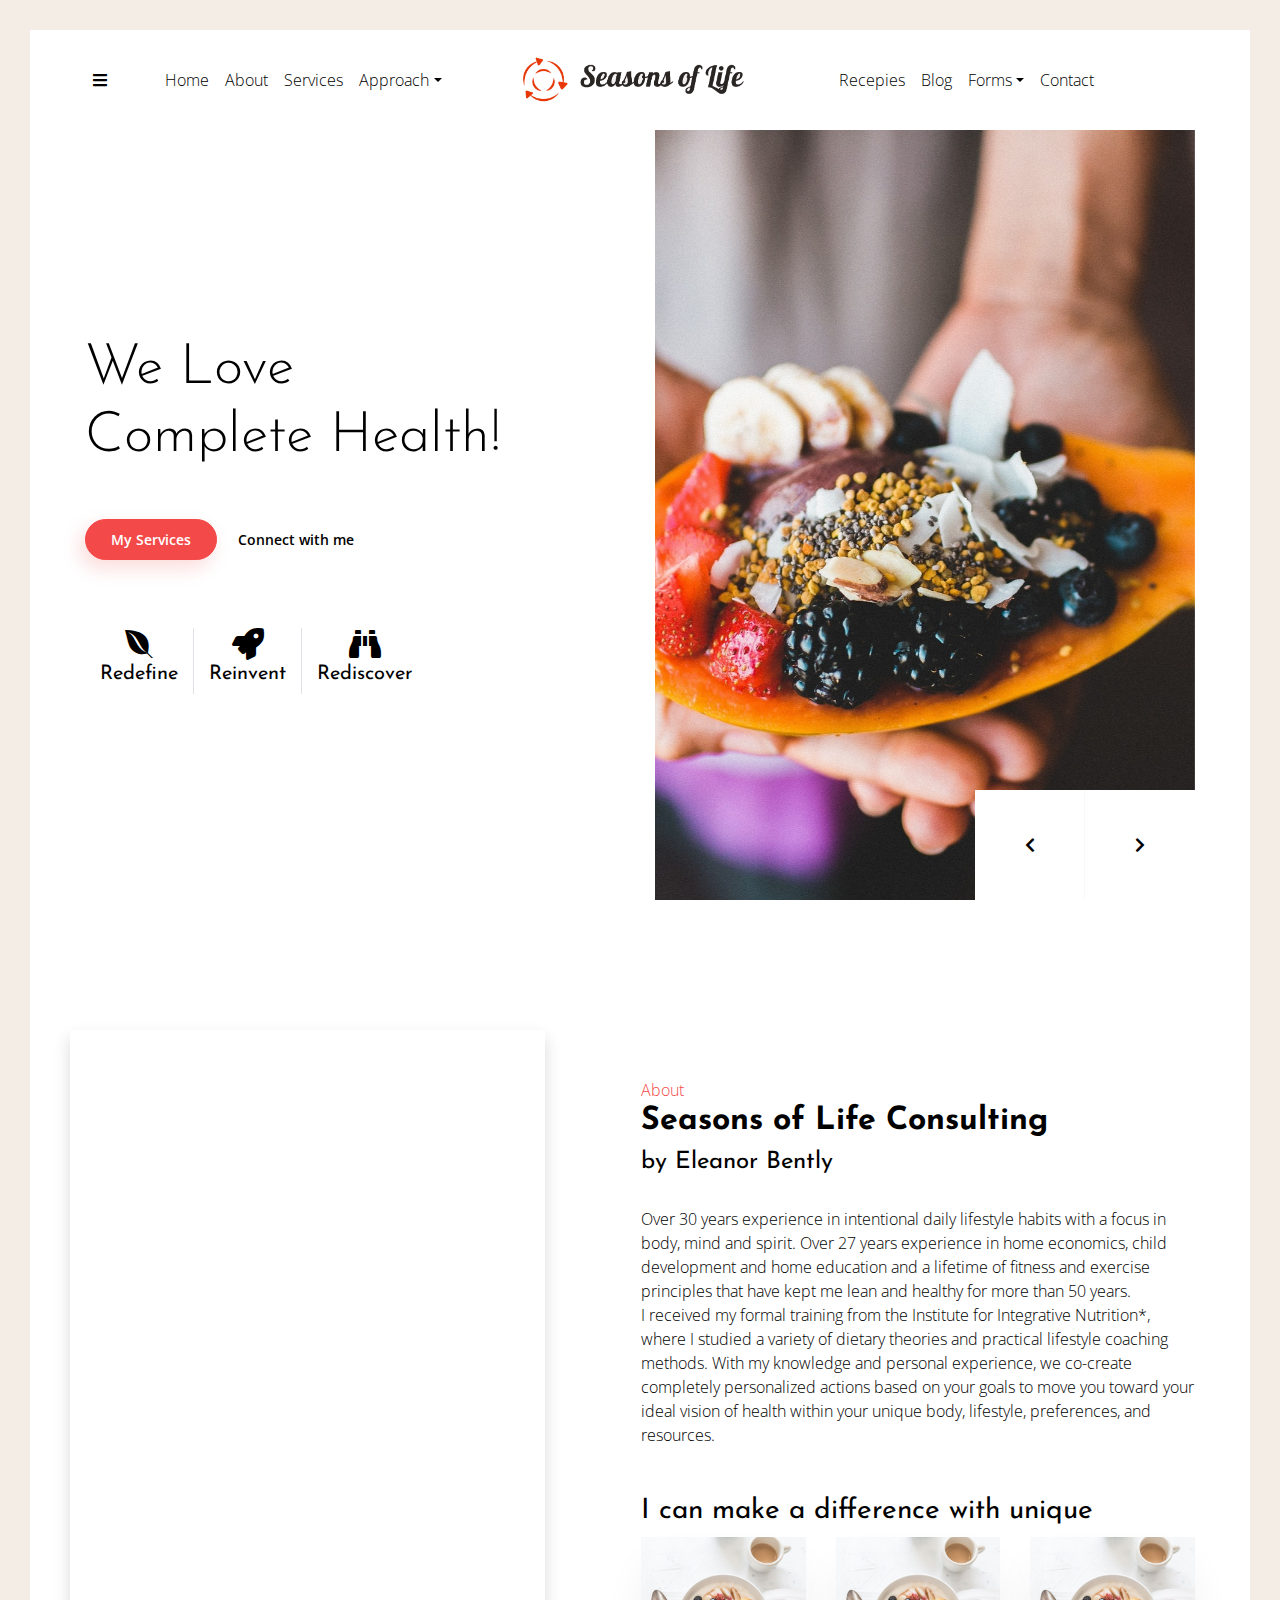
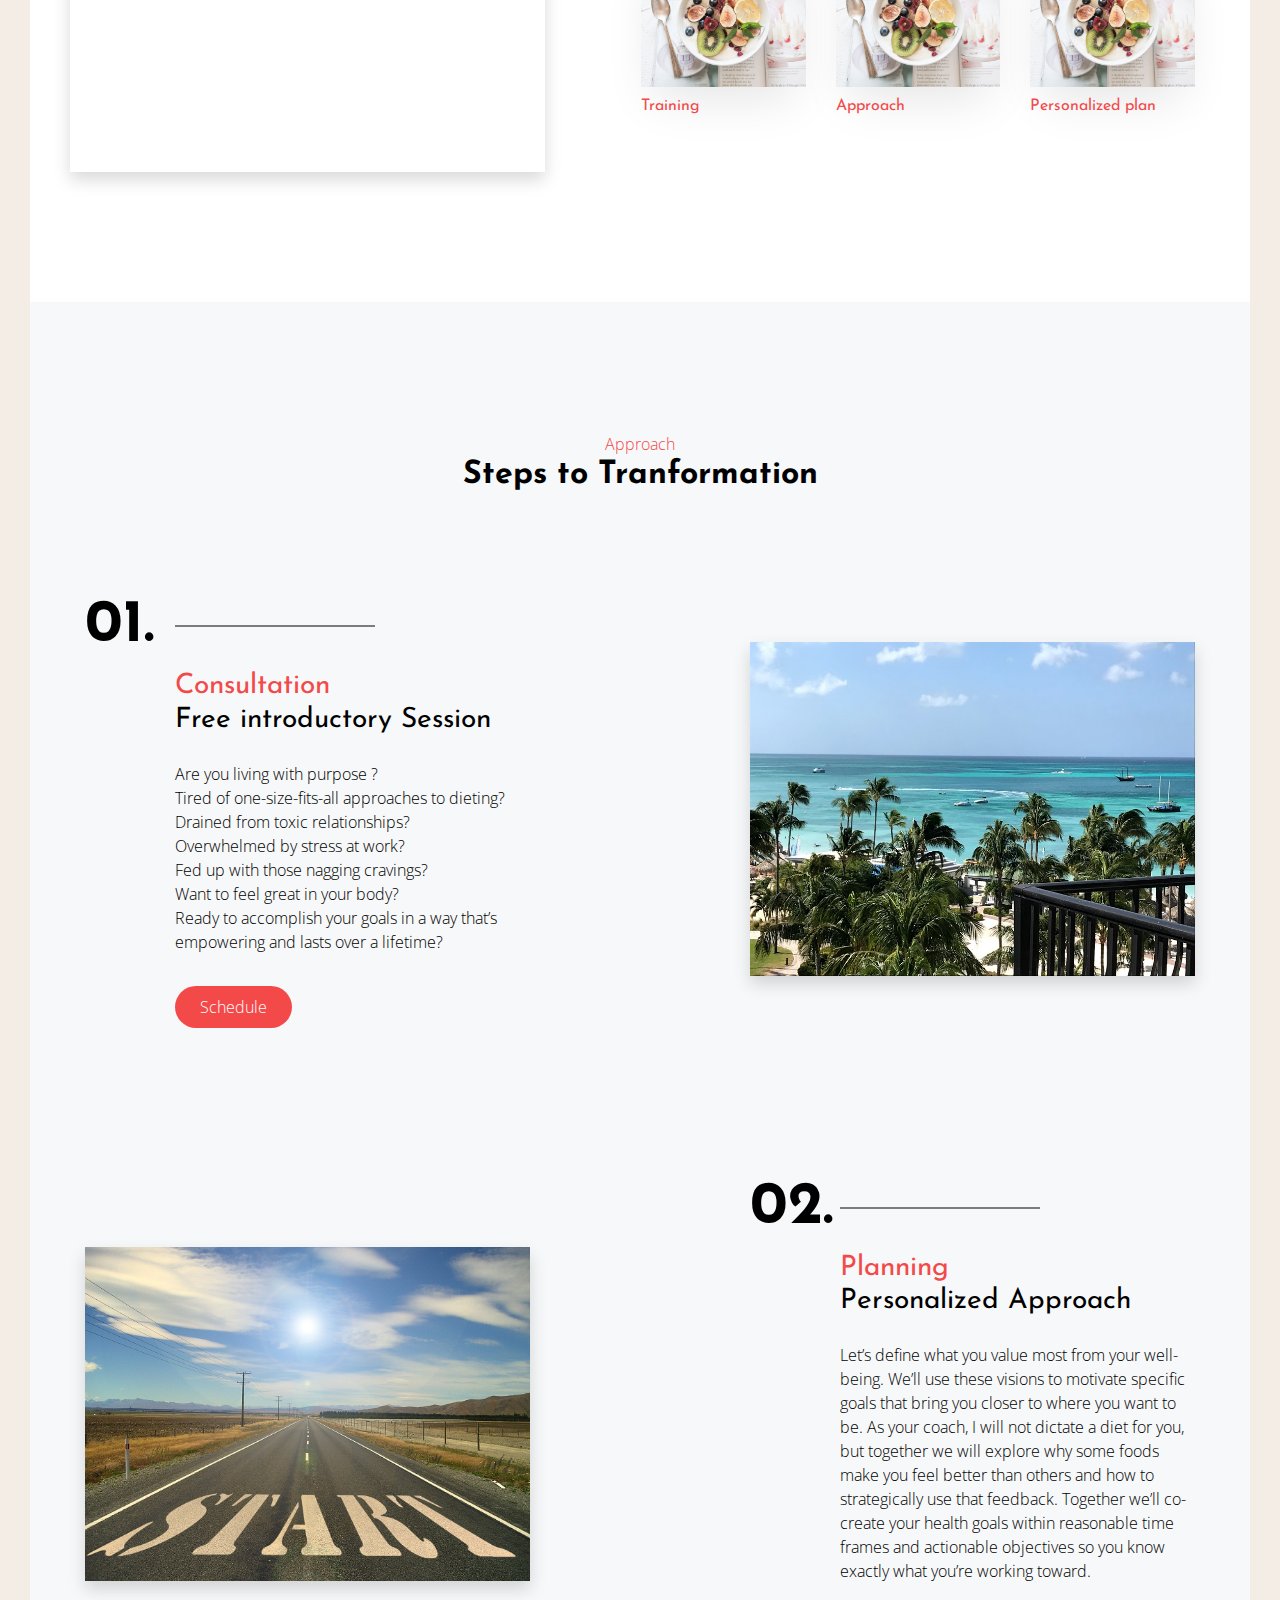
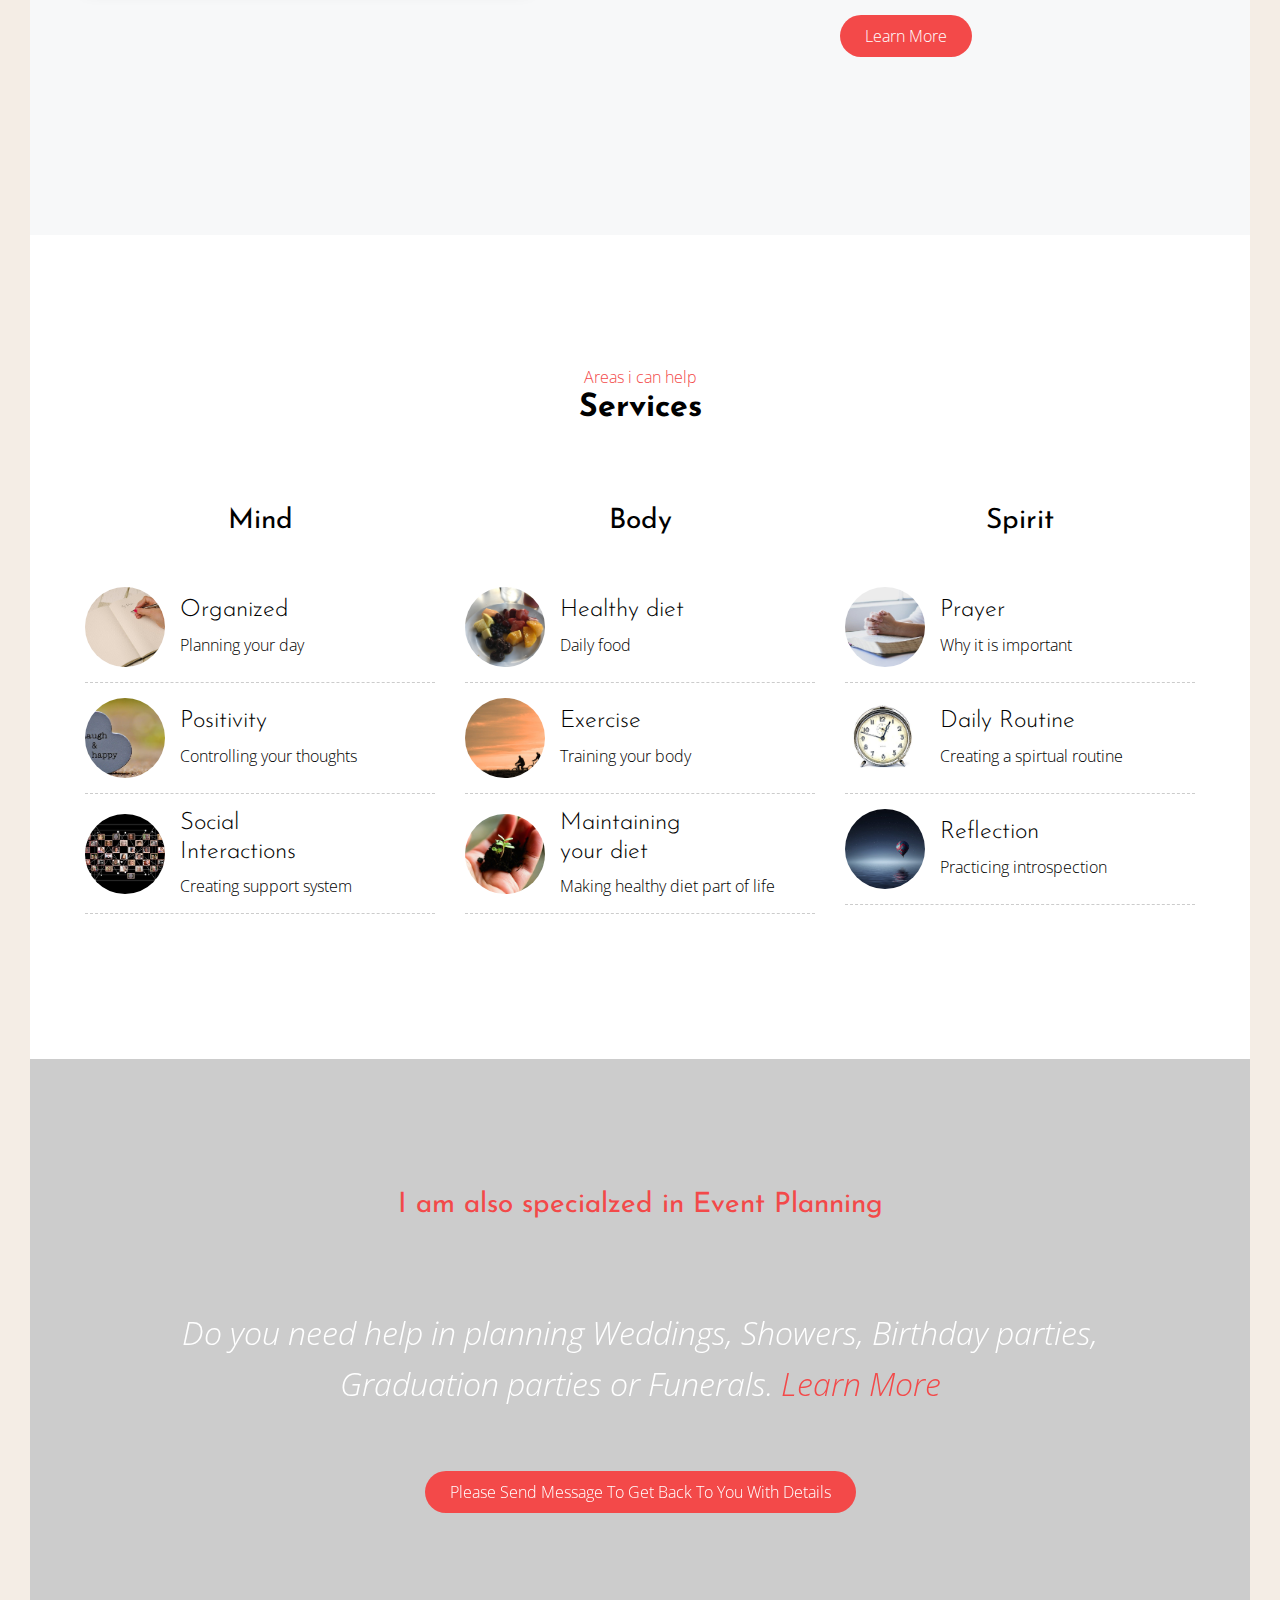
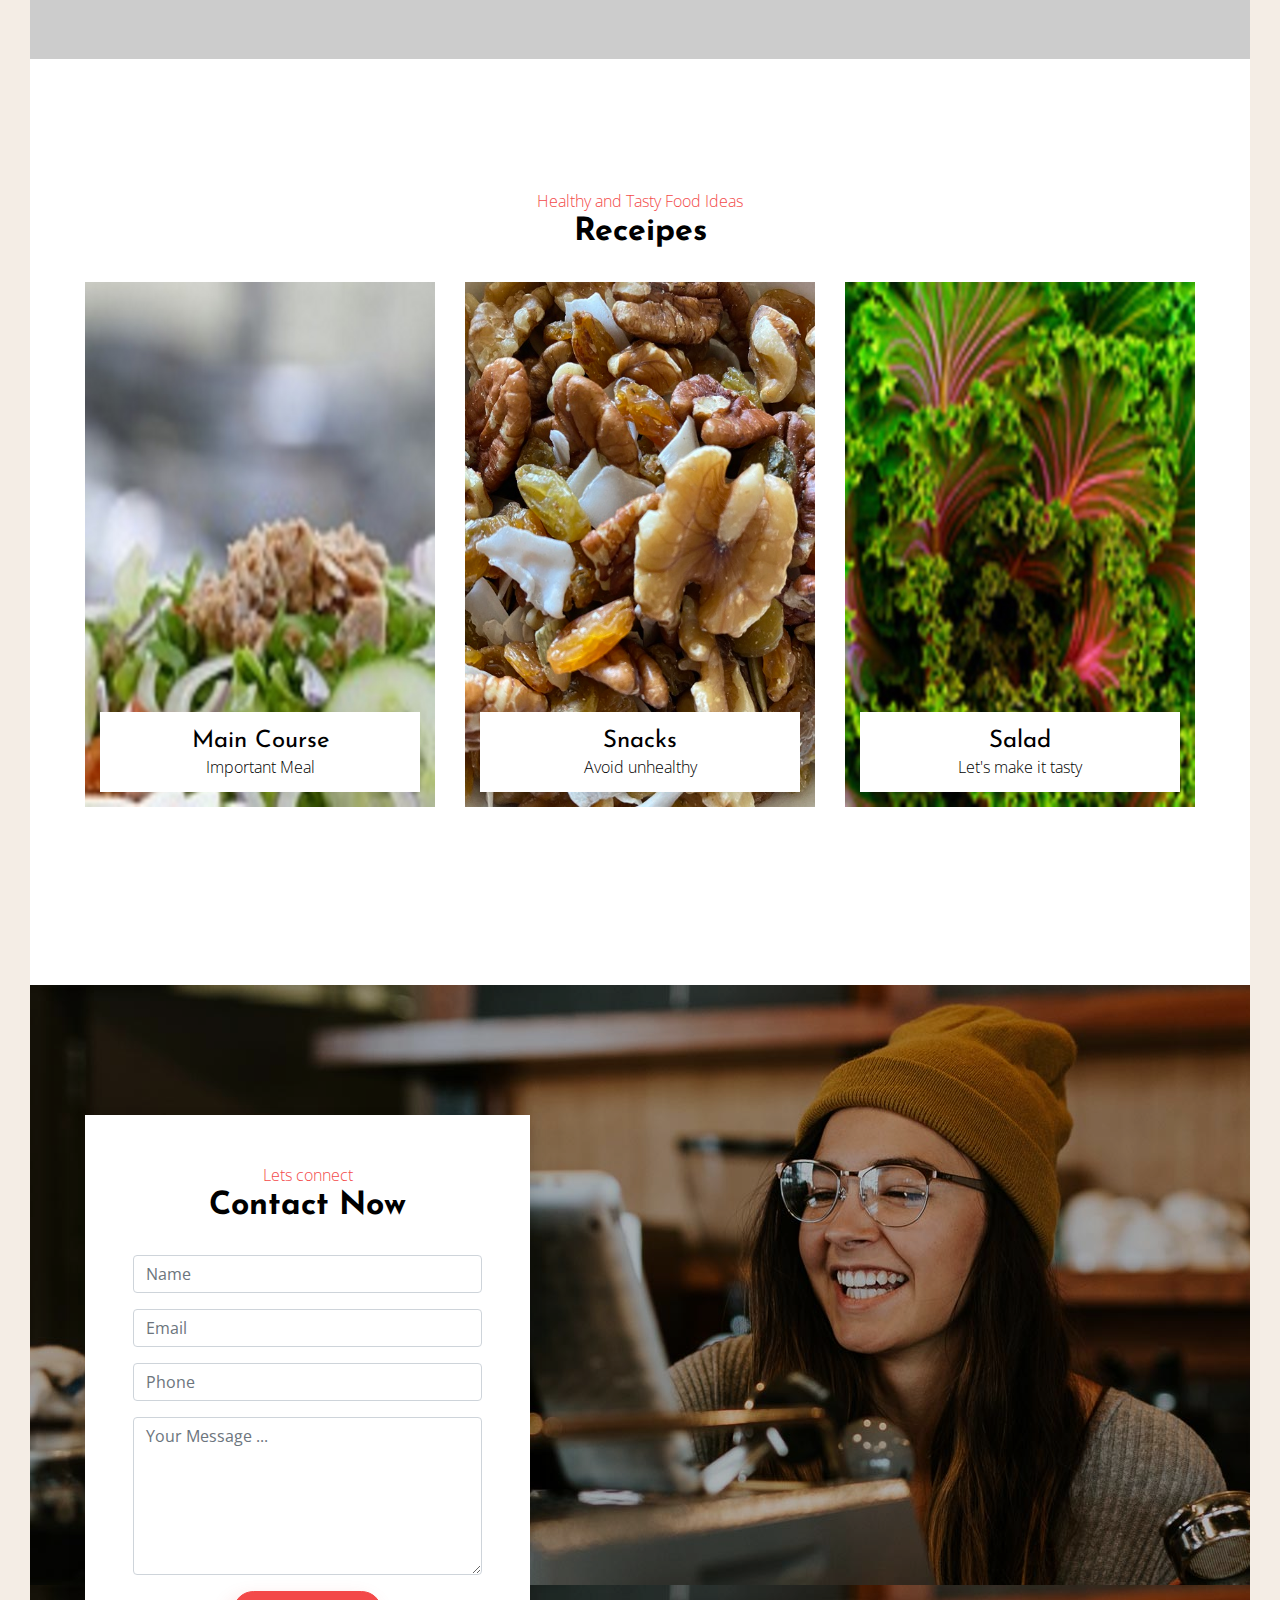
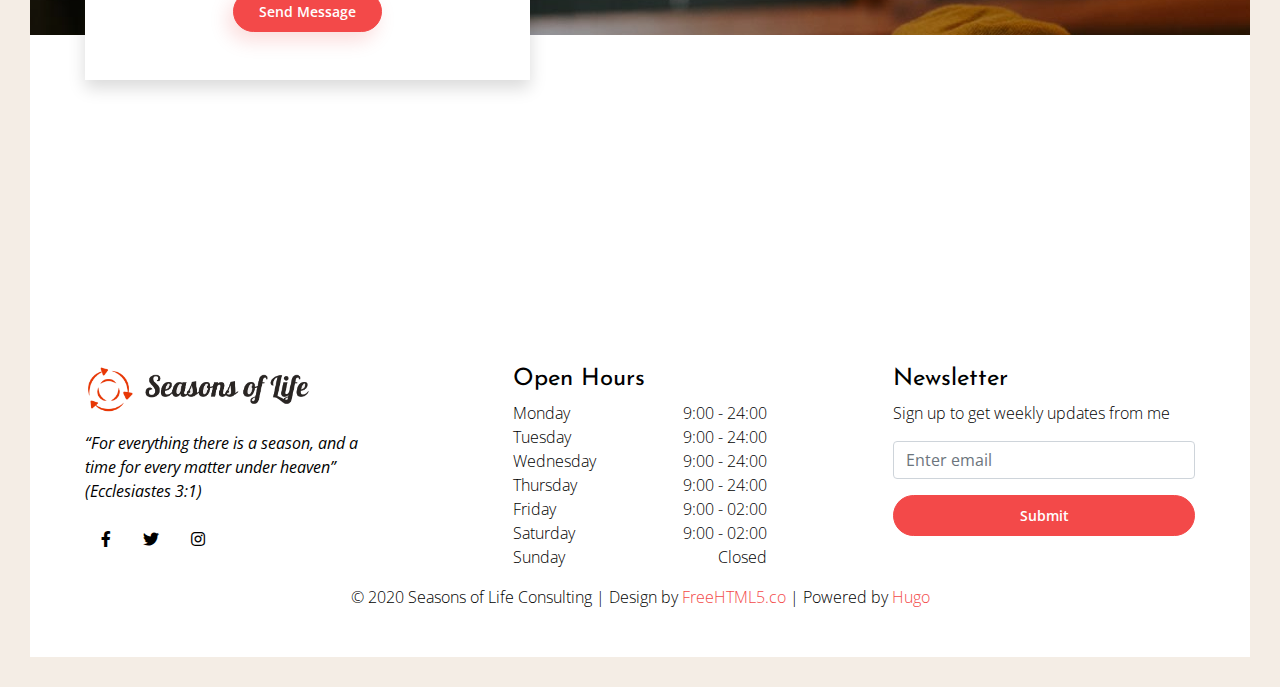
==== index.html @ 15b43d1e "event planning page" ====
<!DOCTYPE html>
<html lang="en-us">   <head>
	<meta name="generator" content="Hugo 0.58.3" />
    <meta charset="utf-8">
    <meta http-equiv="X-UA-Compatible" content="IE=edge">
    <title> Seasons of Life Consulting </title>
    <meta name="description" content="Seasons of Life Consulting">
    <meta name="keywords" content="">
    <meta name="viewport" content="width=device-width, initial-scale=1, shrink-to-fit=no">
	 <link rel="icon" href="img/faviicon.ico"/>
    
    <link rel="stylesheet" href="https://mksamplesite.github.io/solconsulting/vendor/bootstrap/bootstrap.min.css" >
    <link rel="stylesheet" href="https://mksamplesite.github.io/solconsulting/vendor/select2/select2.min.css" >
    
     
    <link rel="stylesheet" href="https://mksamplesite.github.io/solconsulting/vendor/owlcarousel/owl.carousel.min.css">
    
    <link rel="stylesheet" href="https://mksamplesite.github.io/solconsulting/css/featherlight.min.css" >
    <link rel="stylesheet" href="https://mksamplesite.github.io/solconsulting/css/tempusdominus-bootstrap-4.min.css" >
    <link rel="stylesheet" href="https://mksamplesite.github.io/solconsulting/css/brands.css" >
	<link rel="stylesheet" href="https://mksamplesite.github.io/solconsulting/css/custom.css" >

    
    <link rel="stylesheet" href="https://fonts.googleapis.com/css?family=Open+Sans:300,400,700|Josefin+Sans:300,400,700">
    <link rel="stylesheet" href="https://mksamplesite.github.io/solconsulting/css/all.css"  integrity="" crossorigin="anonymous">

    
    <link rel="stylesheet" href="https://mksamplesite.github.io/solconsulting/css/style.min.css" >

    
    <script src="https://mksamplesite.github.io/solconsulting/js/modernizr.js" ></script>
</head><body> <div id="side-nav" class="sidenav">
        <a href="javascript:void(0)" id="side-nav-close">&times;</a>
        
        <div class="sidenav-content">
            <p>
                Kuncen WB1, Wirobrajan 10010, DIY
            </p>
            <p>
                <span class="fs-16 primary-color">(+68) 120034509</span>
            </p>
            <p>info@yourdomain.com</p>
        </div>
    </div>	<div id="side-search" class="sidenav">
        <a href="javascript:void(0)" id="side-search-close">&times;</a>
        <div class="sidenav-content">
            <form action="">
    
                <div class="input-group md-form form-sm form-2 pl-0">
                  <input class="form-control my-0 py-1 red-border" type="text" placeholder="Search" aria-label="Search">
                  <div class="input-group-append">
                    <button class="input-group-text red lighten-3" id="basic-text1">
                        <i class="fas fa-search text-grey" aria-hidden="true"></i>
                    </button>
                  </div>
                </div>
    
            </form>
        </div>
        
         
    </div>	<div id="canvas-overlay"></div>
        <div class="boxed-page">
            <nav id="navbar-header" class="navbar navbar-expand-lg">
        <div class="container">
            <a class="navbar-brand navbar-brand-center d-flex align-items-center p-0 only-mobile" href='https://mksamplesite.github.io/solconsulting/'>
                <img src="https://mksamplesite.github.io/solconsulting/img/logo.png" alt="logo">
            </a>
            <button class="navbar-toggler" type="button" data-toggle="collapse" data-target="#navbarSupportedContent" aria-controls="navbarSupportedContent" aria-expanded="false" aria-label="Toggle navigation">
                <span class="fa fa-bars"></span>
            </button>
    
            <div class="collapse navbar-collapse justify-content-between" id="navbarSupportedContent">
                <ul class="navbar-nav d-flex justify-content-between">
                    <li class="nav-item only-desktop">
                        <a class="nav-link" id="side-nav-open" href="#">
                            <span class="fa fa-bars"></span>
                        </a>
                    </li>
                    <div class="d-flex flex-lg-row flex-column">
                        <li class="nav-item active">
                            <a class="nav-link" href="https://mksamplesite.github.io/solconsulting/">Home <span class="sr-only">(current)</span></a>
                        </li>
                        <li class="nav-item">
                            <a class="nav-link" href="https://mksamplesite.github.io/solconsulting/#gtco-welcome">About</a>
                        </li>
                        <li class="nav-item">
                            <a class="nav-link" href="https://mksamplesite.github.io/solconsulting/#gtco-menu">Services</a>
                        </li>
                        <li class="nav-item dropdown">
                            <a class="nav-link dropdown-toggle" href="#" id="navbarDropdown" role="button" data-toggle="dropdown" aria-haspopup="true" aria-expanded="false">Approach</a>
                            <div class="dropdown-menu" aria-labelledby="navbarDropdown">
                              <a class="dropdown-item" href="https://mksamplesite.github.io/solconsulting/#gtco-special-consult">Consultation</a>
                              <a class="dropdown-item" href="https://mksamplesite.github.io/solconsulting/#gtco-special-plan">Planning</a>
                            </div>
                        </li>
                    </div>
                </ul>
                
                <a class="navbar-brand navbar-brand-center d-flex align-items-center only-desktop" href="#">
                    <img src="https://mksamplesite.github.io/solconsulting/img/logo.png" alt="">
                </a>
                <ul class="navbar-nav d-flex justify-content-between">
                    <div class="d-flex flex-lg-row flex-column">
                        <li class="nav-item">
                            <a class="nav-link" href="https://mksamplesite.github.io/solconsulting/#gtco-team">Recepies</a>
                        </li>
                        <li class="nav-item">
                                <a class="nav-link" href="https://mksamplesite.github.io/solconsulting/blog">Blog</a>
                        </li>
                       <li class="nav-item dropdown">
                            <a class="nav-link dropdown-toggle" href="#" id="navbarDropdown2" role="button" data-toggle="dropdown" aria-haspopup="true" aria-expanded="false">Forms</a>
                            <div class="dropdown-menu" aria-labelledby="navbarDropdown2">
                              <a class="dropdown-item" href="https://mksamplesite.github.io/solconsulting//menform">Men's Health History</a>
                              <a class="dropdown-item" href="https://mksamplesite.github.io/solconsulting//womenform">Women's Health History</a>
							   <a class="dropdown-item" href="https://mksamplesite.github.io/solconsulting//revisitingform">Revisiting Form</a>
                            </div>
                        </li>
                        <li class="nav-item dropdown">
                            <a class="nav-link" href="https://mksamplesite.github.io/solconsulting/#gtco-reservation">Contact</a>
                        </li>
                    </div>
                    <li class="nav-item">
                        <a id="side-search-open" class="nav-link" href="#">
                            <span class="lnr lnr-magnifier"></span>
                        </a>
                    </li>
                </ul>
            </div>
        </div>
    </nav>

<body data-spy="scroll" data-target="#navbar" class="static-layout">
       		<div class="hero">
      <div class="container">
        <div class="row d-flex align-items-center">
            <div class="col-lg-6 hero-left">
                <h1 class="display-4 mb-5">We Love <br> Complete Health!</h1>
                <div class="mb-2">
                    <a class="btn btn-primary btn-shadow btn-lg" href="https://mksamplesite.github.io/solconsulting/#gtco-menu" role="button">My Services</a>
                    <a class="btn btn-icon btn-lg" href="https://mksamplesite.github.io/solconsulting/#gtco-reservation">
                       Connect with me</a>
                </div>
               
                <ul class="hero-info list-unstyled d-flex text-center mb-0">
                    <li class="border-right">
						<span class="fab fa-envira fa-2x"></span>
                        <h5>
                            Redefine
                        </h5>
                    </li>
                    <li class="border-right">
                        <span class="fa fa-rocket fa-2x"></span>
                        <h5>
                            Reinvent
                        </h5>
                    </li>
                    <li class="">
                        <span class="fa fa-binoculars fa-2x"></span>
                        <h5>
                            Rediscover
                        </h5>
                    </li>
                </ul>
    
            </div>
            <div class="col-lg-6 hero-right">
                <div class="owl-carousel owl-theme hero-carousel">
                    <div class="item">
                        <img class="img-fluid" src='https://mksamplesite.github.io/solconsulting/img/heronew-1.jpg' alt="">
                    </div>
                    <div class="item">
                        <img class="img-fluid" src='https://mksamplesite.github.io/solconsulting/img/heronew-4.jpg' alt="">
                    </div>
                    <div class="item">
                        <img class="img-fluid" src='https://mksamplesite.github.io/solconsulting/img/heronew-3.jpg' alt="">
                    </div>
                </div>
            </div>
        </div>
      </div>
    </div>	
    
<section id="gtco-welcome" class="bg-white section-padding">
    <div class="container">
        <div class="section-content">
            <div class="row">
                <div class="col-sm-5 img-bg d-flex shadow align-items-center justify-content-center justify-content-md-end img-2" style='background-image: url(https://mksamplesite.github.io/solconsulting/img/profile2.png);'>
                </div>
                <div class="col-sm-7 py-5 pl-md-0 pl-4">
                    <div class="heading-section pl-lg-5 ml-md-5">
                        <span class="subheading">
                            About
                        </span>
                        <h2>
                            Seasons of Life Consulting
                        </h2>
						<h4>
                            by Eleanor Bently
                        </h4>
                    </div>
                    <div class="pl-lg-5 ml-md-5">
                        <p>Over 30 years experience in intentional daily lifestyle habits with a focus in body, mind and spirit. Over 27 years experience in home economics, child development and home education and a lifetime of fitness and exercise principles that have kept me lean and healthy for more than 50 years.<br/>I received my formal training from the Institute for Integrative Nutrition*, where I studied a variety of dietary theories and practical lifestyle coaching methods. With my knowledge and personal experience, we co-create completely personalized actions based on your goals to move you toward your ideal vision of health within your unique body, lifestyle, preferences, and resources.</p>
                        <h3 class="mt-5">I can make a difference with unique</h3>
                        <div class="row">
                            <div class="col-4">
                                <a href="./training/" class="thumb-menu">
                                    <img class="img-fluid img-cover" src='https://mksamplesite.github.io/solconsulting/img/hero-1.jpg' />
                                    <h6>Training</h6>
                                </a>
                            </div>
                            <div class="col-4">
                                <a href="#" class="thumb-menu">
                                    <img class="img-fluid img-cover" src='https://mksamplesite.github.io/solconsulting/img/hero-1.jpg' />
                                    <h6>Approach</h6>
                                </a>
                            </div>
                            <div class="col-4">
                                <a href="#" class="thumb-menu">
                                    <img class="img-fluid img-cover" src='https://mksamplesite.github.io/solconsulting/img/hero-1.jpg'/>
                                    <h6>Personalized plan</h6>
                                </a>
                            </div>
                        </div>
                    </div>
                </div>
            </div>
        </div>
    </div>
</section>
		
    
    
<section id="gtco-special-dishes" class="bg-grey section-padding">
    <div class="container">
        <div class="section-content">
            <div class="heading-section text-center">
                <span class="subheading">
                    Approach
                </span>
                <h2>
                    Steps to Tranformation
                </h2>
            </div>
            <div class="row mt-5" id="gtco-special-consult">
                <div class="col-lg-5 col-md-6 align-self-center py-5">
                    <h2 class="special-number">01.</h2>
                    <div class="dishes-text">
                        <h3><span>Consultation</span><br>Free introductory Session</h3>
                        <p class="pt-3">Are you living with purpose ?<br/>
						Tired of one-size-fits-all approaches to dieting?<br/>
						Drained from toxic relationships?<br/>
						Overwhelmed by stress at work? <br/>
						Fed up with those nagging cravings?<br/>
						Want to feel great in your body?<br/>
						Ready to accomplish your goals in a way that’s empowering and lasts over a lifetime?</p>
                        <a href="#gtco-reservation" class="btn-primary mt-3">Schedule</a>
                    </div>
                </div>
                <div class="col-lg-5 offset-lg-2 col-md-6 align-self-center mt-4 mt-md-0">
                    <img src='https://mksamplesite.github.io/solconsulting/img/Specials1.jpg' alt="" class="img-fluid shadow w-100">
                </div>
            </div>
            <div class="row mt-5" id="gtco-special-plan">
                <div class="col-lg-5 col-md-6 align-self-center order-2 order-md-1 mt-4 mt-md-0">
                    <img src='https://mksamplesite.github.io/solconsulting/img/road.jpg' alt="" class="img-fluid shadow w-100">
                </div>
                <div class="col-lg-5 offset-lg-2 col-md-6 align-self-center order-1 order-md-2 py-5">
                    <h2 class="special-number">02.</h2>
                    <div class="dishes-text">
                        <h3><span>Planning</span><br> Personalized Approach</h3>
                        <p class="pt-3">Let’s define what you value most from your well-being. We’ll use these visions to motivate specific goals that bring you closer to where you want to be. As your coach, I will not dictate a diet for you, but together we will explore why some foods make you feel better than others and how to strategically use that feedback. Together we’ll co-create your health goals within reasonable time frames and actionable objectives so you know exactly what you’re working toward.</p>
                        <a href="#" class="btn-primary mt-3">Learn More<span><i class="fa fa-long-arrow-right"></i></span></a>
                    </div>
                </div>
            </div>
        </div>
    </div>
</section>

    
    
<section id="gtco-menu" class="section-padding">
    <div class="container">
        <div class="section-content">
            <div class="row mb-5">
                <div class="col-md-12">
                    <div class="heading-section text-center">
                        <span class="subheading">
                            Areas i can help
                        </span>
                        <h2>
                            Services
                        </h2>
                    </div>  
                </div>
            </div>
            <div class="row">
                <div class="col-lg-4 menu-wrap">
                    <div class="heading-menu">
                        <h3 class="text-center mb-5">Mind</h3>
                    </div>
                    <div class="menus d-flex align-items-center">
                        <div class="menu-img rounded-circle">
                            <img class="img-fluid" src='https://mksamplesite.github.io/solconsulting/img/organized.jpg' alt="">
                        </div>
                        <div class="text-wrap">
                            <div class="row align-items-start">
                                <div class="col-8">
                                    <h4>Organized</h4>
                                </div>
                            </div>
                            <p>Planning your day</p>
                        </div>
                    </div>
                    <div class="menus d-flex align-items-center">
                        <div class="menu-img rounded-circle">
                            <img class="img-fluid" src='https://mksamplesite.github.io/solconsulting/img/positivity.jpg' alt="">
                        </div>
                        <div class="text-wrap">
                            <div class="row align-items-start">
                                <div class="col-8">
                                    <h4>Positivity</h4>
                                </div>
                 
                            </div>
                            <p>Controlling your thoughts</p>
                        </div>
                    </div>
                    <div class="menus d-flex align-items-center">
                        <div class="menu-img rounded-circle">
                            <img class="img-fluid" src='https://mksamplesite.github.io/solconsulting/img/social.jpg' alt="">
                        </div>
                        <div class="text-wrap">
                            <div class="row align-items-start">
                                <div class="col-8">
                                    <h4>Social Interactions</h4>
                                </div>
                 
                            </div>
                            <p>Creating support system</p>
                        </div>
                    </div>
                </div>
                <div class="col-lg-4 menu-wrap">
                    <div class="heading-menu">
                        <h3 class="text-center mb-5">Body</h3>
                    </div>
                    <div class="menus d-flex align-items-center">
                        <div class="menu-img rounded-circle">
                            <img class="img-fluid" src='https://mksamplesite.github.io/solconsulting/img/diet.jpg' alt="">
                        </div>
                        <div class="text-wrap">
                            <div class="row align-items-start">
                                <div class="col-8">
                                    <h4>Healthy diet</h4>
                                </div>
                 
                            </div>
                            <p>Daily food </p>
                        </div>
                    </div>
                    <div class="menus d-flex align-items-center">
                        <div class="menu-img rounded-circle">
                            <img class="img-fluid" src='https://mksamplesite.github.io/solconsulting/img/exercise.jpg' alt="">
                        </div>
                        <div class="text-wrap">
                            <div class="row align-items-start">
                                <div class="col-8">
                                    <h4>Exercise</h4>
                                </div>
                 
                            </div>
                            <p>Training your body</p>
                        </div>
                    </div>
                    <div class="menus d-flex align-items-center">
                        <div class="menu-img rounded-circle">
                            <img class="img-fluid" src='https://mksamplesite.github.io/solconsulting/img/maintain.jpg' alt="">
                        </div>
                        <div class="text-wrap">
                            <div class="row align-items-start">
                                <div class="col-8">
                                    <h4>Maintaining your diet</h4>
                                </div>
                 
                            </div>
                            <p>Making healthy diet part of life</p>
                        </div>
                    </div>
                </div>
                <div class="col-lg-4 menu-wrap">
                    <div class="heading-menu">
                        <h3 class="text-center mb-5">Spirit</h3>
                    </div>
                    <div class="menus d-flex align-items-center">
                        <div class="menu-img rounded-circle">
                            <img class="img-fluid" src='https://mksamplesite.github.io/solconsulting/img/prayer.jpg' alt="">
                        </div>
                        <div class="text-wrap">
                            <div class="row align-items-start">
                                <div class="col-8">
                                    <h4>Prayer</h4>
                                </div>
                 
                            </div>
                            <p>Why it is important</p>
                        </div>
                    </div>
                    <div class="menus d-flex align-items-center">
                        <div class="menu-img rounded-circle">
                            <img class="img-fluid" src='https://mksamplesite.github.io/solconsulting/img/clock.jpg' alt="">
                        </div>
                        <div class="text-wrap">
                            <div class="row align-items-start">
                                <div class="col-8">
                                    <h4>Daily Routine</h4>
                                </div>
                 
                            </div>
                            <p>Creating a spirtual routine</p>
                        </div>
                    </div>
                    <div class="menus d-flex align-items-center">
                        <div class="menu-img rounded-circle">
                            <img class="img-fluid" src='https://mksamplesite.github.io/solconsulting/img/ballon.jpg' alt="">
                        </div>
                        <div class="text-wrap">
                            <div class="row align-items-start">
                                <div class="col-8">
                                    <h4>Reflection</h4>
                                </div>
                 
                            </div>
                            <p>Practicing introspection</p>
                        </div>
                    </div>
                </div>
            </div>
        </div>
    </div>
</section>


    
<section id="gtco-testimonial" class="overlay bg-fixed section-padding" style='background-image: url(https://mksamplesite.github.io/solconsulting/img/event/IMG_01.JPG);'>
    <div class="container">
        <div class="section-content">
            <div class="heading-section text-center">
                <h3 class="subheading">
                  I am also specialzed in Event Planning
                </h3>
            </div>
            <div class="row">
                
                <div class="testi-content testi-carousel owl-carousel">
                    <div class="testi-item">
                        <i class="testi-icon fa fa-3x"></i>
                        <p class="testi-text">Do you need help in planning Weddings, Showers, Birthday parties, Graduation parties or Funerals.
						<a href="./eventplanning/">Learn More</a><p>
					   <a class="btn-primary mt-3" href="https://mksamplesite.github.io/solconsulting/#gtco-reservation" role="button">Please send message to get back to you with details</a>
						
                    </div>
                </div>
                
            </div>
        </div>
    </div>
</section>


    
<section id="gtco-team" class="bg-white section-padding">
    <div class="container">
        <div class="section-content">
            <div class="heading-section text-center">
                <span class="subheading">
                    Healthy and Tasty Food Ideas
                </span>
                <h2>
                    Receipes
                </h2>
            </div>
            <div class="row">
			 <div class="col-md-4">
                    <div class="team-card mb-5">
                        <img class="img-fluid" src='https://mksamplesite.github.io/solconsulting/img/Recepie3.jpg' alt="">
                        <div class="team-desc">
                            <h4 class="mb-0">Main Course</h4>
							 <p class="mb-1">Important Meal</p>
                            <ul class="list-inline mb-0 team-social-links">
                                <li class="list-inline-item">
                                    <a href="#">
                                        Explore
                                    </a>
                                </li>
                            </ul>
							
                        </div>
                    </div>
                </div>
                <div class="col-md-4">
                    <div class="team-card mb-5">
                        <img class="img-fluid" src='https://mksamplesite.github.io/solconsulting/img/Recepie1.jpeg' alt="">
                        <div class="team-desc">
                            <h4 class="mb-0">Snacks</h4>
							<p class="mb-1">Avoid unhealthy</p>
                            <ul class="list-inline mb-0 team-social-links">
                                <li class="list-inline-item">
                                    <a href="#">
                                        Explore
                                    </a>
                                </li>
                            </ul>
                        </div>
                    </div>
                </div>
                <div class="col-md-4">
                    <div class="team-card mb-5">
                        <img class="img-fluid" src='https://mksamplesite.github.io/solconsulting/img/Recepie2.jpeg' alt="">
                        <div class="team-desc">
                            <h4 class="mb-0">Salad</h4>
							<p class="mb-1">Let's make it tasty</p>
                            <ul class="list-inline mb-0 team-social-links">
                                <li class="list-inline-item">
                                    <a href="#">
                                        Explore
                                    </a>
                                </li>
                            </ul>
                        </div>
                    </div>
                </div>
            </div>
        </div>
    </div>
</section>

                                    
    
<section id="gtco-reservation" class="bg-fixed bg-white section-padding overlay" style='background-image: url(https://mksamplesite.github.io/solconsulting/img/reservation-bg.jpg);'>
    <div class="container">
        <div class="row">
            <div class="col-lg-5">
                <div class="section-content bg-white p-5 shadow">
                    <div class="heading-section text-center">
                        <span class="subheading">
                            Lets connect
                        </span>
                        <h2>
                            Contact Now
                        </h2>
                    </div>
                    <form method="post" name="contact-us" action="https://formspree.io/xqkywwgp">
                        <div class="row">
                            <div class="col-md-12 form-group">
                                <input type="text" class="form-control" id="name" name="name" placeholder="Name">
                            </div>
                            <div class="col-md-12 form-group">
                                <input type="text" class="form-control" id="email" name="email" placeholder="Email">
                            </div>
                            <div class="col-md-12 form-group">
                                <input type="number" class="form-control" id="phoneNumber" name="phoneNumber" placeholder="Phone">
                            </div>
                 
                            <div class="col-md-12 form-group">
                                <textarea class="form-control" id="message" name="message" rows="6" placeholder="Your Message ..."></textarea>
                            </div>
                            <div class="col-md-12 text-center">
                                <button class="btn btn-primary btn-shadow btn-lg" type="submit" name="submit">Send Message</button>
                            </div>
                        </div>
                    </form>
                </div>
            </div>
        </div>
        
    </div>
</section>
<footer class="mastfoot pb-5 bg-white section-padding pb-0">
    <div class="inner container">
         <div class="row">
         	<div class="col-lg-4">
         		<div class="footer-widget pr-lg-5 pr-0">
         			<img src="https://mksamplesite.github.io/solconsulting/img/logo.png" class="img-fluid footer-logo mb-3" alt="">
	         		<p style="text-align:"><b><i>&ldquo;For everything there is a season, and a time for every matter under heaven&rdquo; <br/>(Ecclesiastes 3:1)</i></b></p>
	         		<nav class="nav nav-mastfoot justify-content-start">
		                <a class="nav-link" href="https://facebook.com">
		                	<i class="fab fa-facebook-f"></i>
		                </a>
		                <a class="nav-link" href="https://twitter.com">
		                	<i class="fab fa-twitter"></i>
		                </a>
		                <a class="nav-link" href="https://instagram.com">
		                	<i class="fab fa-instagram"></i>
		                </a>
		            </nav>
         		</div>
         		
         	</div>
         	<div class="col-lg-4">
         		<div class="footer-widget px-lg-5 px-0">
         			<h4>Open Hours</h4>
	         		<ul class="list-unstyled open-hours">
		                <li class="d-flex justify-content-between"><span>Monday</span><span>9:00 - 24:00</span></li>
		                <li class="d-flex justify-content-between"><span>Tuesday</span><span>9:00 - 24:00</span></li>
		                <li class="d-flex justify-content-between"><span>Wednesday</span><span>9:00 - 24:00</span></li>
		                <li class="d-flex justify-content-between"><span>Thursday</span><span>9:00 - 24:00</span></li>
		                <li class="d-flex justify-content-between"><span>Friday</span><span>9:00 - 02:00</span></li>
		                <li class="d-flex justify-content-between"><span>Saturday</span><span>9:00 - 02:00</span></li>
		                <li class="d-flex justify-content-between"><span>Sunday</span><span> Closed</span></li>
		              </ul>
         		</div>
         		
         	</div>

         	<div class="col-lg-4">
         		<div class="footer-widget pl-lg-5 pl-0">
         			<h4>Newsletter</h4>
	         		<p>Sign up to get weekly updates from me</p>
	         		<form id="newsletter" method="post" action="https://formspree.io/xeqrvvpl">
						<div class="form-group">
							<input type="email" class="form-control" name="emailNewsletter" id="emailNewsletter" aria-describedby="emailNewsletter" placeholder="Enter email">
						</div>
						<button type="submit" class="btn btn-primary w-100">Submit</button>
					</form>
         		</div>
         		
         	</div>
         	<div class="col-md-12 d-flex align-items-center">
         		<p class="mx-auto text-center mb-0">&copy 2020 Seasons of Life Consulting | Design by <a href="https://freehtml5.co/" target="_blank">FreeHTML5.co</a> | Powered by <a href="https://gohugo.io">Hugo</a></p>
         	</div>
            
        </div>
    </div>
</footer>	
</div>
</div>
	
	<script src="https://mksamplesite.github.io/solconsulting/js/jquery.min.js"></script>
	<script src="https://mksamplesite.github.io/solconsulting/js/moment.min.js"></script>
	<script src="https://mksamplesite.github.io/solconsulting/vendor/bootstrap/popper.min.js"></script>
	<script src="https://mksamplesite.github.io/solconsulting/vendor/bootstrap/bootstrap.min.js"></script>
	<script src="https://mksamplesite.github.io/solconsulting/vendor/select2/select2.min.js"></script>
	<script src="https://mksamplesite.github.io/solconsulting/vendor/owlcarousel/owl.carousel.min.js"></script>
	<script src="https://mksamplesite.github.io/solconsulting/js/featherlight.min.js" ></script>
	<script src="https://mksamplesite.github.io/solconsulting/vendor/stellar/jquery.stellar.js" type="text/javascript" charset="utf-8"></script>
	<script src="https://mksamplesite.github.io/solconsulting/js/tempusdominus-bootstrap-4.min.js" ></script>
	
	 
	<script src="https://mksamplesite.github.io/solconsulting/js/app.min.js"></script>
	
	
	
		
<script type="application/javascript">
var doNotTrack = false;
if (!doNotTrack) {
	(function(i,s,o,g,r,a,m){i['GoogleAnalyticsObject']=r;i[r]=i[r]||function(){
	(i[r].q=i[r].q||[]).push(arguments)},i[r].l=1*new Date();a=s.createElement(o),
	m=s.getElementsByTagName(o)[0];a.async=1;a.src=g;m.parentNode.insertBefore(a,m)
	})(window,document,'script','https://www.google-analytics.com/analytics.js','ga');
	ga('create', 'UA-123-45', 'auto');
	
	ga('send', 'pageview');
}
</script>

	
	
	</body>
</html>
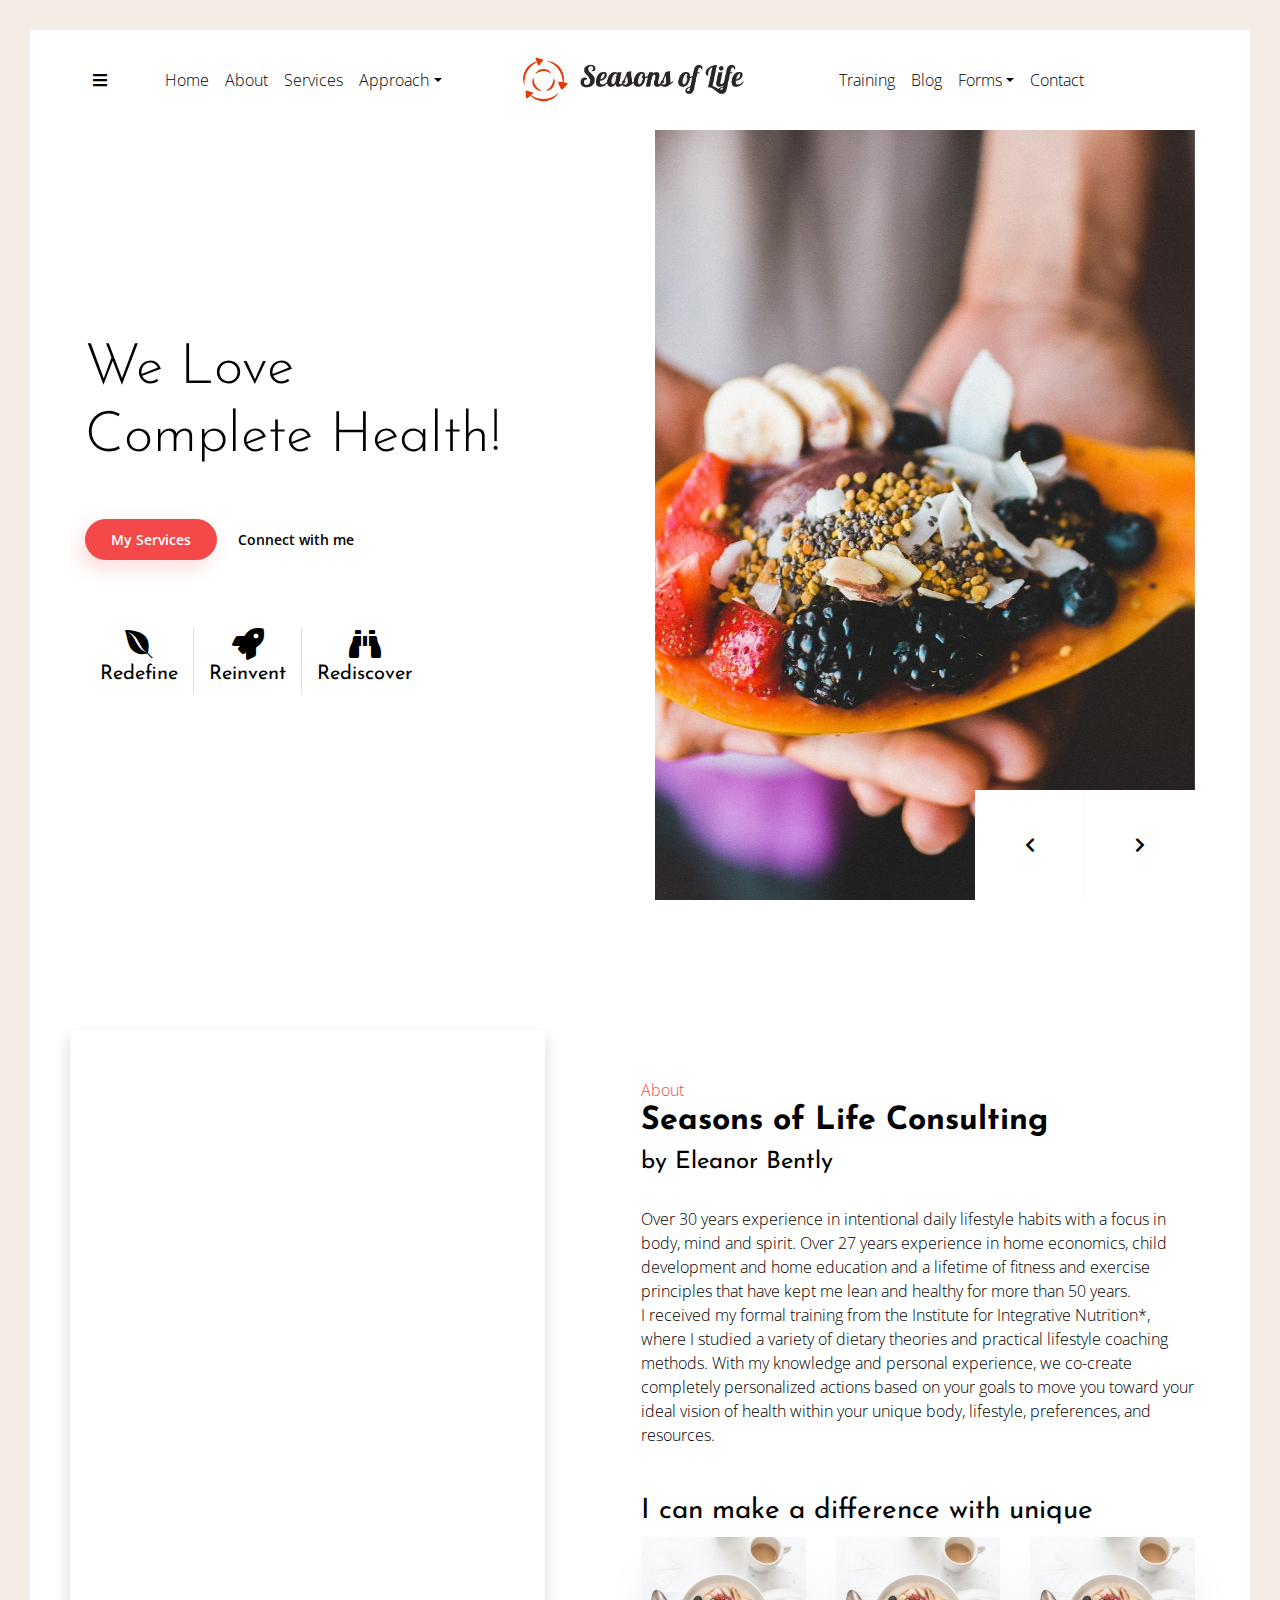
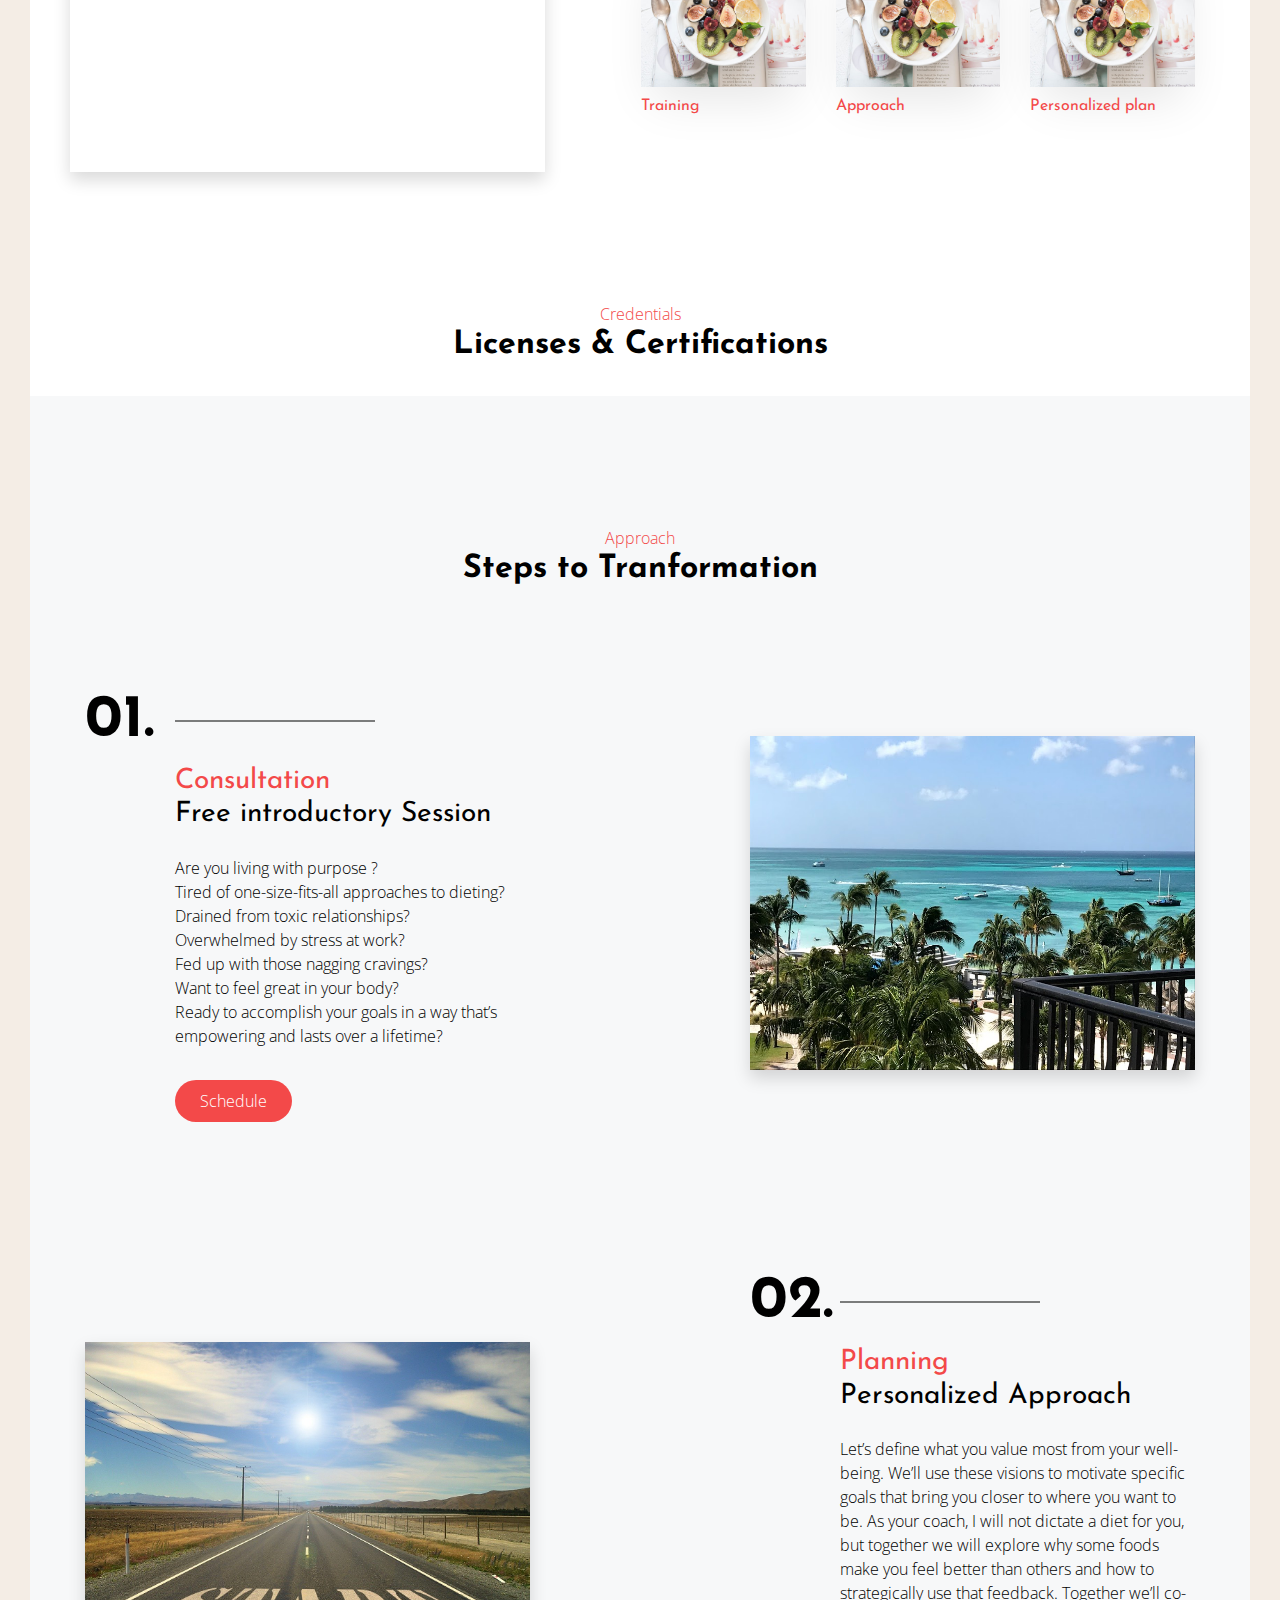
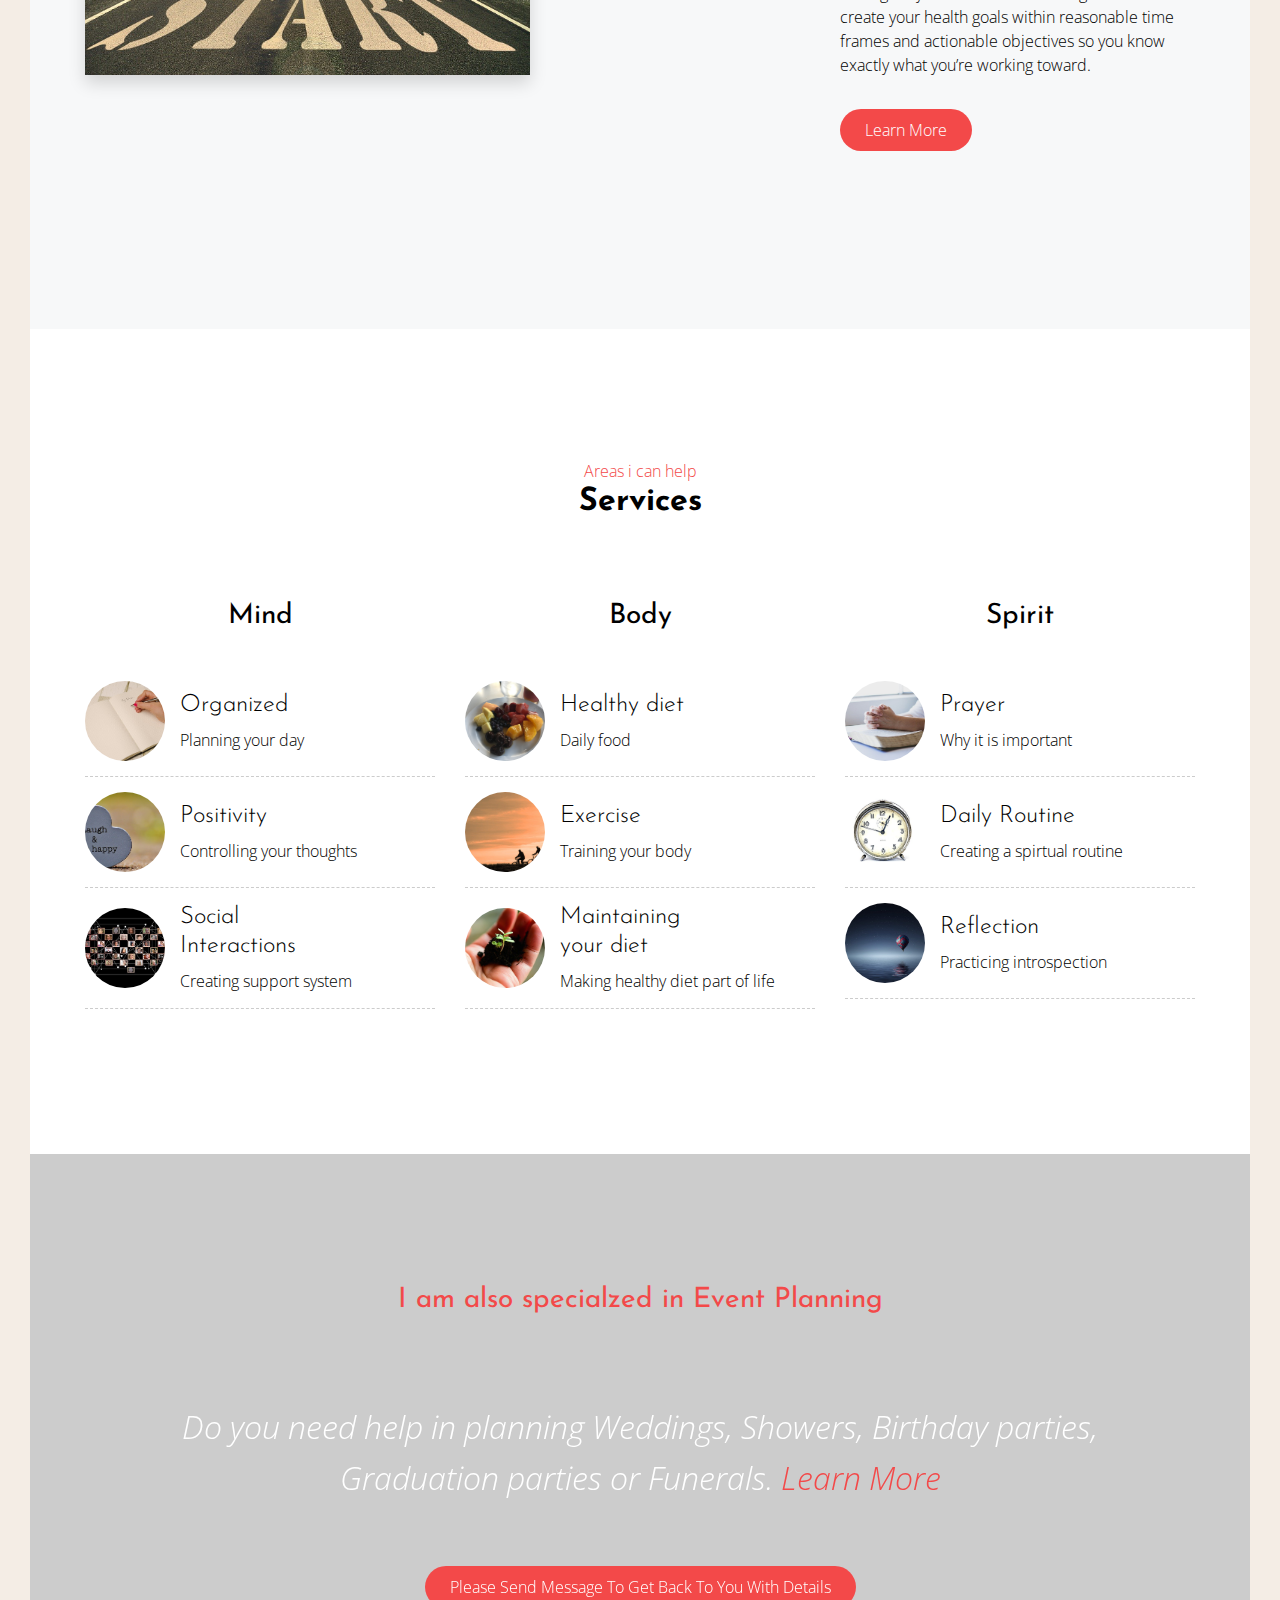
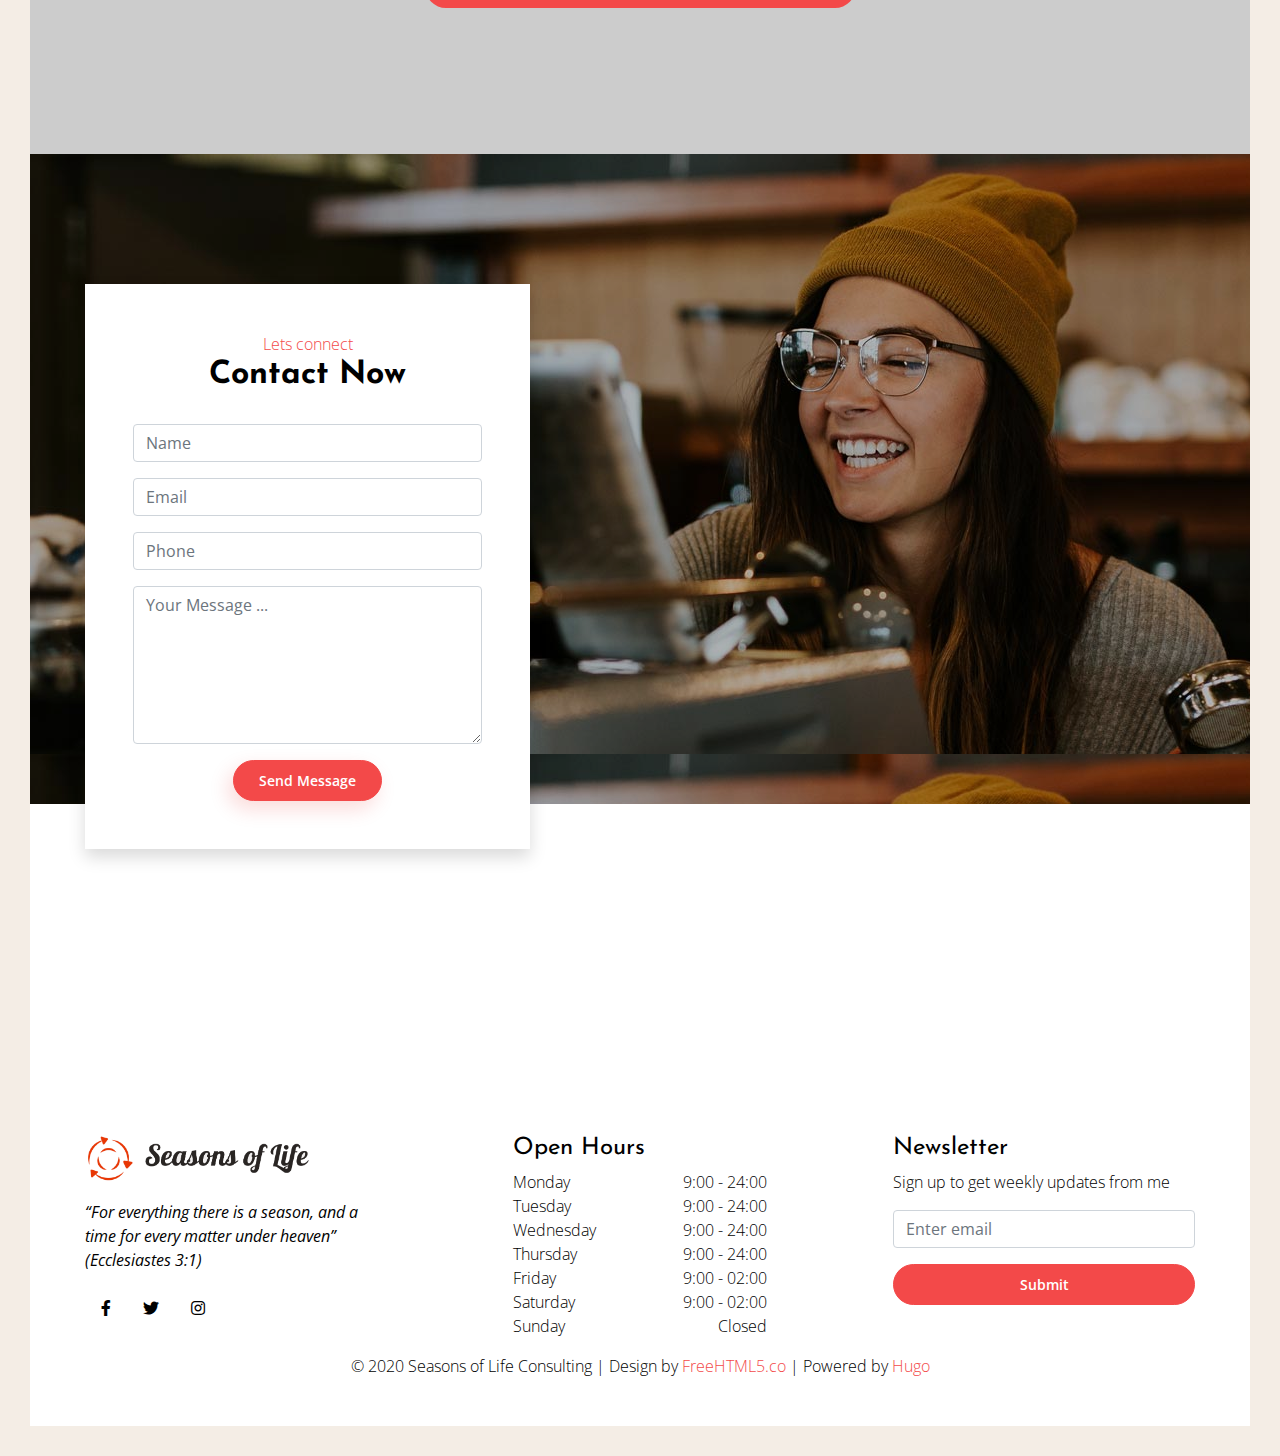
==== commit 92ba7b73: "badges and even text blocks" ====
--- a/index.html
+++ b/index.html
@@ -103,7 +103,7 @@
                 <ul class="navbar-nav d-flex justify-content-between">
                     <div class="d-flex flex-lg-row flex-column">
                         <li class="nav-item">
-                            <a class="nav-link" href="https://mksamplesite.github.io/solconsulting/#gtco-team">Recepies</a>
+                            <a class="nav-link" href="https://mksamplesite.github.io/solconsulting//training">Training</a>
                         </li>
                         <li class="nav-item">
                                 <a class="nav-link" href="https://mksamplesite.github.io/solconsulting/blog">Blog</a>
@@ -185,7 +185,7 @@
     <div class="container">
         <div class="section-content">
             <div class="row">
-                <div class="col-sm-5 img-bg d-flex shadow align-items-center justify-content-center justify-content-md-end img-2" style='background-image: url(https://mksamplesite.github.io/solconsulting/img/profile2.png);'>
+                <div class="col-sm-5 img-bg d-flex shadow align-items-center justify-content-center justify-content-md-end img-2" style='background-image: url(https://mksamplesite.github.io/solconsulting/img/profile.png);'>
                 </div>
                 <div class="col-sm-7 py-5 pl-md-0 pl-4">
                     <div class="heading-section pl-lg-5 ml-md-5">
@@ -228,7 +228,46 @@
         </div>
     </div>
 </section>
-		
+	
+     
+    
+<section id="gtco-licences" class="bg-white">
+    <div class="container">
+        <div class="section-content">
+            <div class="heading-section text-center">
+                <span class="subheading">
+                    Credentials
+                </span>
+                <h2>
+                    Licenses & Certifications
+                </h2>
+            </div>
+            <div class="row">
+			   <div class="col-xs-6 col-md-4 col-lg-4">
+                        <div data-iframe-width="250" data-iframe-height="270" data-share-badge-id="855ea9d8-f6dc-4682-9113-b9bb2018a3ff" data-share-badge-host="https://www.youracclaim.com" data-iframe-font="badgesite"></div><script type="text/javascript" async src="//cdn.youracclaim.com/assets/utilities/embed.js"></script>
+                    
+                </div>
+                <div class="col-xs-6 col-md-4 col-lg-4">
+                        <div data-iframe-width="250" data-iframe-height="270" data-share-badge-id="0bc08499-4bf0-4818-b3ac-7a7be61728fb" data-share-badge-host="https://www.youracclaim.com"></div><script type="text/javascript" async src="//cdn.youracclaim.com/assets/utilities/embed.js"></script>
+                    
+                </div>
+				<div class="col-xs-6 col-md-4 col-lg-4">
+                        <div data-iframe-width="250" data-iframe-height="270" data-share-badge-id="fb530a81-3305-4110-8717-09a88f3c87ae" data-share-badge-host="https://www.youracclaim.com"></div><script type="text/javascript" async src="//cdn.youracclaim.com/assets/utilities/embed.js"></script>
+                    
+                </div>
+				<div class="col-xs-6 col-md-4 col-lg-4">
+                        <div data-iframe-width="250" data-iframe-height="270" data-share-badge-id="440bb70c-2a58-4049-adea-9de50062e7ca" data-share-badge-host="https://www.youracclaim.com"></div><script type="text/javascript" async src="//cdn.youracclaim.com/assets/utilities/embed.js"></script>
+                    
+                </div>
+				<div class="col-xs-6 col-md-4 col-lg-4">
+                        <div data-iframe-width="250" data-iframe-height="270" data-share-badge-id="386912ce-2450-4c3a-9294-33460fc8b40d" data-share-badge-host="https://www.youracclaim.com"></div><script type="text/javascript" async src="//cdn.youracclaim.com/assets/utilities/embed.js"></script>
+                    
+                </div>
+            </div>
+        </div>
+    </div>
+</section>
+	 
     
     
 <section id="gtco-special-dishes" class="bg-grey section-padding">
@@ -463,74 +502,6 @@
                     </div>
                 </div>
                 
-            </div>
-        </div>
-    </div>
-</section>
-
-
-    
-<section id="gtco-team" class="bg-white section-padding">
-    <div class="container">
-        <div class="section-content">
-            <div class="heading-section text-center">
-                <span class="subheading">
-                    Healthy and Tasty Food Ideas
-                </span>
-                <h2>
-                    Receipes
-                </h2>
-            </div>
-            <div class="row">
-			 <div class="col-md-4">
-                    <div class="team-card mb-5">
-                        <img class="img-fluid" src='https://mksamplesite.github.io/solconsulting/img/Recepie3.jpg' alt="">
-                        <div class="team-desc">
-                            <h4 class="mb-0">Main Course</h4>
-							 <p class="mb-1">Important Meal</p>
-                            <ul class="list-inline mb-0 team-social-links">
-                                <li class="list-inline-item">
-                                    <a href="#">
-                                        Explore
-                                    </a>
-                                </li>
-                            </ul>
-							
-                        </div>
-                    </div>
-                </div>
-                <div class="col-md-4">
-                    <div class="team-card mb-5">
-                        <img class="img-fluid" src='https://mksamplesite.github.io/solconsulting/img/Recepie1.jpeg' alt="">
-                        <div class="team-desc">
-                            <h4 class="mb-0">Snacks</h4>
-							<p class="mb-1">Avoid unhealthy</p>
-                            <ul class="list-inline mb-0 team-social-links">
-                                <li class="list-inline-item">
-                                    <a href="#">
-                                        Explore
-                                    </a>
-                                </li>
-                            </ul>
-                        </div>
-                    </div>
-                </div>
-                <div class="col-md-4">
-                    <div class="team-card mb-5">
-                        <img class="img-fluid" src='https://mksamplesite.github.io/solconsulting/img/Recepie2.jpeg' alt="">
-                        <div class="team-desc">
-                            <h4 class="mb-0">Salad</h4>
-							<p class="mb-1">Let's make it tasty</p>
-                            <ul class="list-inline mb-0 team-social-links">
-                                <li class="list-inline-item">
-                                    <a href="#">
-                                        Explore
-                                    </a>
-                                </li>
-                            </ul>
-                        </div>
-                    </div>
-                </div>
             </div>
         </div>
     </div>
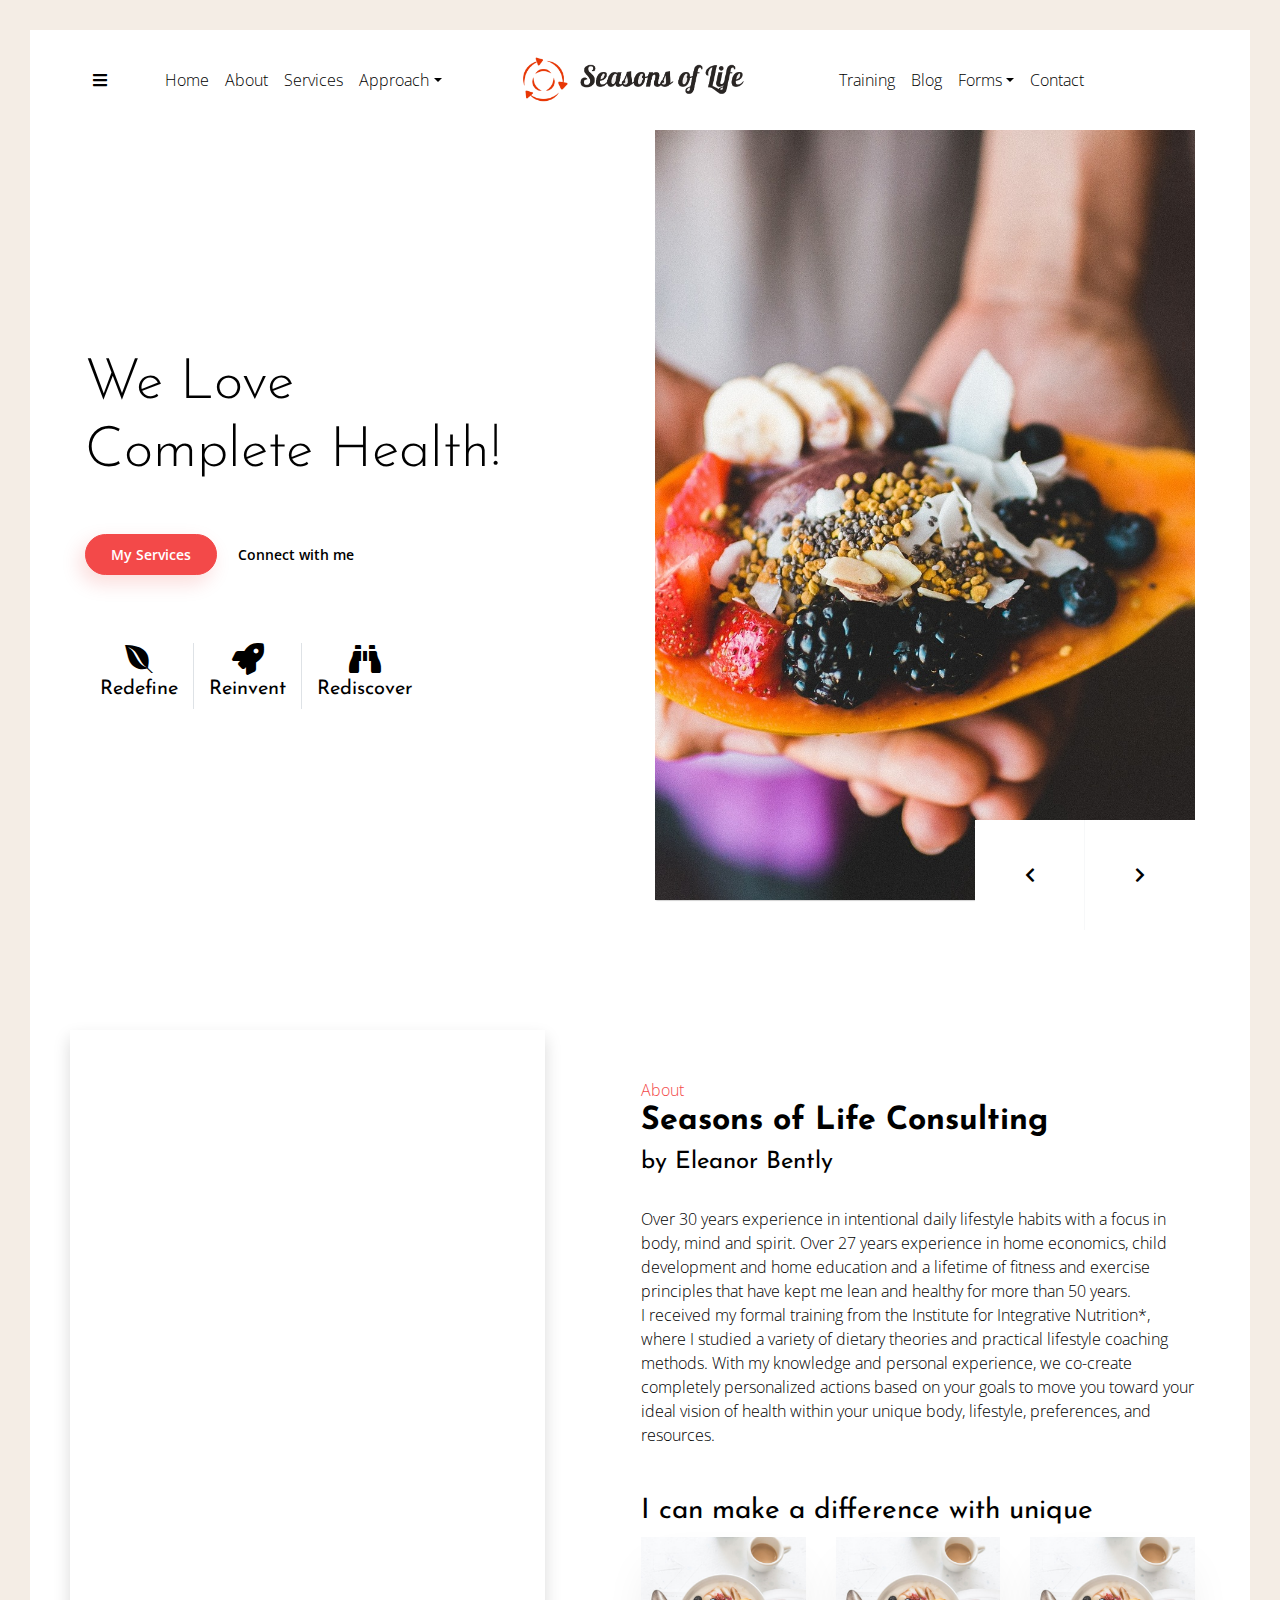
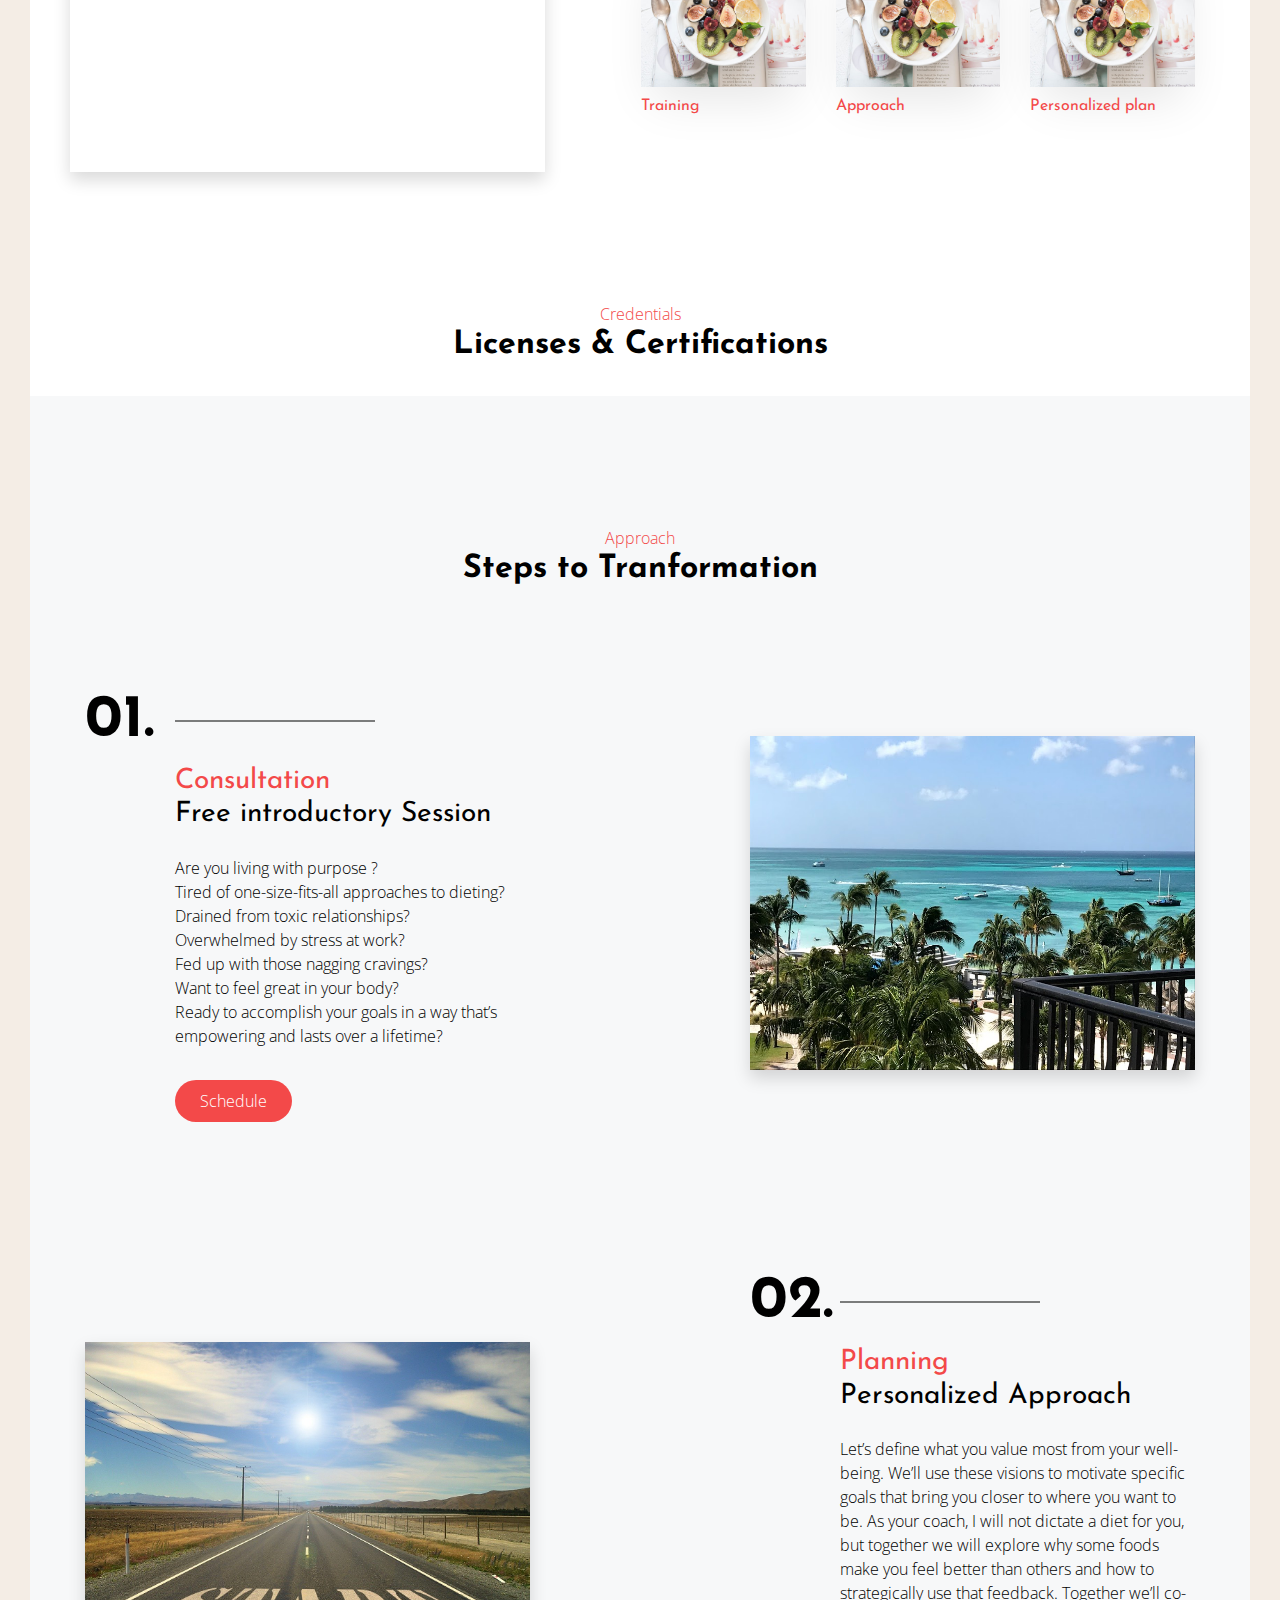
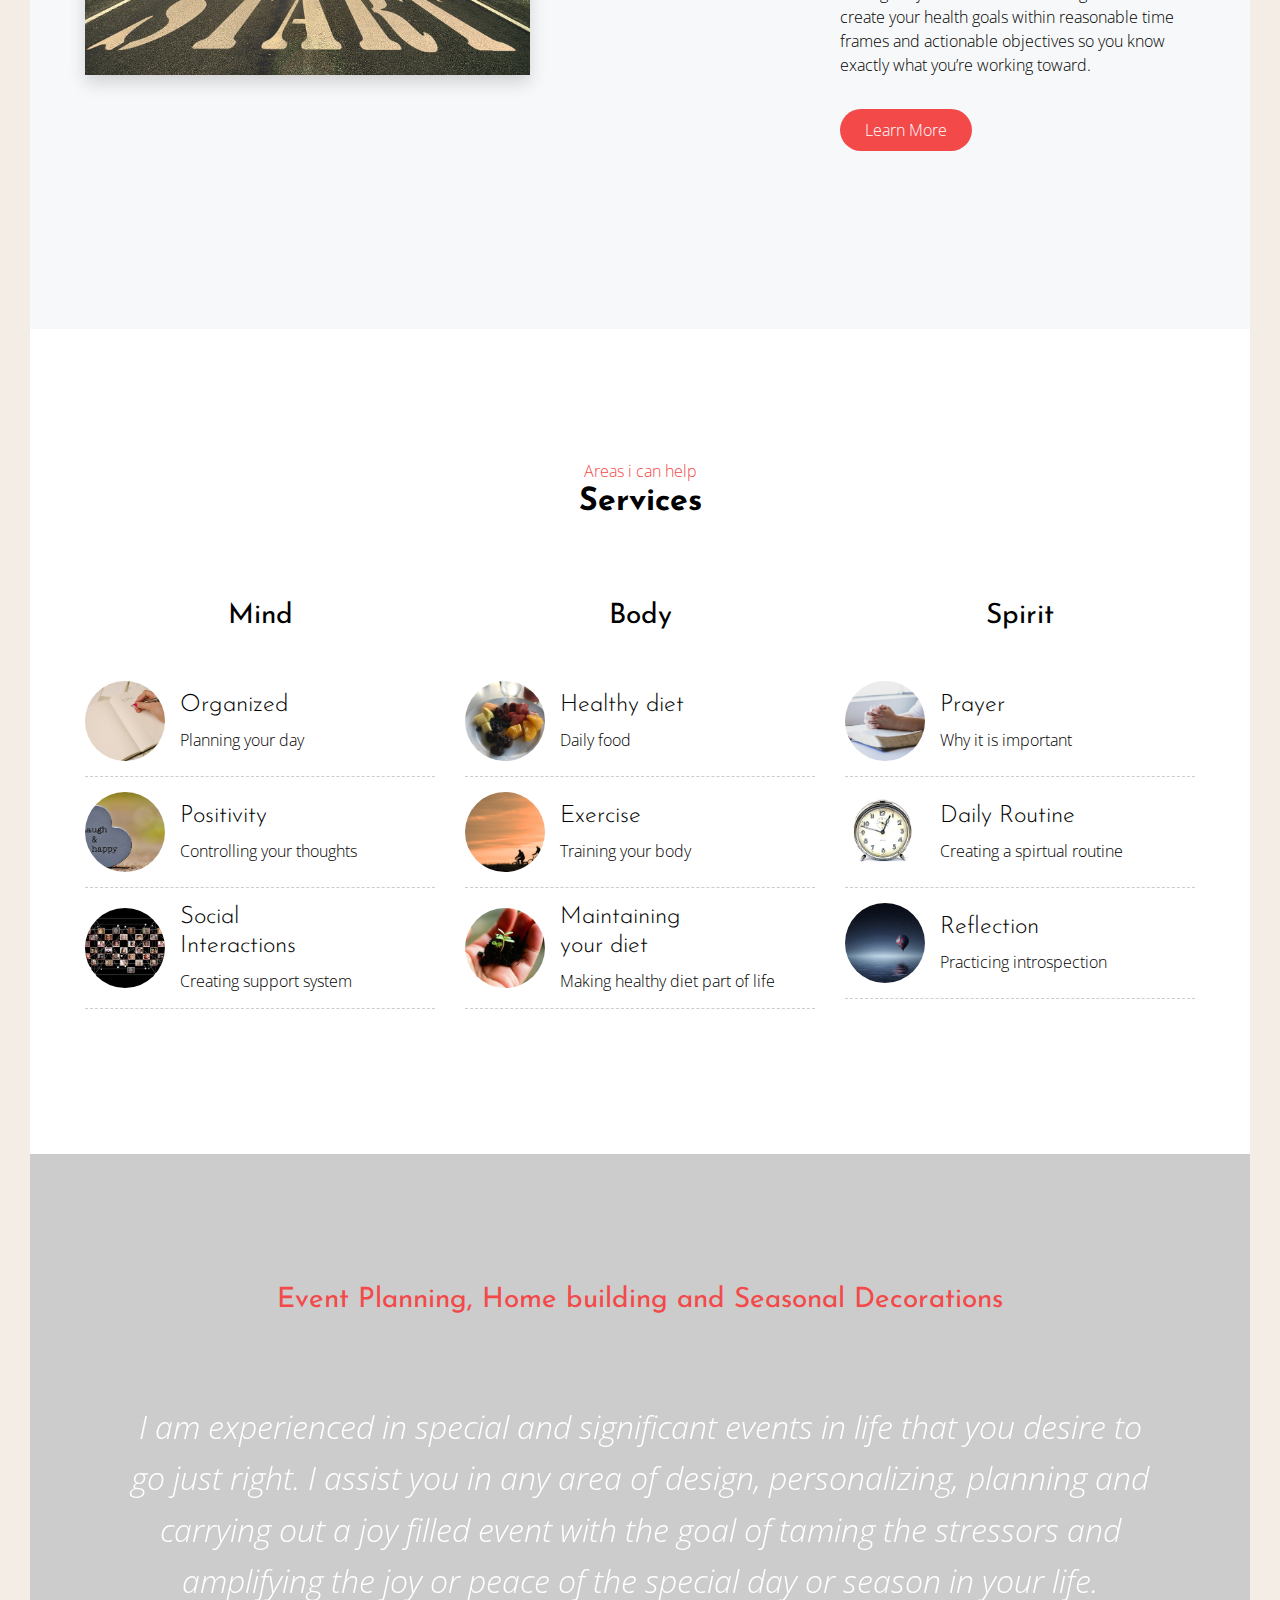
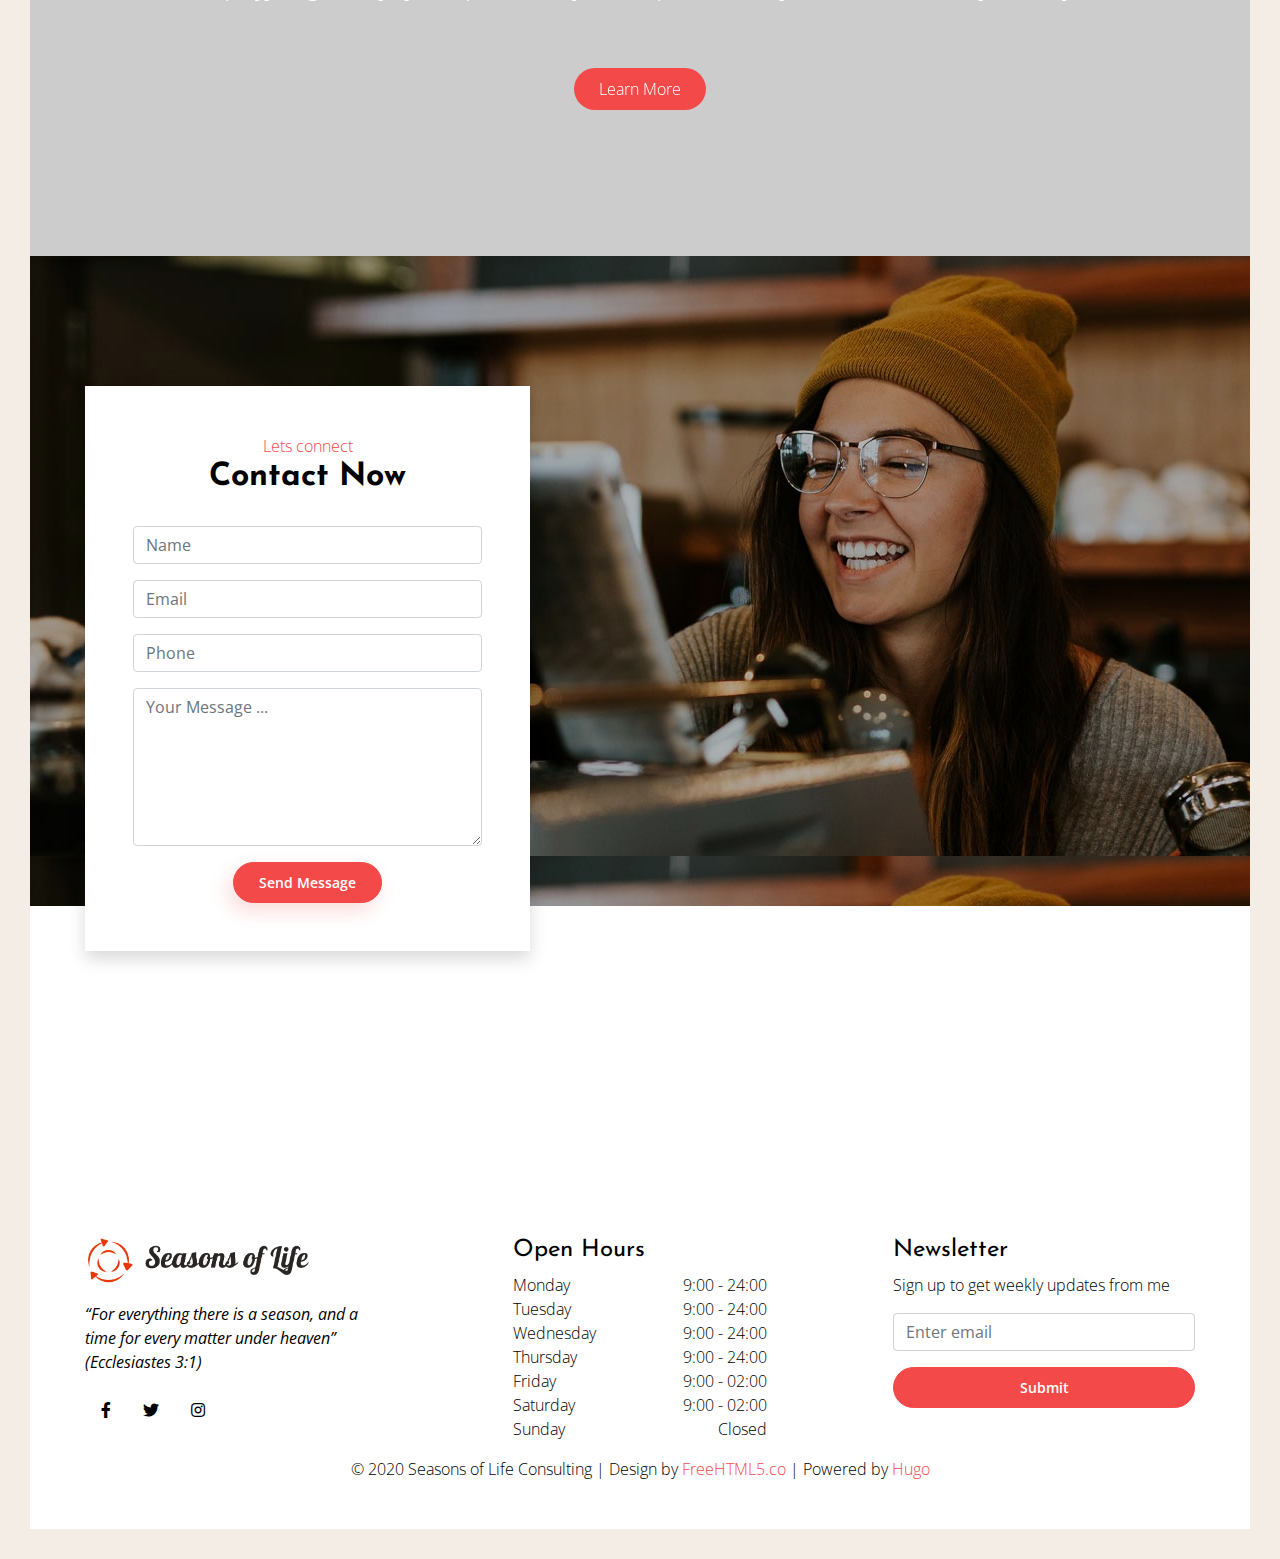
==== commit 8be40ce8: "event planning" ====
--- a/index.html
+++ b/index.html
@@ -487,7 +487,7 @@
         <div class="section-content">
             <div class="heading-section text-center">
                 <h3 class="subheading">
-                  I am also specialzed in Event Planning
+                  Event Planning, Home building and Seasonal Decorations
                 </h3>
             </div>
             <div class="row">
@@ -495,9 +495,10 @@
                 <div class="testi-content testi-carousel owl-carousel">
                     <div class="testi-item">
                         <i class="testi-icon fa fa-3x"></i>
-                        <p class="testi-text">Do you need help in planning Weddings, Showers, Birthday parties, Graduation parties or Funerals.
-						<a href="./eventplanning/">Learn More</a><p>
-					   <a class="btn-primary mt-3" href="https://mksamplesite.github.io/solconsulting/#gtco-reservation" role="button">Please send message to get back to you with details</a>
+                        <p class="testi-text">
+						I am experienced in special and significant events in life that you desire to go just right. I assist you in any area of design, personalizing, planning and carrying out a joy filled event with the goal of taming the stressors and amplifying the joy or peace of the special day or season in your life.
+						<p>
+					   <a class="btn-primary mt-3" href="https://mksamplesite.github.io/solconsulting//eventplanning" role="button">Learn More</a>
 						
                     </div>
                 </div>
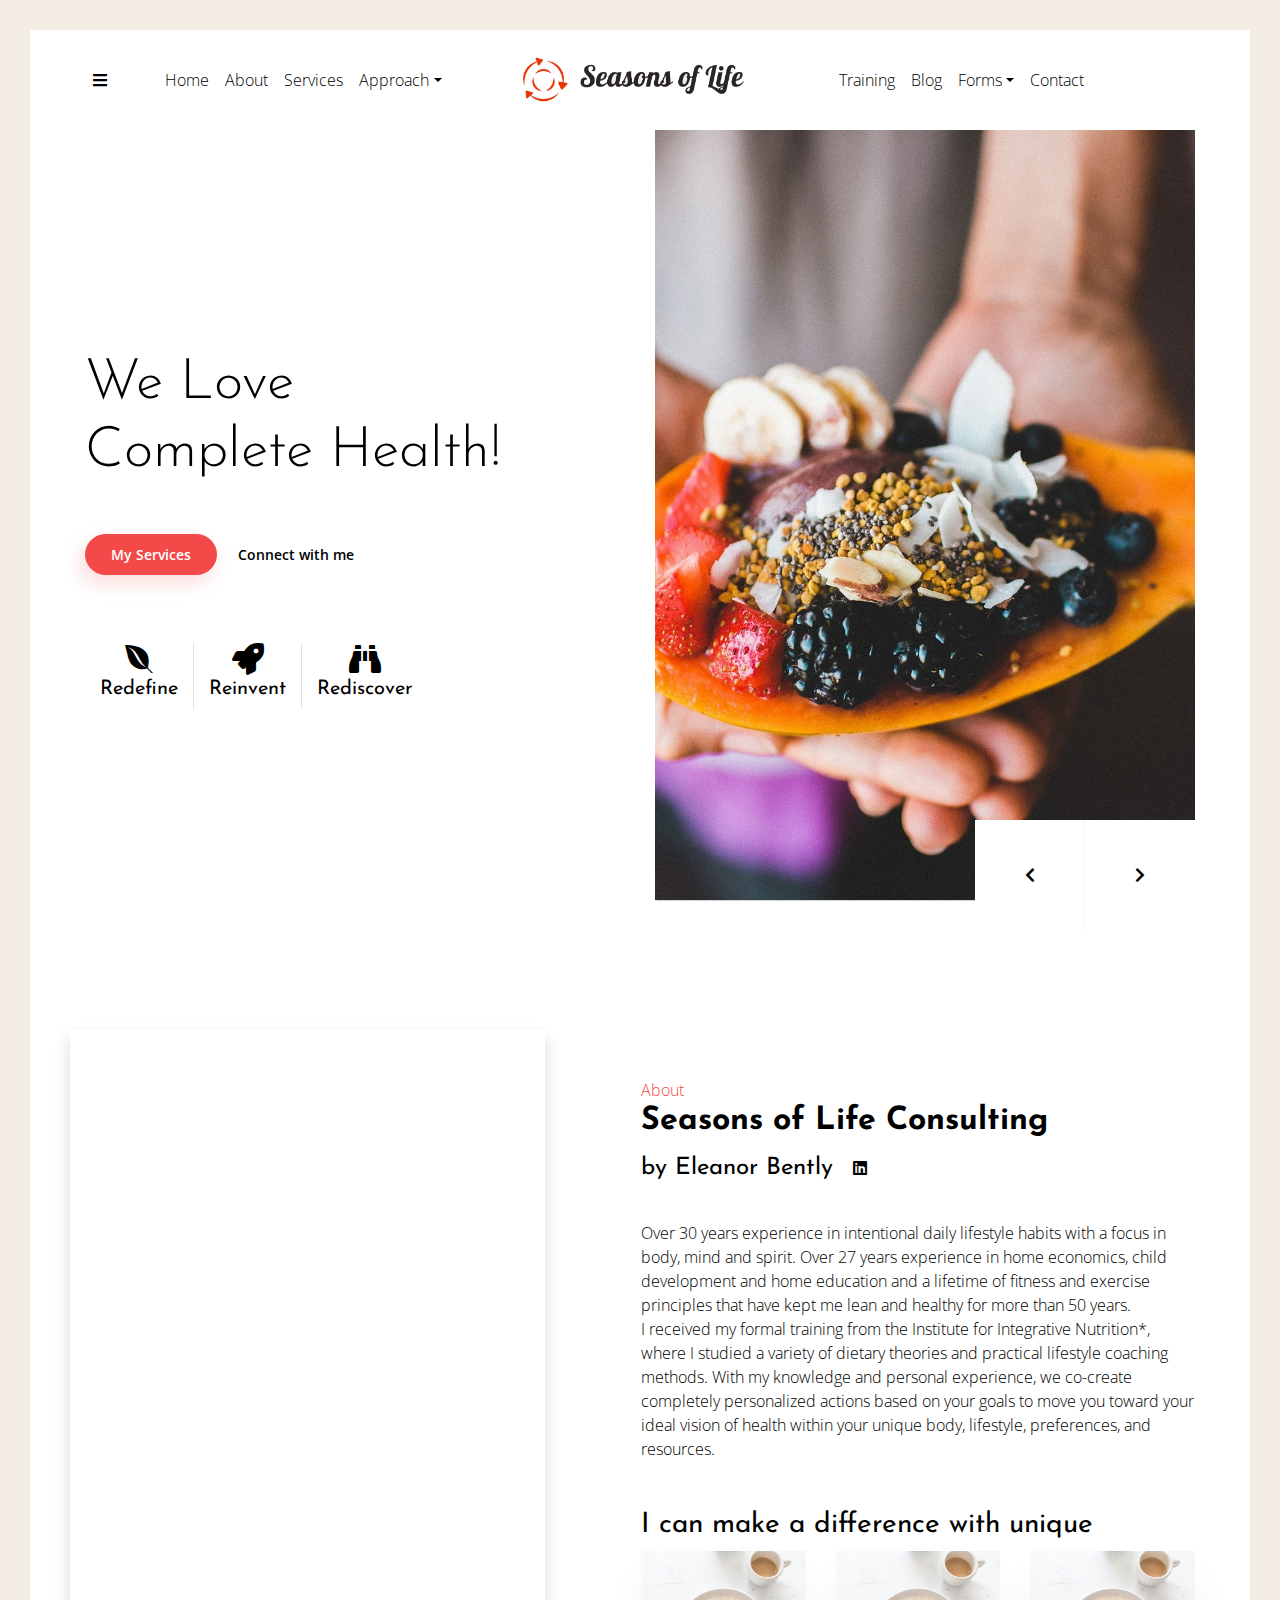
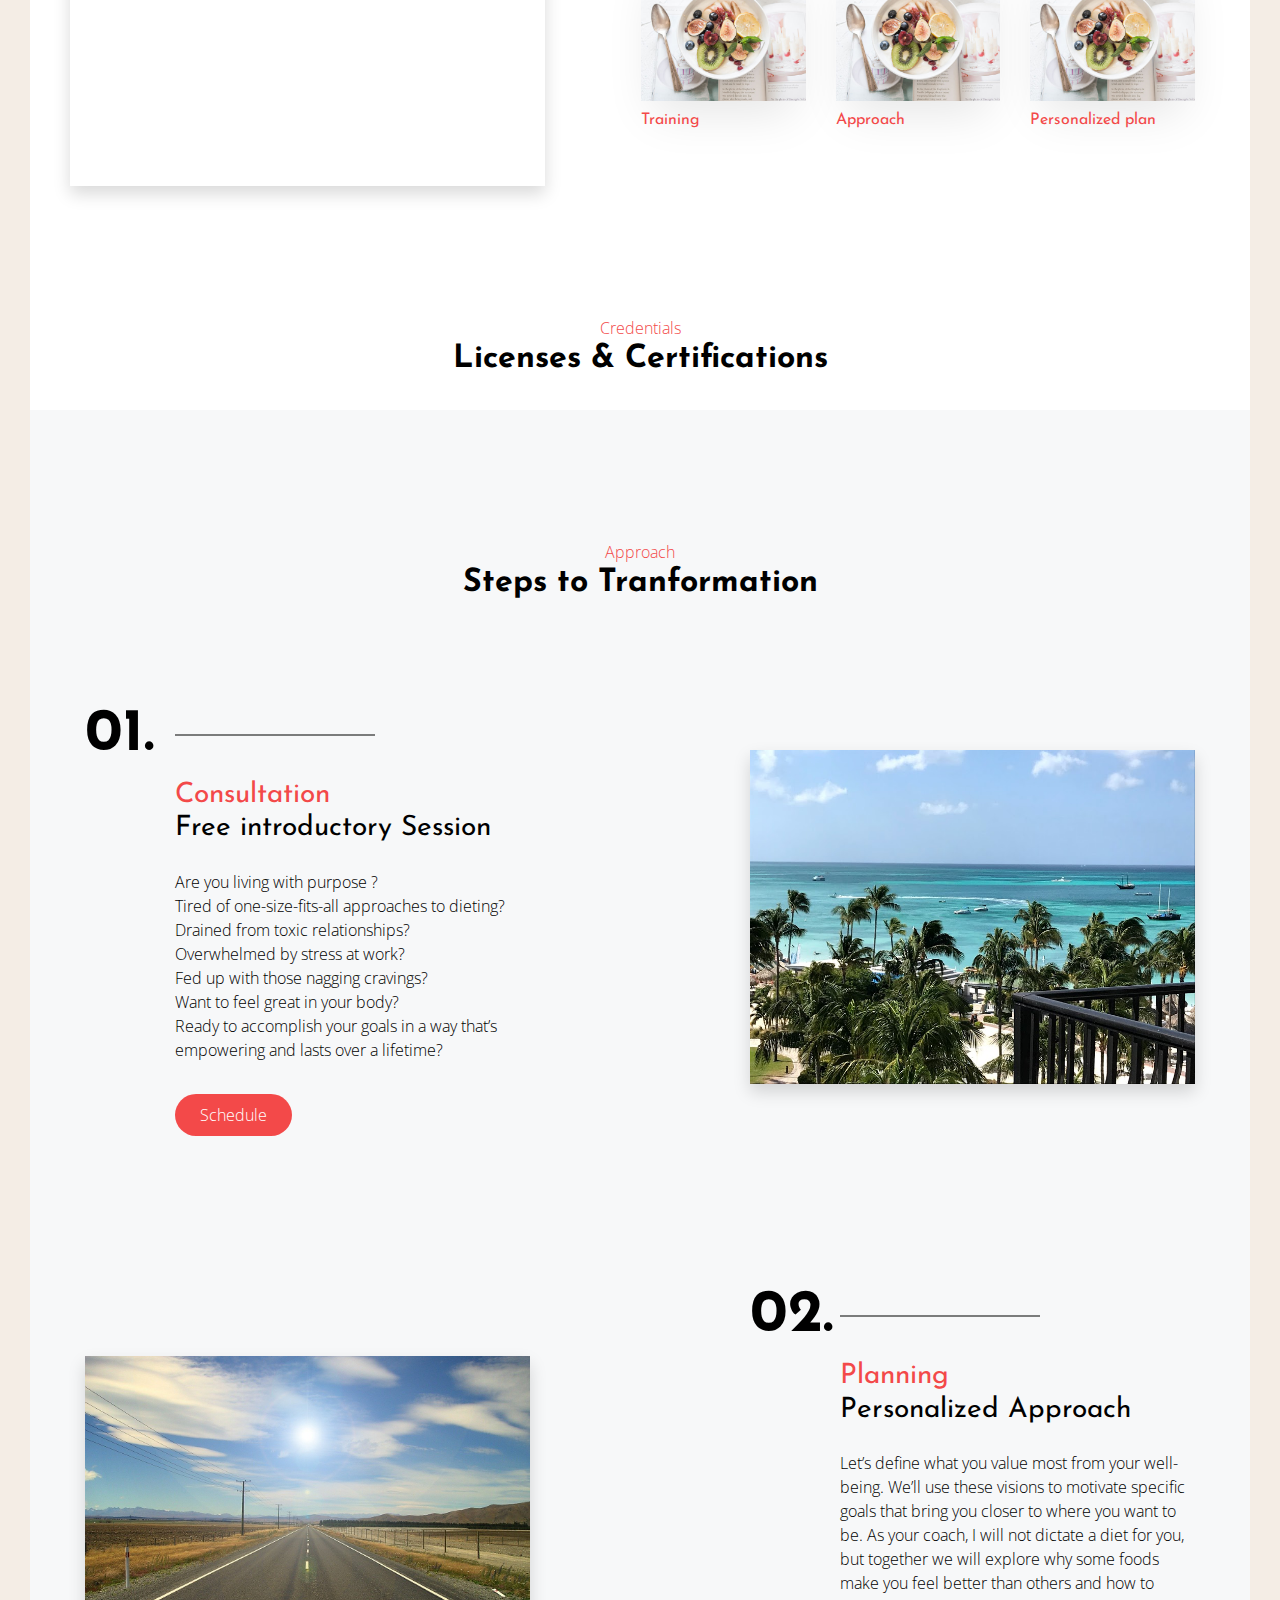
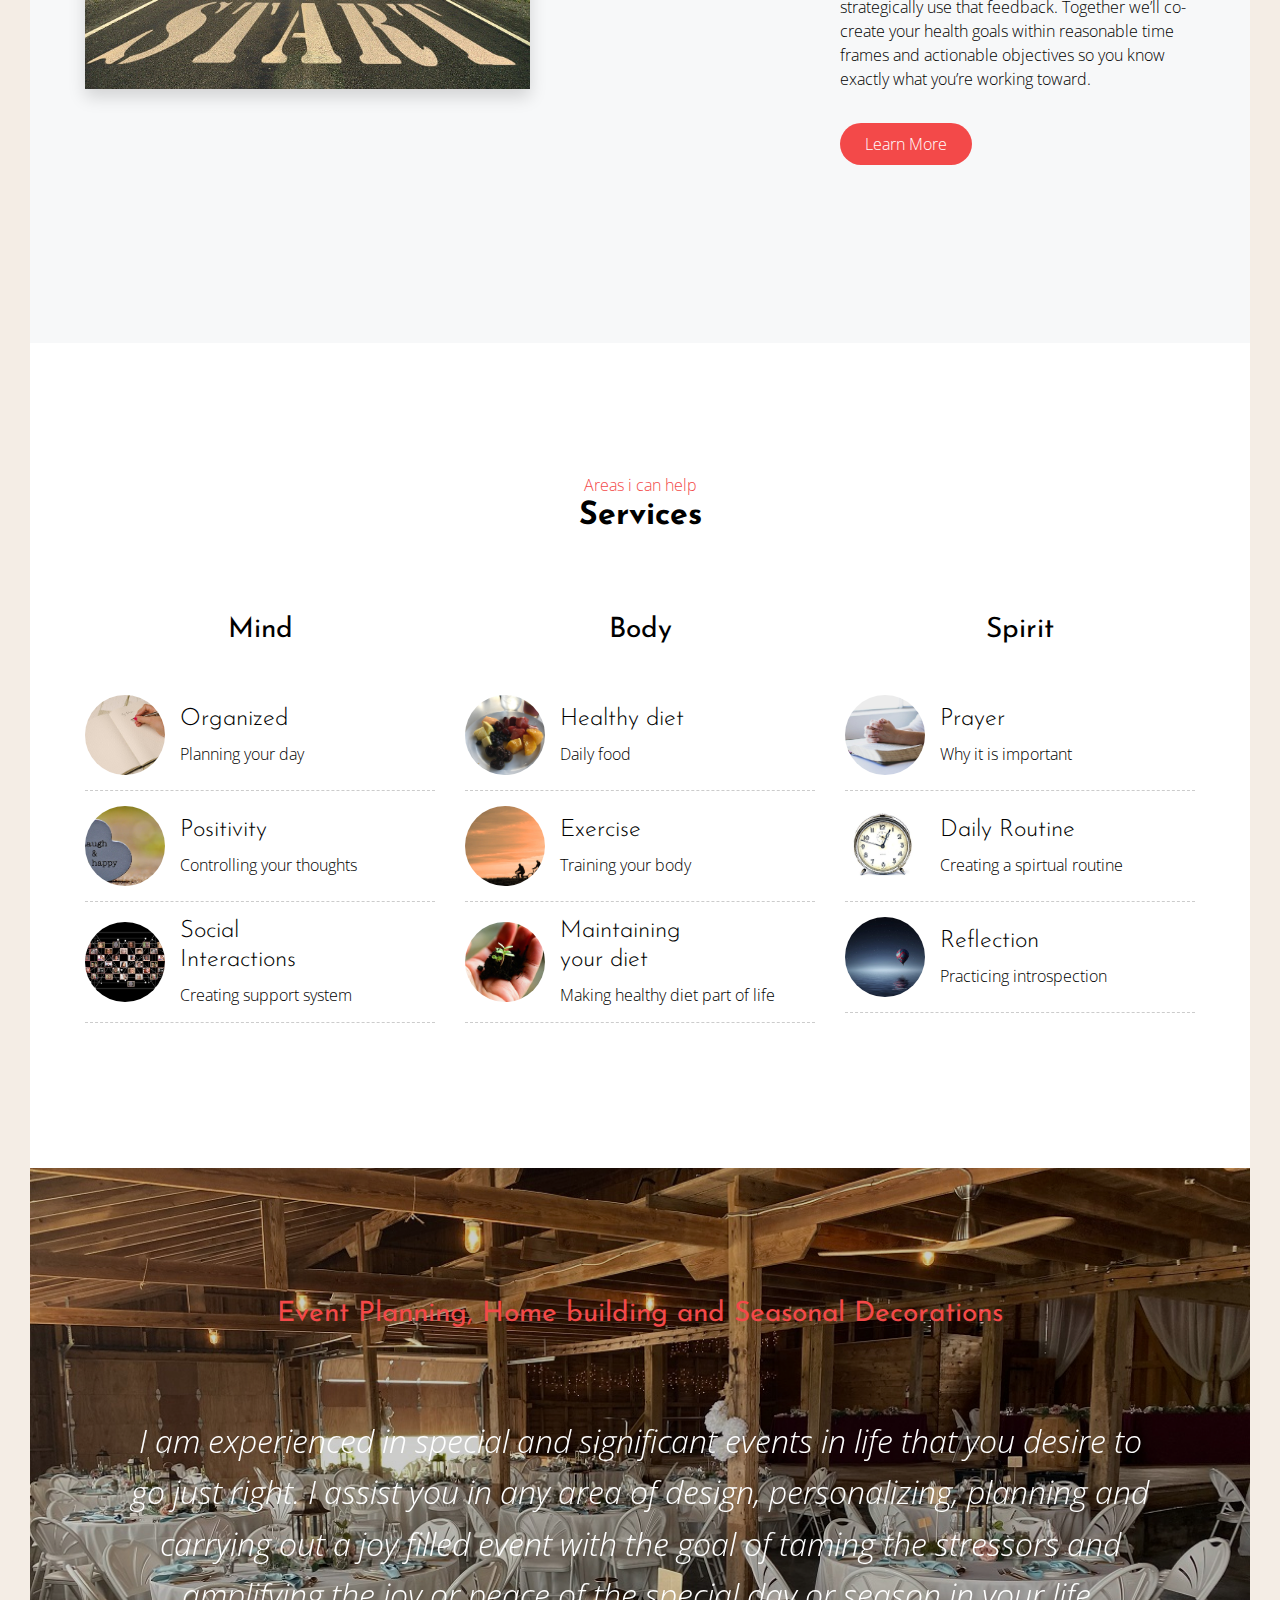
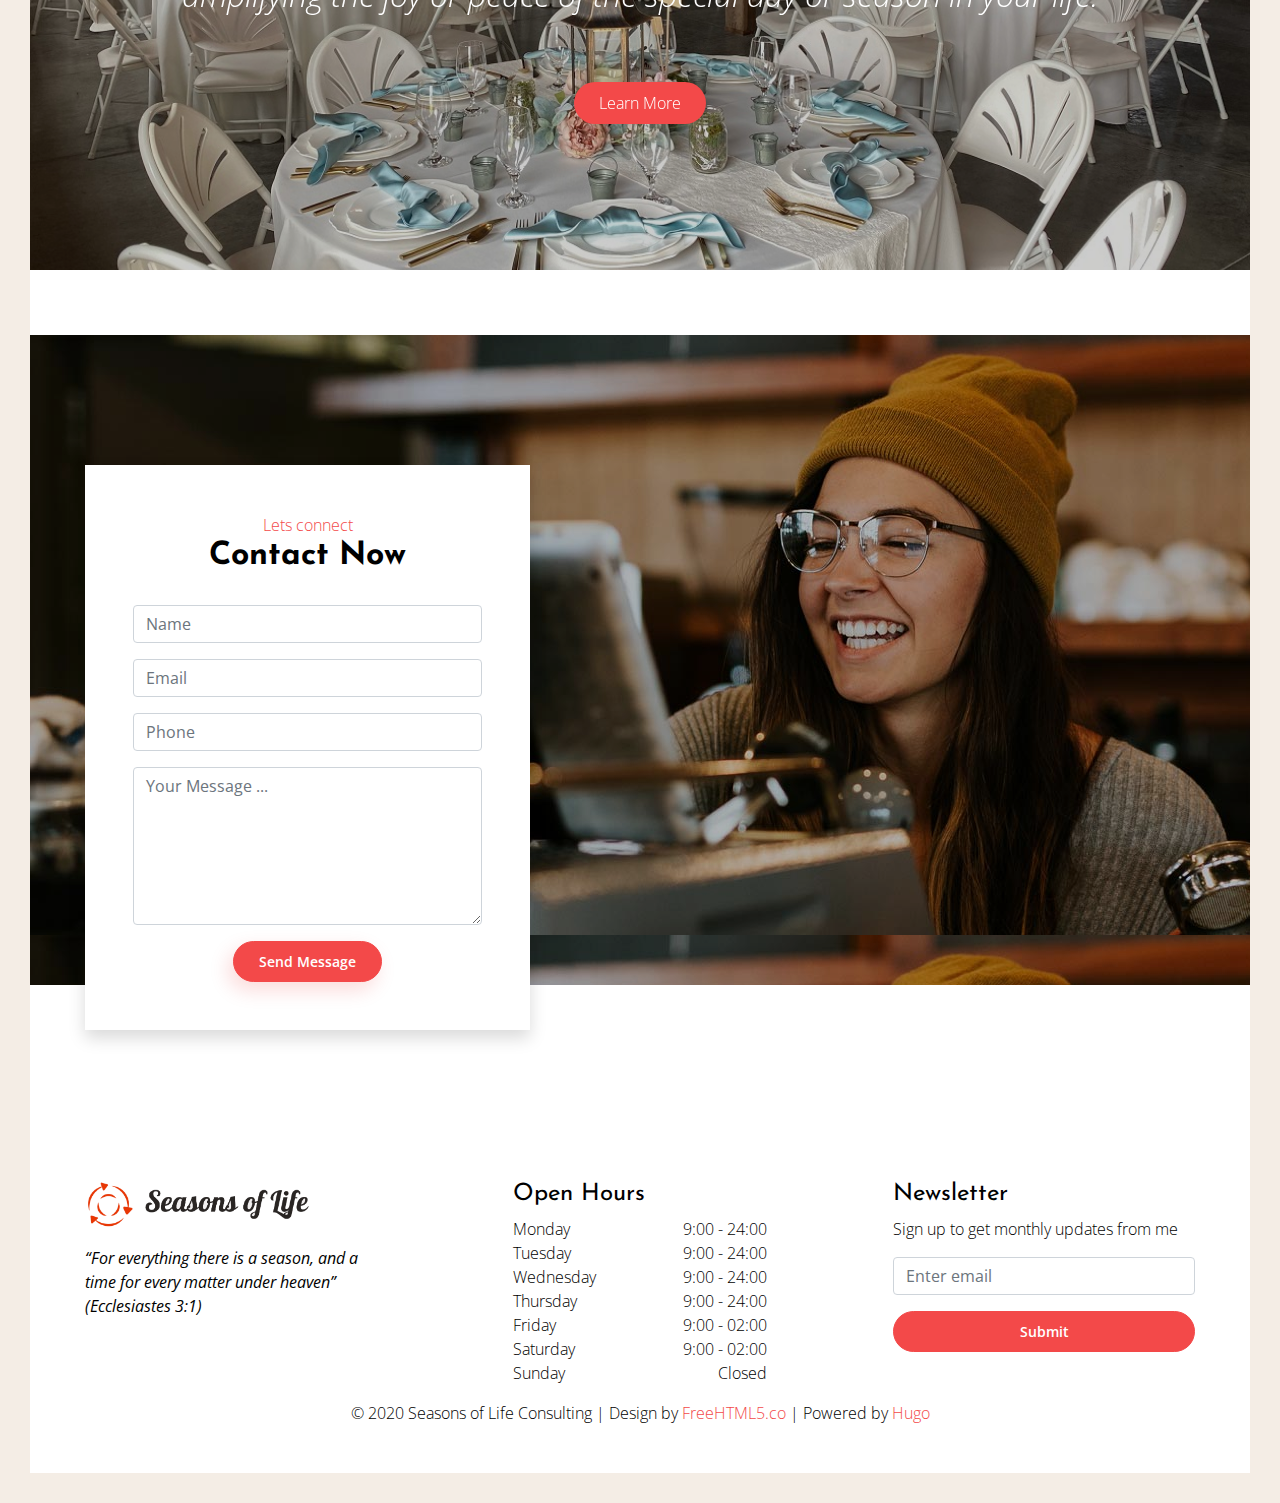
==== commit 003cbd1d: "modified" ====
--- a/index.html
+++ b/index.html
@@ -195,9 +195,20 @@
                         <h2>
                             Seasons of Life Consulting
                         </h2>
-						<h4>
-                            by Eleanor Bently
-                        </h4>
+						<div style="display:block">
+							<div style="display:inline-block">
+								<h4>
+									by Eleanor Bently 
+								</h4>
+							</div>
+							<div style="display:inline-block">
+								<nav class="nav nav-mastfoot justify-content-start">
+								<a class="nav-link" href="https://www.linkedin.com/in/eleanor-bently-59248623/">
+									<i class="fab fa-linkedin"></i>
+								</a>
+							   </nav>
+							</div>
+					   </div>
                     </div>
                     <div class="pl-lg-5 ml-md-5">
                         <p>Over 30 years experience in intentional daily lifestyle habits with a focus in body, mind and spirit. Over 27 years experience in home economics, child development and home education and a lifetime of fitness and exercise principles that have kept me lean and healthy for more than 50 years.<br/>I received my formal training from the Institute for Integrative Nutrition*, where I studied a variety of dietary theories and practical lifestyle coaching methods. With my knowledge and personal experience, we co-create completely personalized actions based on your goals to move you toward your ideal vision of health within your unique body, lifestyle, preferences, and resources.</p>
@@ -482,7 +493,7 @@
 
 
     
-<section id="gtco-testimonial" class="overlay bg-fixed section-padding" style='background-image: url(https://mksamplesite.github.io/solconsulting/img/event/IMG_01.JPG);'>
+<section id="gtco-testimonial" class="overlay bg-fixed section-padding" style='background-image: url(https://mksamplesite.github.io/solconsulting/img/event.JPG);'>
     <div class="container">
         <div class="section-content">
             <div class="heading-section text-center">
@@ -510,7 +521,7 @@
 
                                     
     
-<section id="gtco-reservation" class="bg-fixed bg-white section-padding overlay" style='background-image: url(https://mksamplesite.github.io/solconsulting/img/reservation-bg.jpg);'>
+<section id="gtco-reservation" class="bg-fixed bg-white section-padding overlay mt-4" style='background-image: url(https://mksamplesite.github.io/solconsulting/img/reservation-bg.jpg);'>
     <div class="container">
         <div class="row">
             <div class="col-lg-5">
@@ -556,17 +567,6 @@
          		<div class="footer-widget pr-lg-5 pr-0">
          			<img src="https://mksamplesite.github.io/solconsulting/img/logo.png" class="img-fluid footer-logo mb-3" alt="">
 	         		<p style="text-align:"><b><i>&ldquo;For everything there is a season, and a time for every matter under heaven&rdquo; <br/>(Ecclesiastes 3:1)</i></b></p>
-	         		<nav class="nav nav-mastfoot justify-content-start">
-		                <a class="nav-link" href="https://facebook.com">
-		                	<i class="fab fa-facebook-f"></i>
-		                </a>
-		                <a class="nav-link" href="https://twitter.com">
-		                	<i class="fab fa-twitter"></i>
-		                </a>
-		                <a class="nav-link" href="https://instagram.com">
-		                	<i class="fab fa-instagram"></i>
-		                </a>
-		            </nav>
          		</div>
          		
          	</div>
@@ -589,7 +589,7 @@
          	<div class="col-lg-4">
          		<div class="footer-widget pl-lg-5 pl-0">
          			<h4>Newsletter</h4>
-	         		<p>Sign up to get weekly updates from me</p>
+	         		<p>Sign up to get monthly updates from me</p>
 	         		<form id="newsletter" method="post" action="https://formspree.io/xeqrvvpl">
 						<div class="form-group">
 							<input type="email" class="form-control" name="emailNewsletter" id="emailNewsletter" aria-describedby="emailNewsletter" placeholder="Enter email">
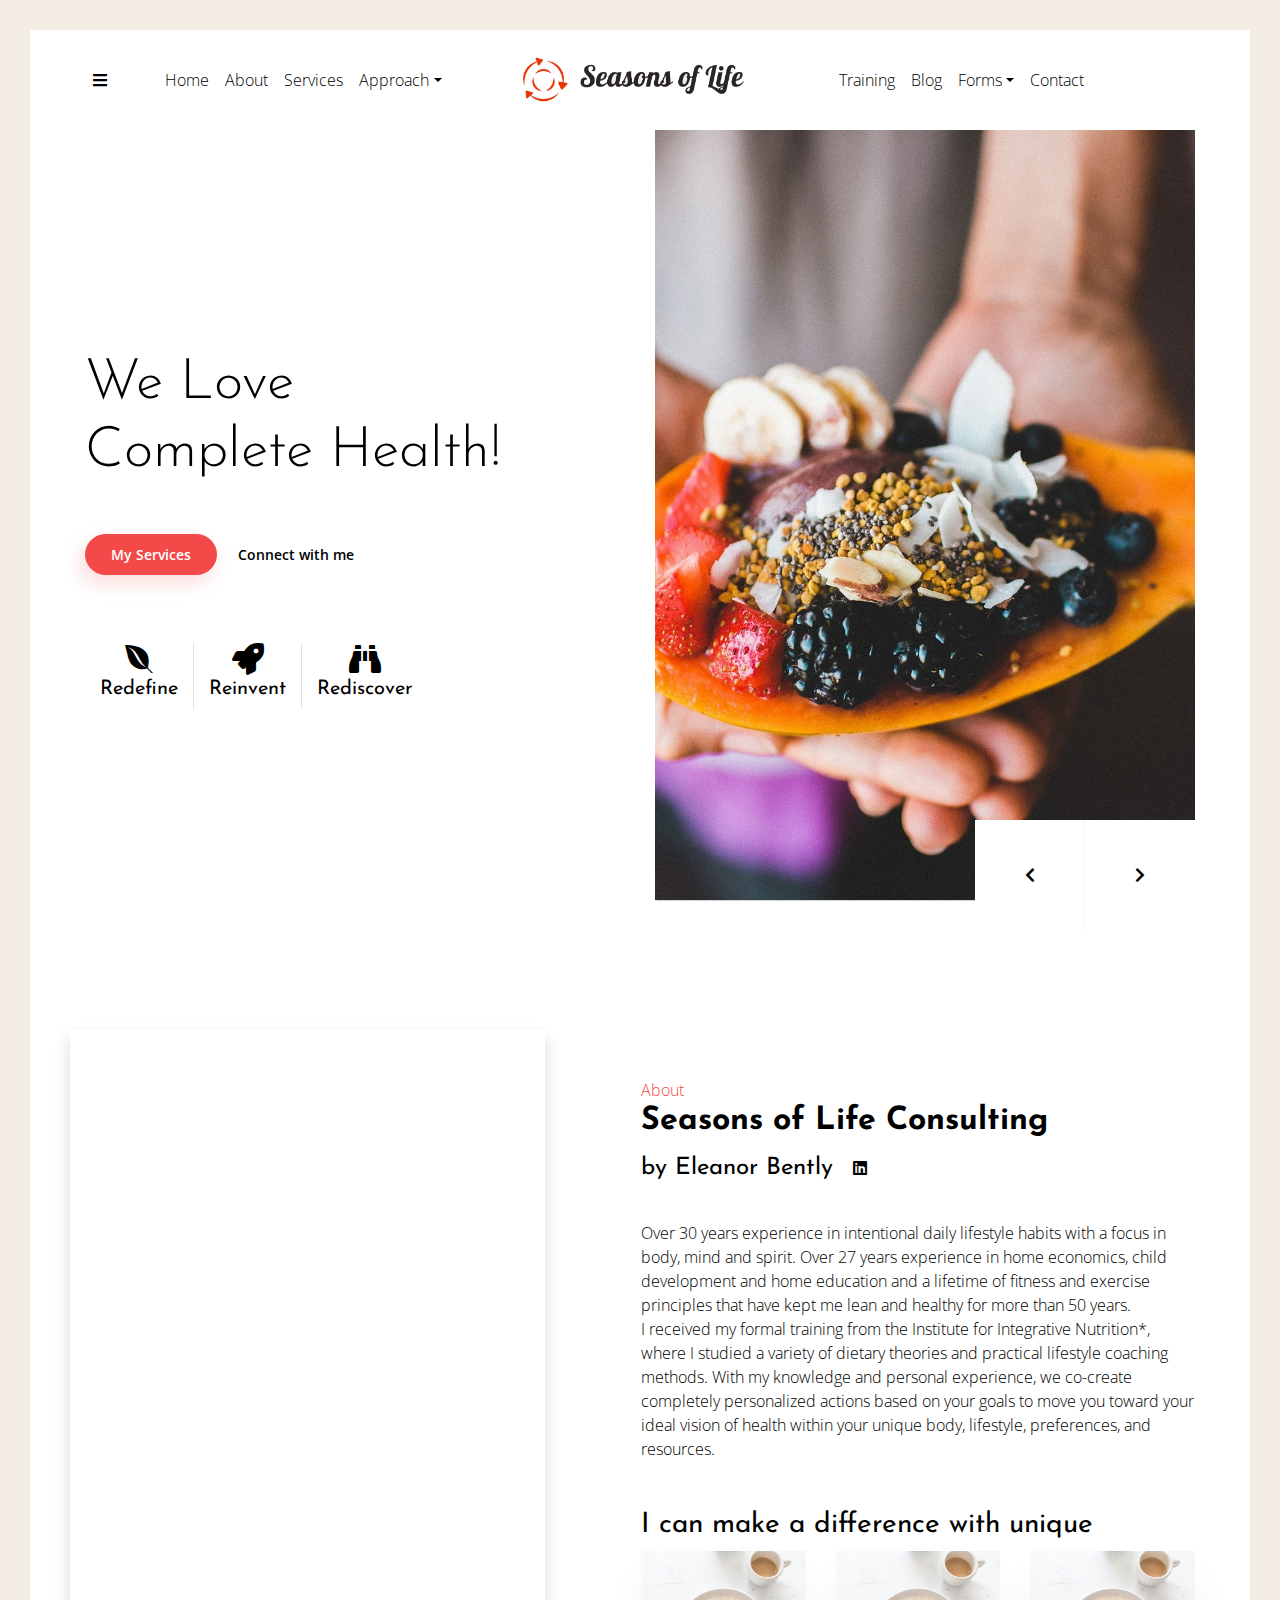
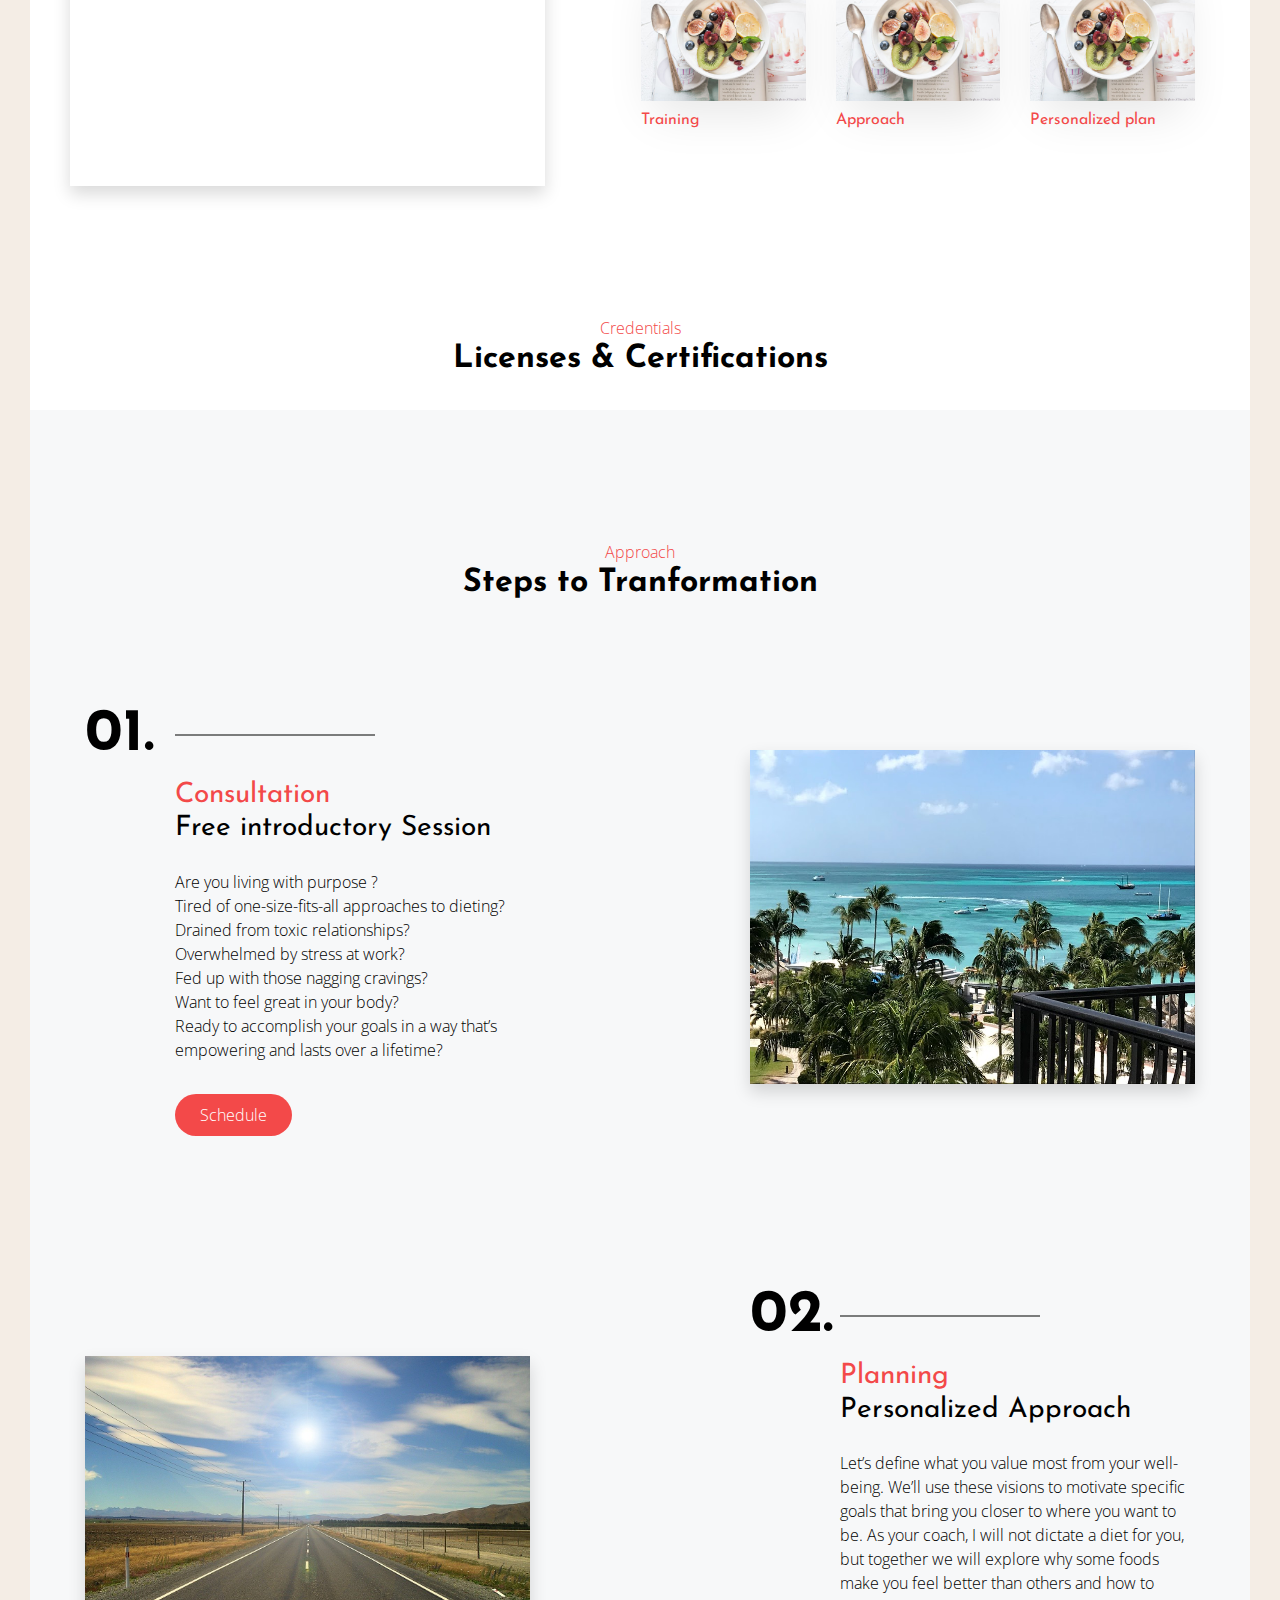
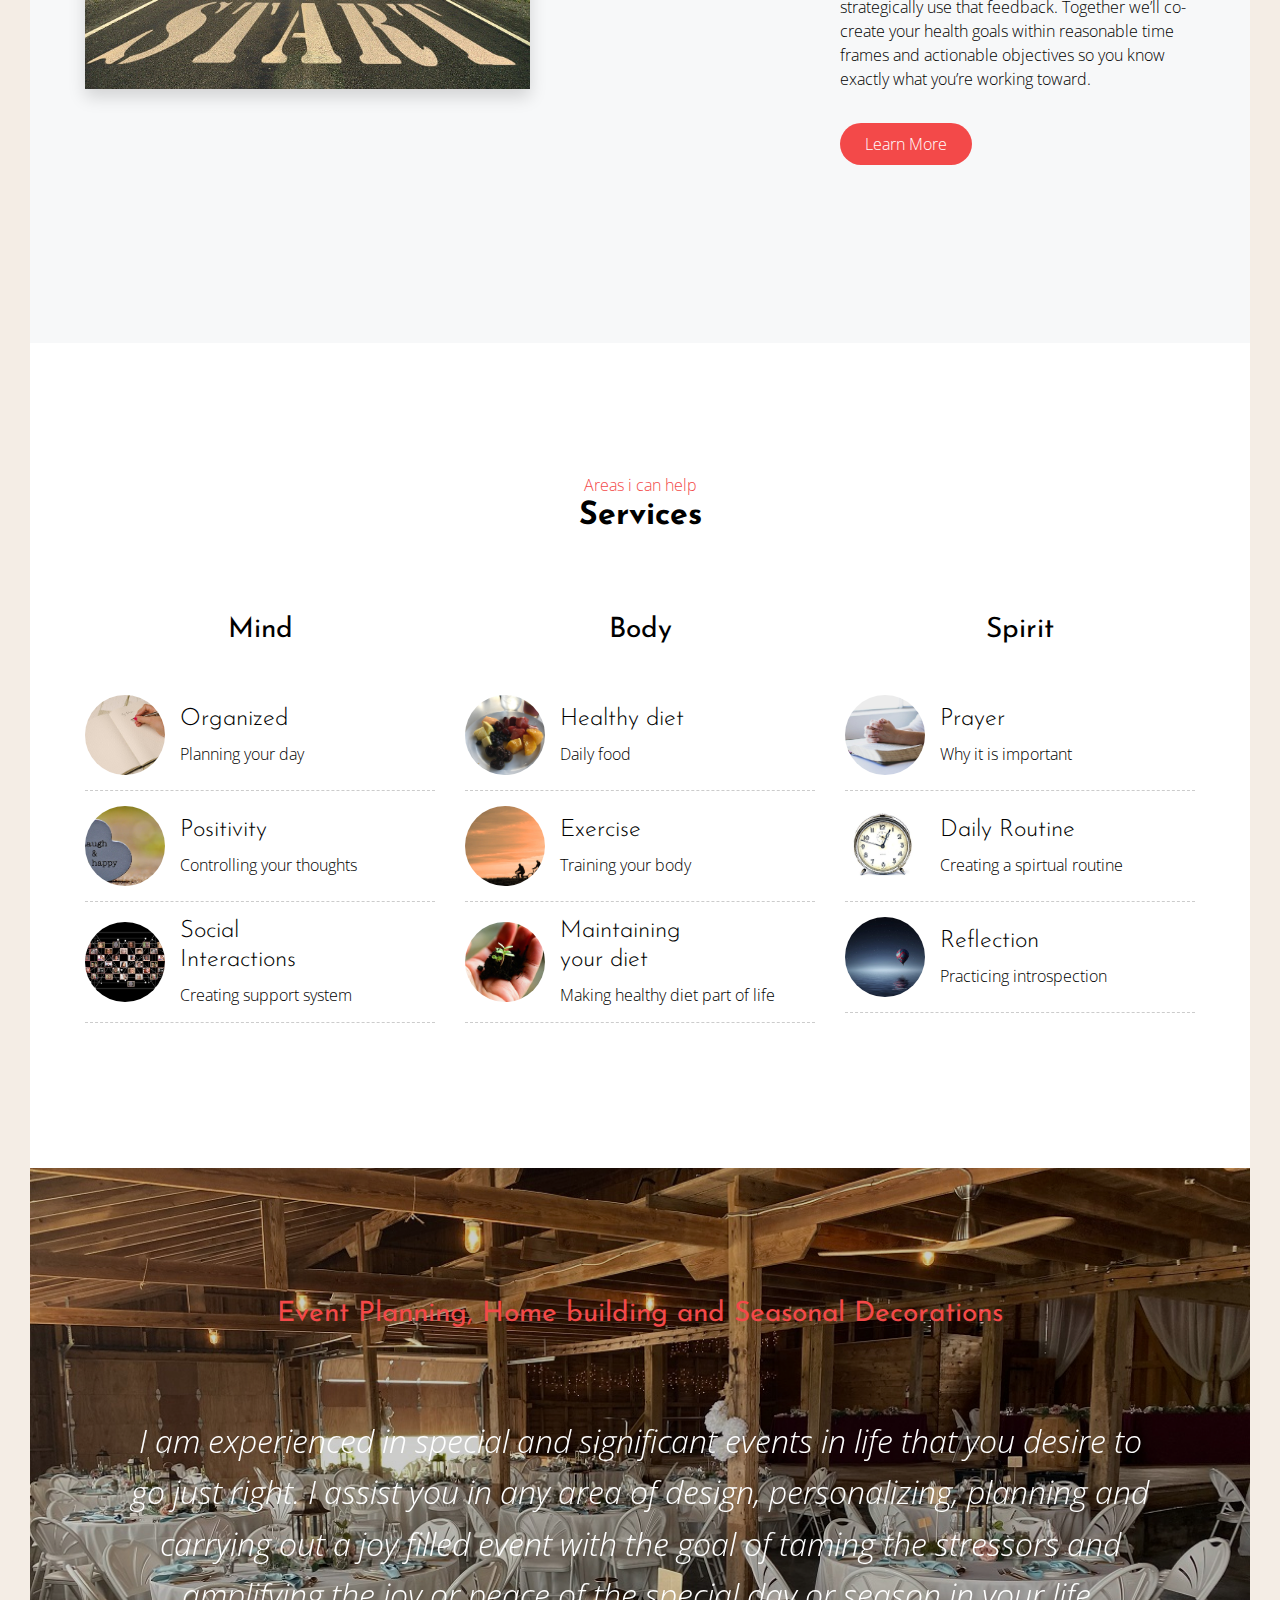
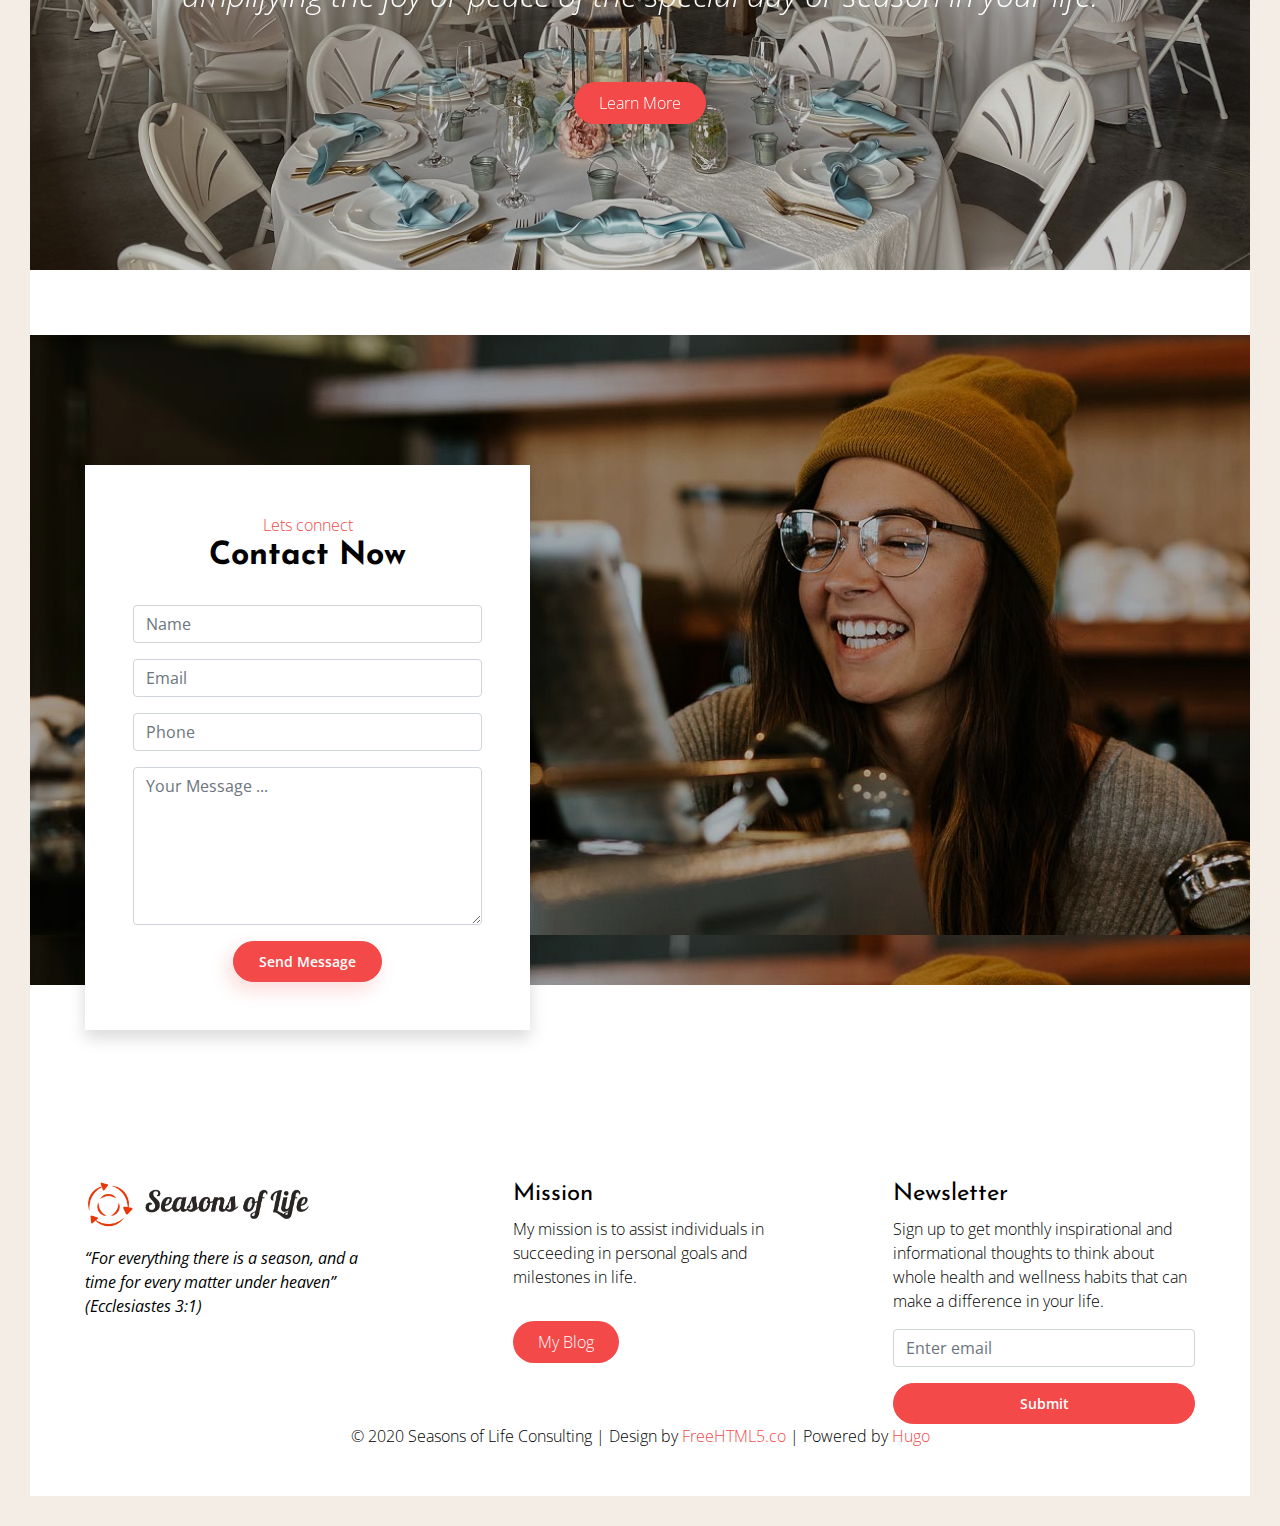
==== commit 6f2075f7: "allcorrected" ====
--- a/index.html
+++ b/index.html
@@ -572,16 +572,11 @@
          	</div>
          	<div class="col-lg-4">
          		<div class="footer-widget px-lg-5 px-0">
-         			<h4>Open Hours</h4>
-	         		<ul class="list-unstyled open-hours">
-		                <li class="d-flex justify-content-between"><span>Monday</span><span>9:00 - 24:00</span></li>
-		                <li class="d-flex justify-content-between"><span>Tuesday</span><span>9:00 - 24:00</span></li>
-		                <li class="d-flex justify-content-between"><span>Wednesday</span><span>9:00 - 24:00</span></li>
-		                <li class="d-flex justify-content-between"><span>Thursday</span><span>9:00 - 24:00</span></li>
-		                <li class="d-flex justify-content-between"><span>Friday</span><span>9:00 - 02:00</span></li>
-		                <li class="d-flex justify-content-between"><span>Saturday</span><span>9:00 - 02:00</span></li>
-		                <li class="d-flex justify-content-between"><span>Sunday</span><span> Closed</span></li>
-		              </ul>
+         			<h4>Mission</h4>
+	         		<p>
+					My mission is to assist individuals in succeeding in personal goals and milestones in life.
+					</p>
+					<a href="./blog" class="btn-primary mt-3">My Blog<span><i class="fa fa-long-arrow-right"></i></span></a>
          		</div>
          		
          	</div>
@@ -589,7 +584,7 @@
          	<div class="col-lg-4">
          		<div class="footer-widget pl-lg-5 pl-0">
          			<h4>Newsletter</h4>
-	         		<p>Sign up to get monthly updates from me</p>
+	         		<p>Sign up to get monthly inspirational and informational thoughts to think about whole health and wellness habits that can make a difference in your life.</p>
 	         		<form id="newsletter" method="post" action="https://formspree.io/xeqrvvpl">
 						<div class="form-group">
 							<input type="email" class="form-control" name="emailNewsletter" id="emailNewsletter" aria-describedby="emailNewsletter" placeholder="Enter email">
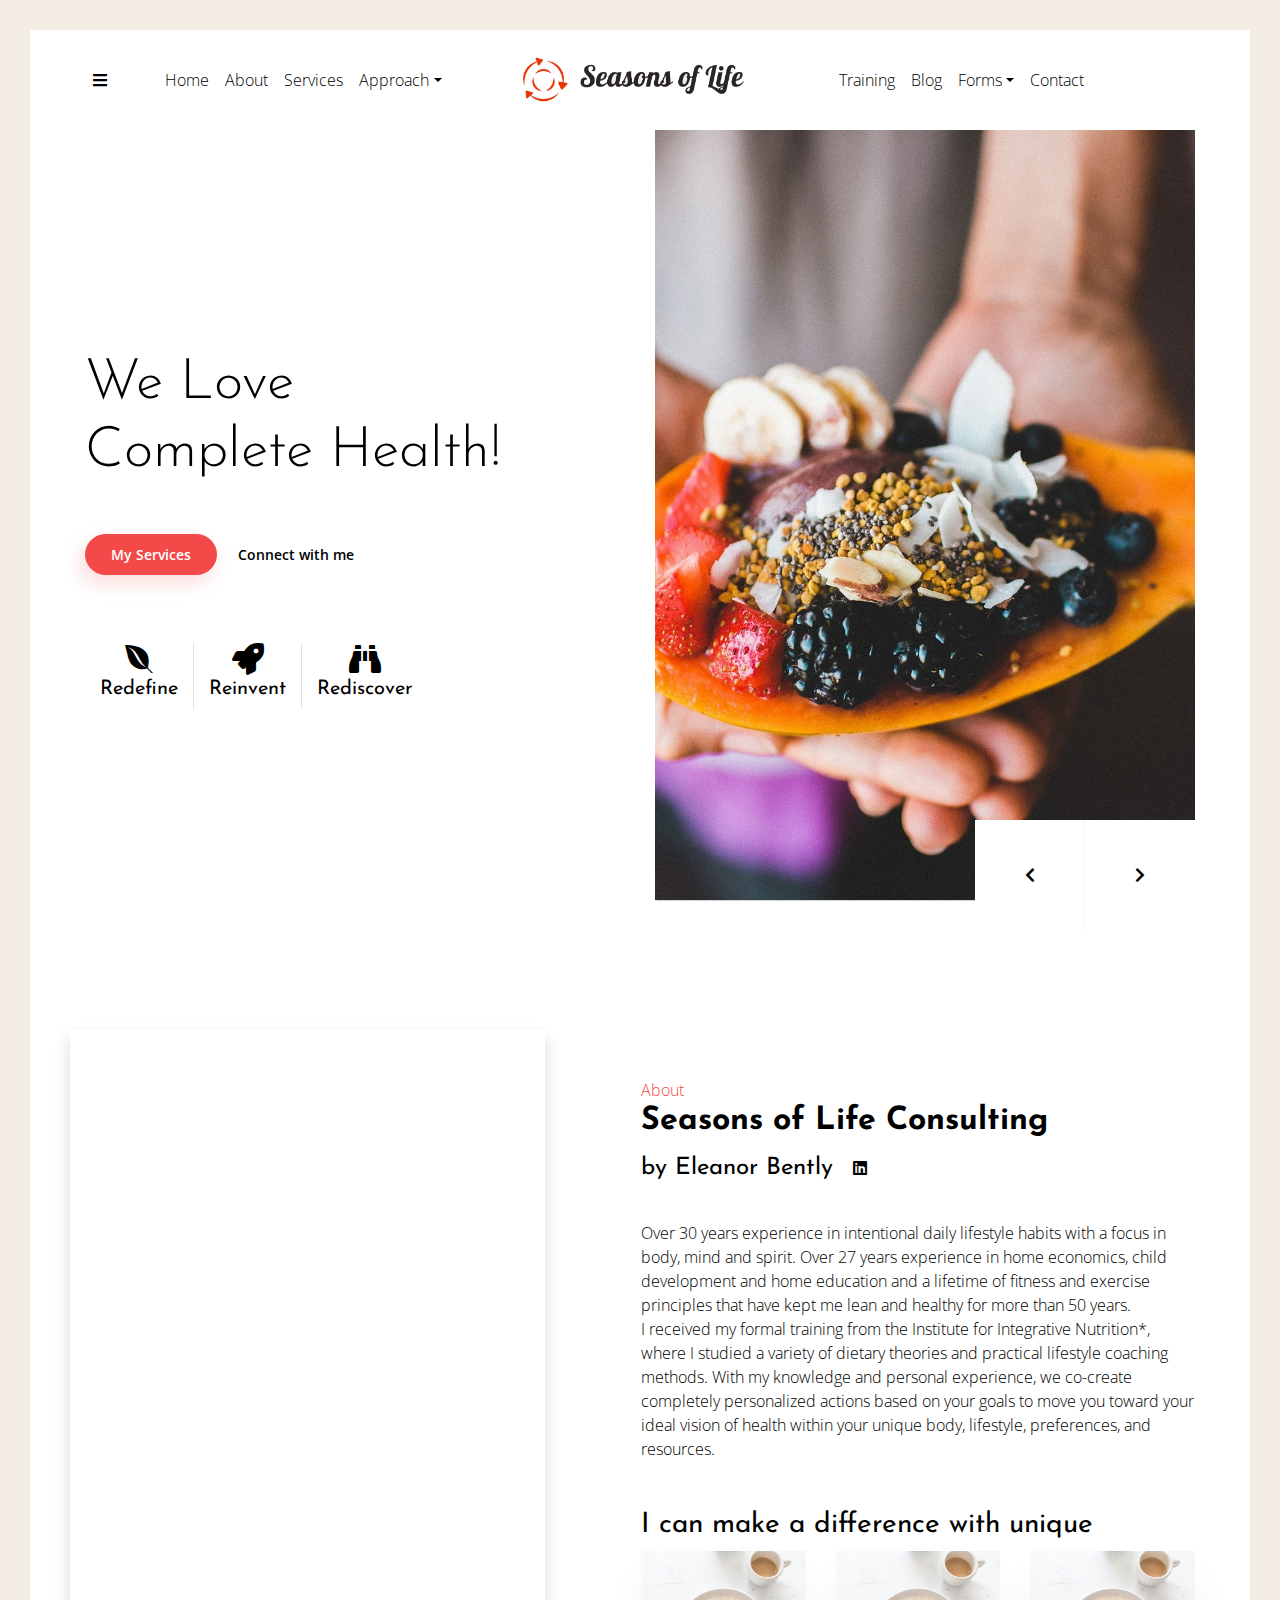
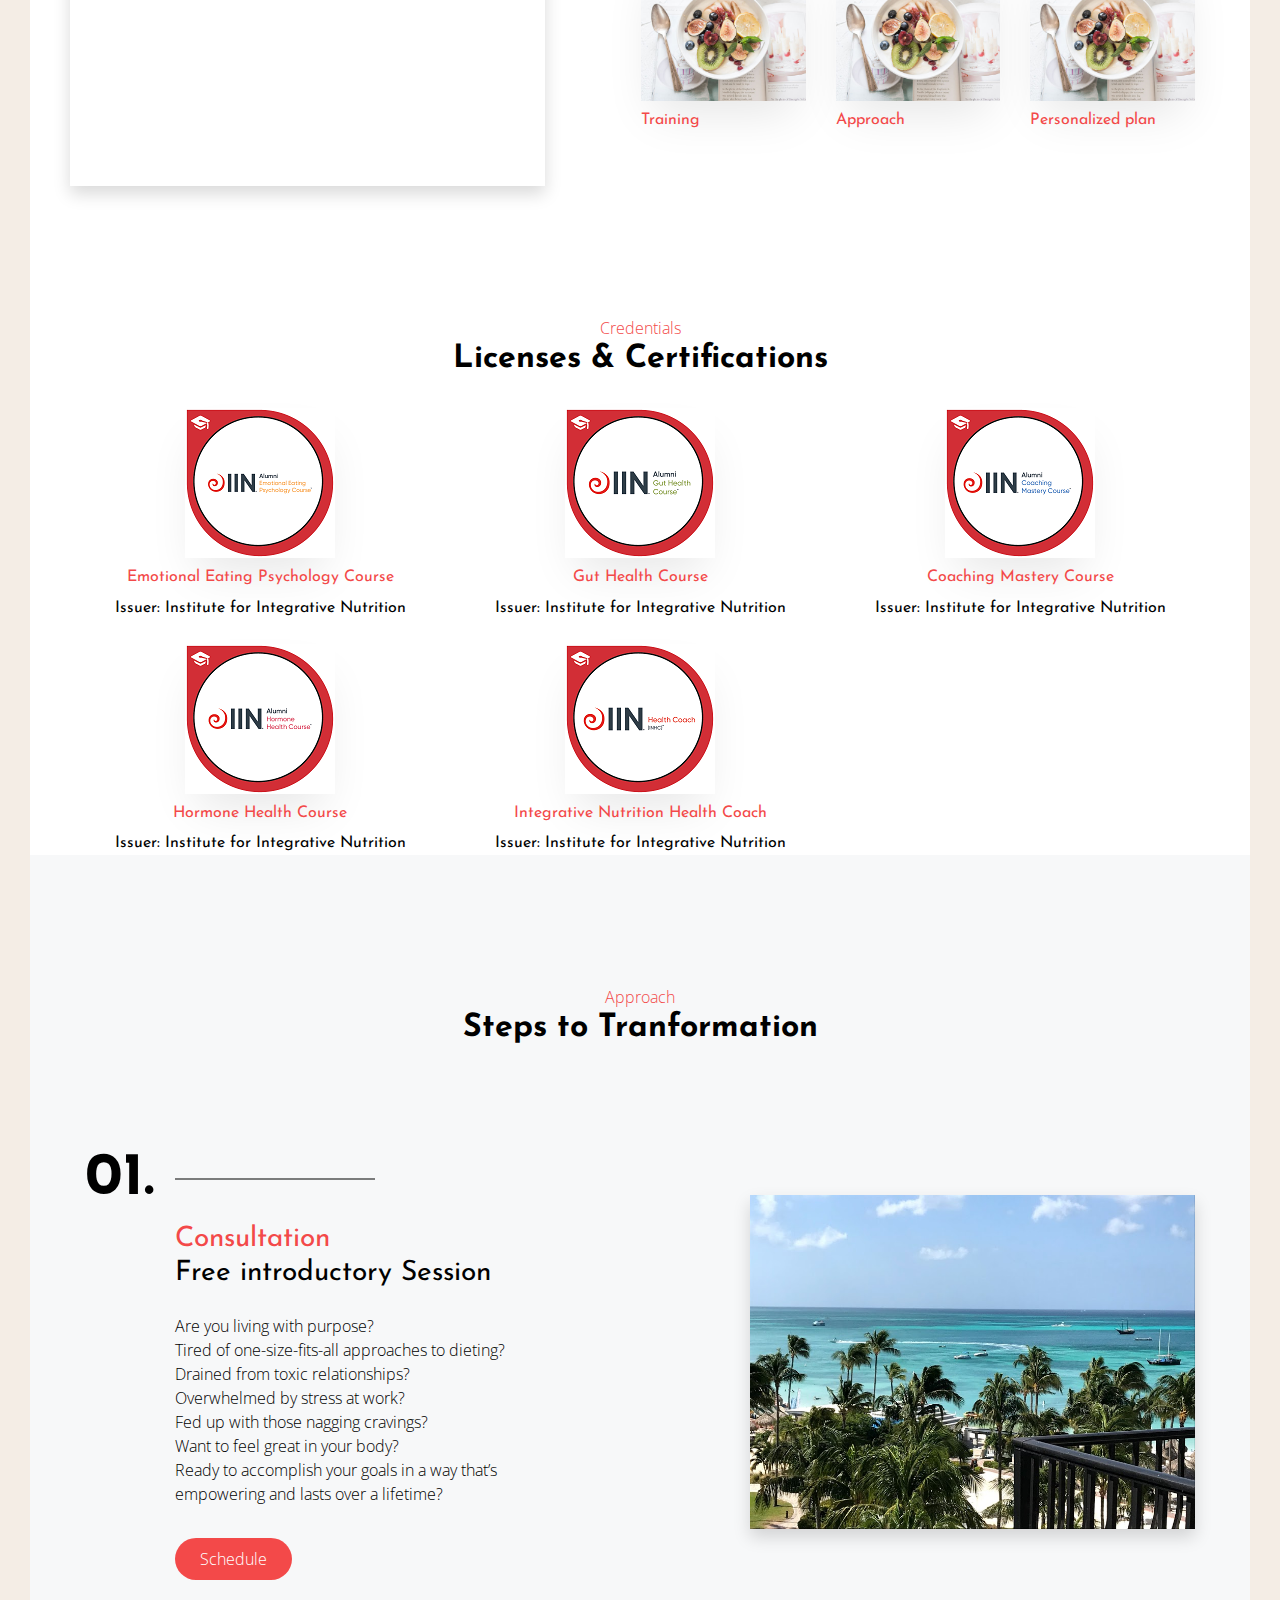
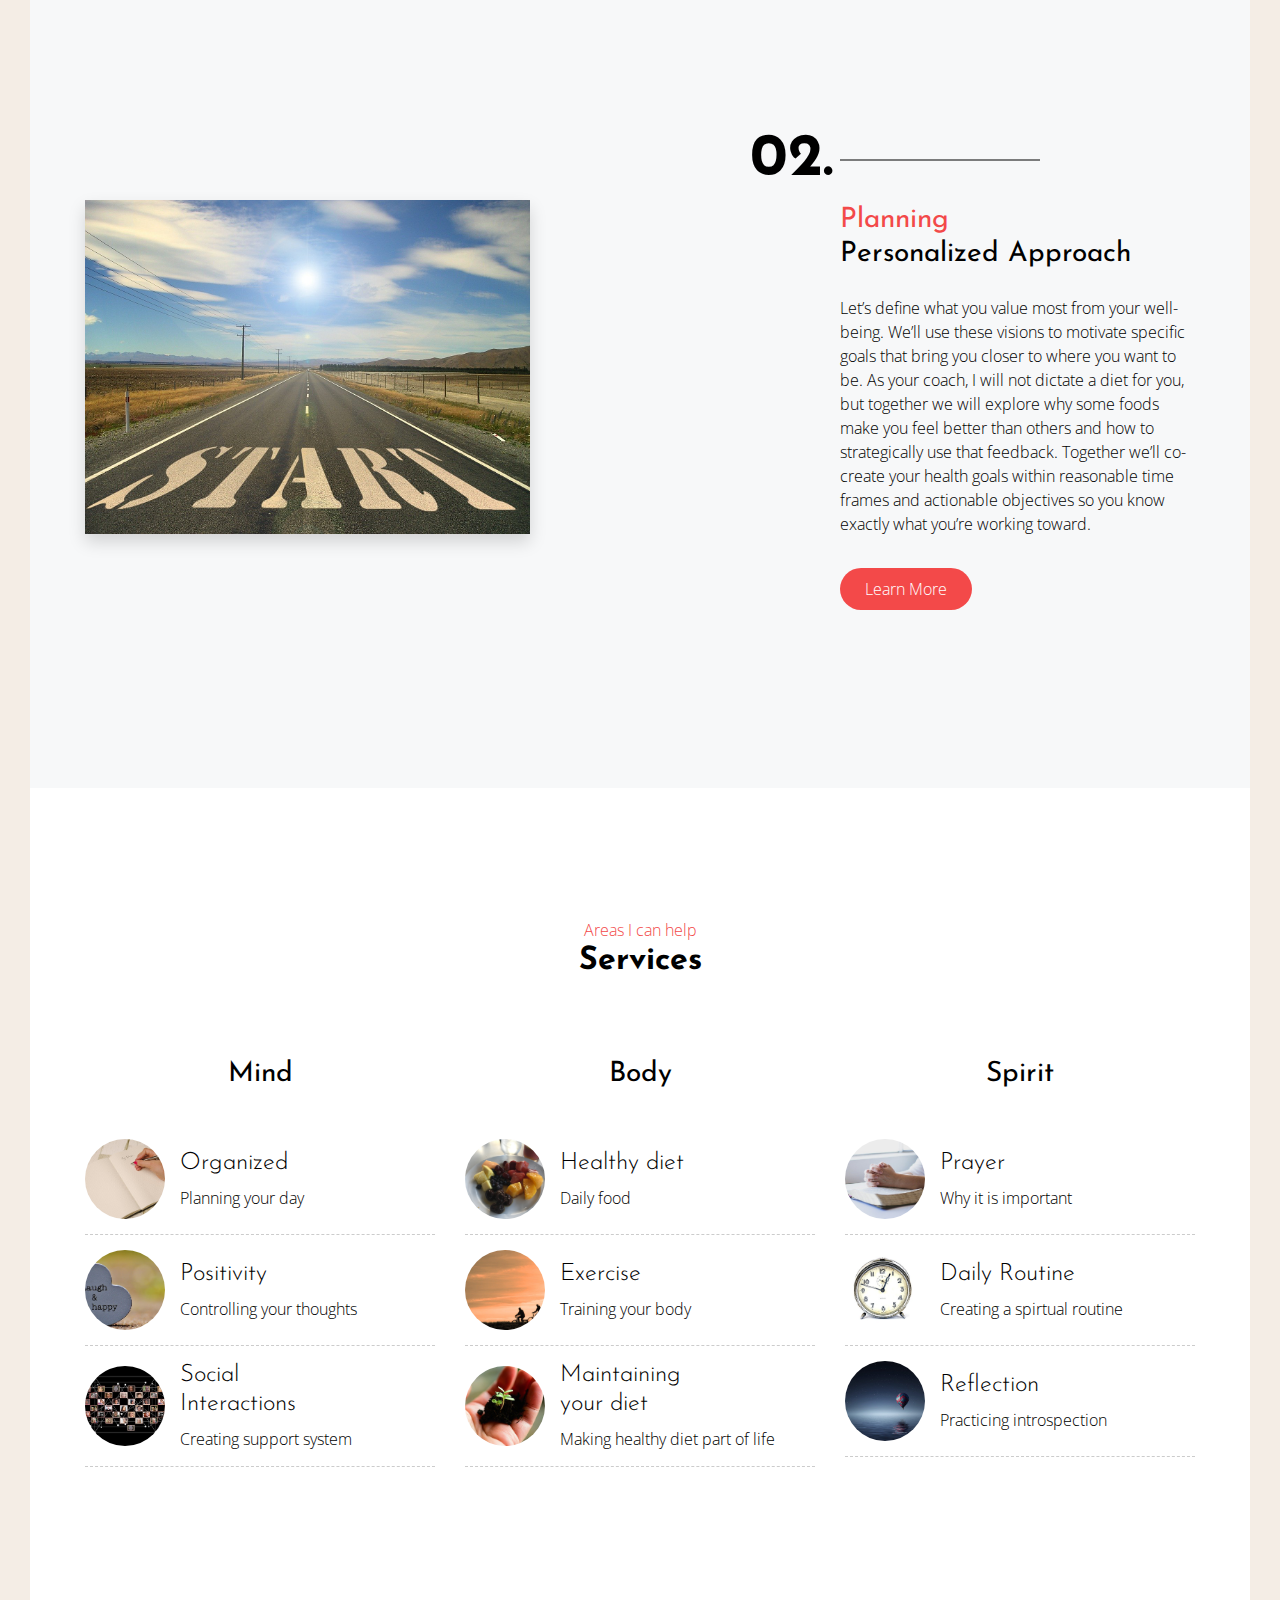
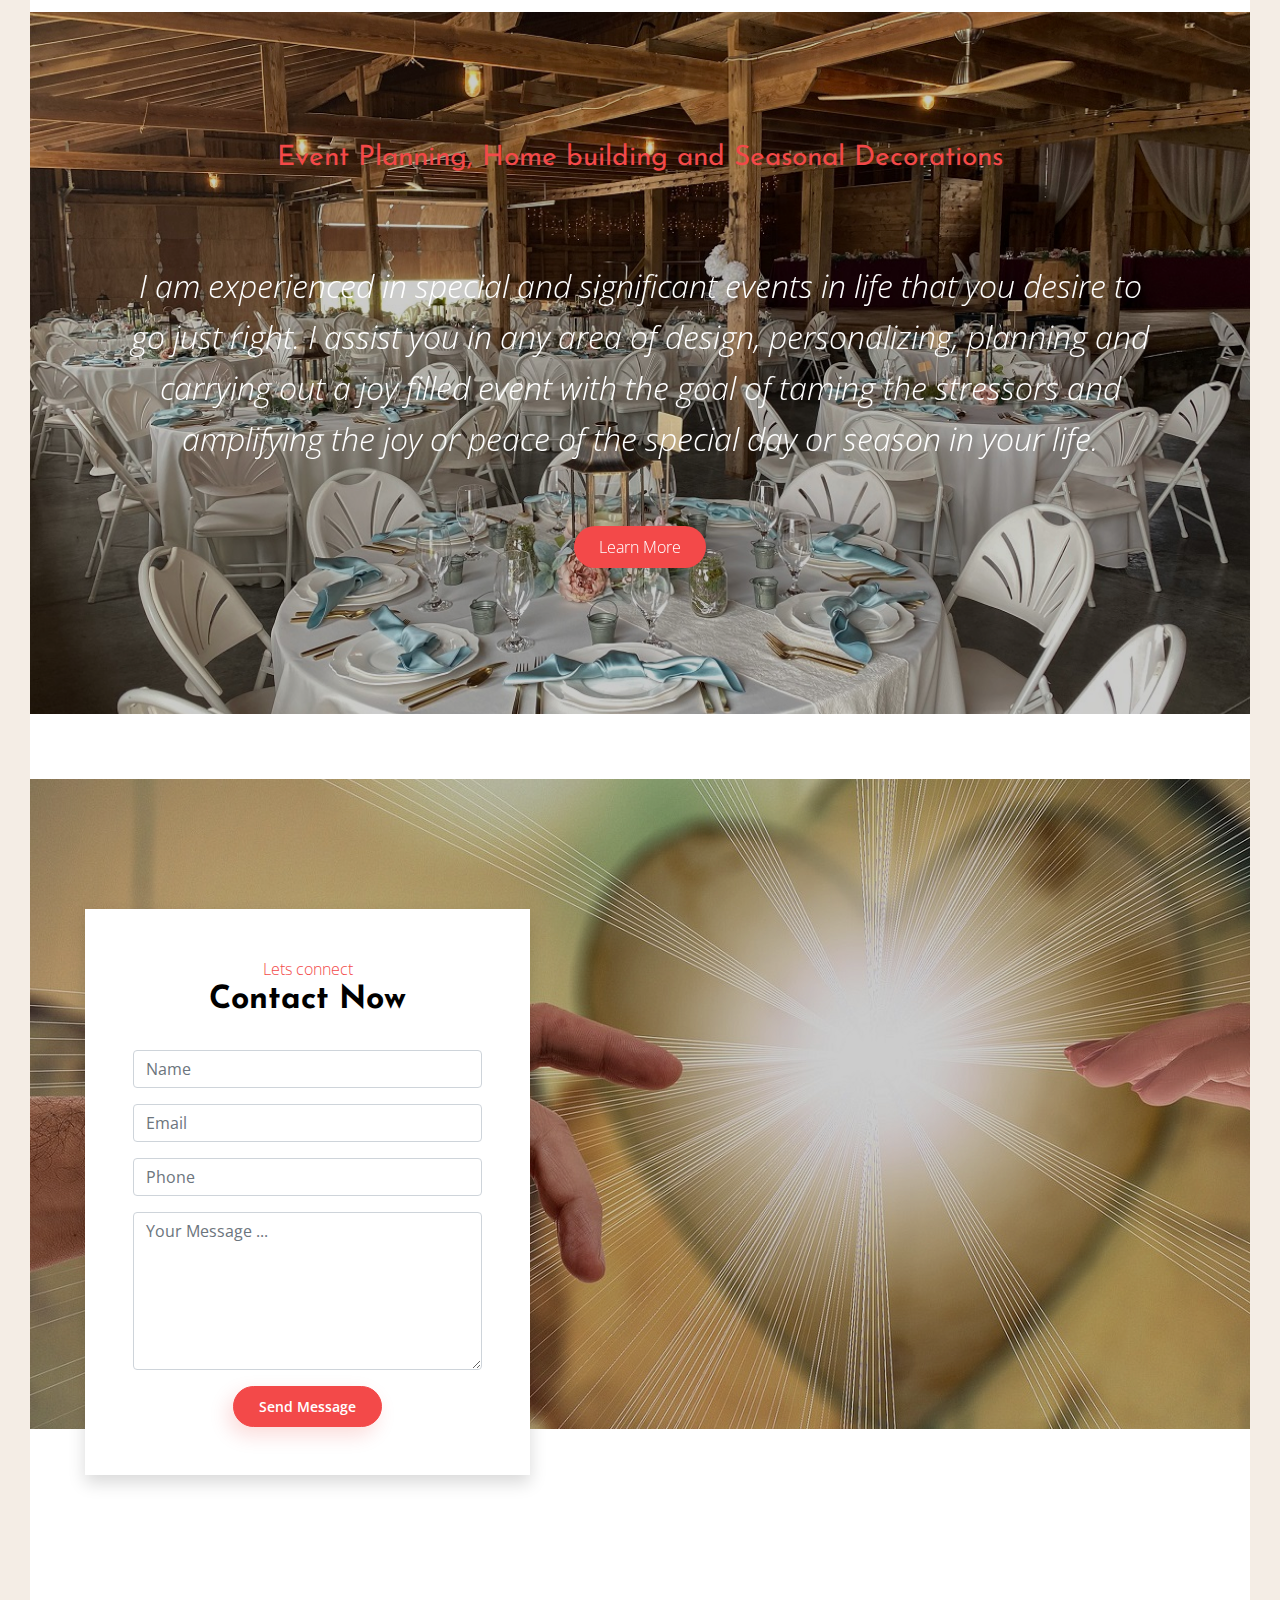
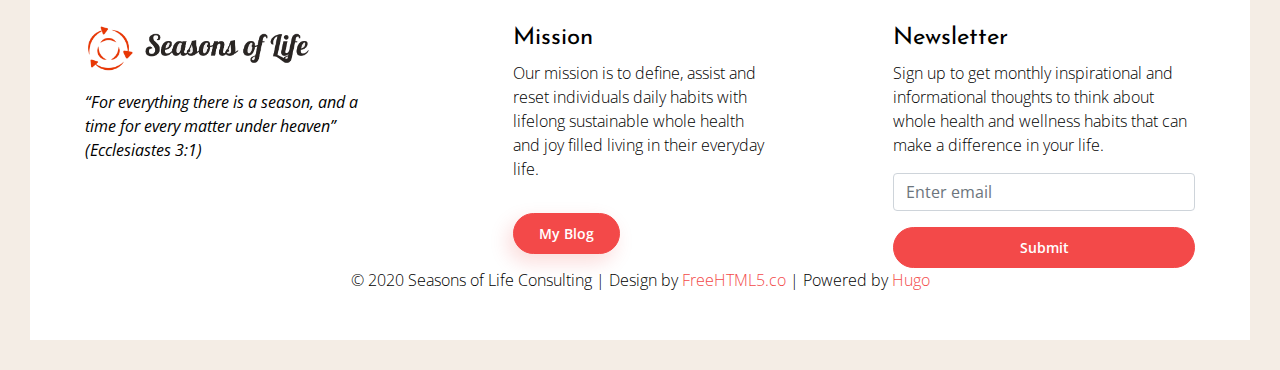
==== commit c019243b: "licenses modified and contact image changes" ====
--- a/index.html
+++ b/index.html
@@ -215,19 +215,19 @@
                         <h3 class="mt-5">I can make a difference with unique</h3>
                         <div class="row">
                             <div class="col-4">
-                                <a href="./training/" class="thumb-menu">
+                                <a href="https://mksamplesite.github.io/solconsulting//training" class="thumb-menu">
                                     <img class="img-fluid img-cover" src='https://mksamplesite.github.io/solconsulting/img/hero-1.jpg' />
                                     <h6>Training</h6>
                                 </a>
                             </div>
                             <div class="col-4">
-                                <a href="#" class="thumb-menu">
+                                <a href="https://mksamplesite.github.io/solconsulting/#gtco-special-dishes" class="thumb-menu">
                                     <img class="img-fluid img-cover" src='https://mksamplesite.github.io/solconsulting/img/hero-1.jpg' />
                                     <h6>Approach</h6>
                                 </a>
                             </div>
                             <div class="col-4">
-                                <a href="#" class="thumb-menu">
+                                <a href="https://mksamplesite.github.io/solconsulting/#gtco-special-plan" class="thumb-menu">
                                     <img class="img-fluid img-cover" src='https://mksamplesite.github.io/solconsulting/img/hero-1.jpg'/>
                                     <h6>Personalized plan</h6>
                                 </a>
@@ -253,28 +253,61 @@
                     Licenses & Certifications
                 </h2>
             </div>
-            <div class="row">
-			   <div class="col-xs-6 col-md-4 col-lg-4">
-                        <div data-iframe-width="250" data-iframe-height="270" data-share-badge-id="855ea9d8-f6dc-4682-9113-b9bb2018a3ff" data-share-badge-host="https://www.youracclaim.com" data-iframe-font="badgesite"></div><script type="text/javascript" async src="//cdn.youracclaim.com/assets/utilities/embed.js"></script>
-                    
-                </div>
-                <div class="col-xs-6 col-md-4 col-lg-4">
-                        <div data-iframe-width="250" data-iframe-height="270" data-share-badge-id="0bc08499-4bf0-4818-b3ac-7a7be61728fb" data-share-badge-host="https://www.youracclaim.com"></div><script type="text/javascript" async src="//cdn.youracclaim.com/assets/utilities/embed.js"></script>
-                    
-                </div>
-				<div class="col-xs-6 col-md-4 col-lg-4">
-                        <div data-iframe-width="250" data-iframe-height="270" data-share-badge-id="fb530a81-3305-4110-8717-09a88f3c87ae" data-share-badge-host="https://www.youracclaim.com"></div><script type="text/javascript" async src="//cdn.youracclaim.com/assets/utilities/embed.js"></script>
-                    
-                </div>
-				<div class="col-xs-6 col-md-4 col-lg-4">
-                        <div data-iframe-width="250" data-iframe-height="270" data-share-badge-id="440bb70c-2a58-4049-adea-9de50062e7ca" data-share-badge-host="https://www.youracclaim.com"></div><script type="text/javascript" async src="//cdn.youracclaim.com/assets/utilities/embed.js"></script>
-                    
-                </div>
-				<div class="col-xs-6 col-md-4 col-lg-4">
-                        <div data-iframe-width="250" data-iframe-height="270" data-share-badge-id="386912ce-2450-4c3a-9294-33460fc8b40d" data-share-badge-host="https://www.youracclaim.com"></div><script type="text/javascript" async src="//cdn.youracclaim.com/assets/utilities/embed.js"></script>
-                    
-                </div>
-            </div>
+			 <div class="row text-center">
+							
+                            <div class="col-xs-6 col-md-4 col-lg-4">
+                                <a href="https://www.youracclaim.com/badges/0bc08499-4bf0-4818-b3ac-7a7be61728fb" target="_blank" class="thumb-menu-lic">
+                                    <img class="img-fluid img-cover" src='https://mksamplesite.github.io/solconsulting/img/badges/Emotional_Eating_Psychology_Course_Badge.png' />
+									<h6>Emotional Eating Psychology Course</h6>
+                                </a>
+								<div class="badge-issuer" title="Institute for Integrative Nutrition">
+                                    Issuer:
+									Institute for Integrative Nutrition
+								</div>
+                            </div>
+                            <div class="col-xs-6 col-md-4 col-lg-4">
+                                <a href="https://www.youracclaim.com/badges/386912ce-2450-4c3a-9294-33460fc8b40d" target="_blank" class="thumb-menu-lic">
+                                    <img class="img-fluid img-cover" src='https://mksamplesite.github.io/solconsulting/img/badges/Gut_Health_Course_Badge.png' />
+									 <h6>Gut Health Course</h6>
+                                </a>
+								<div class="badge-issuer" title="Institute for Integrative Nutrition">
+                                    Issuer:
+									Institute for Integrative Nutrition
+								</div>
+                            </div>
+							<div class="col-xs-6 col-md-4 col-lg-4">
+								<a href="https://www.youracclaim.com/badges/fb530a81-3305-4110-8717-09a88f3c87ae" target="_blank" class="thumb-menu-lic">
+									<img class="img-fluid img-cover col-xs-6" src='https://mksamplesite.github.io/solconsulting/img/badges/Coaching_Mastery_Course_Badge.png'/>
+									<h6>Coaching Mastery Course</h6>
+								</a>
+								<div class="badge-issuer" title="Institute for Integrative Nutrition">
+                                    Issuer:
+									Institute for Integrative Nutrition
+								</div>
+							</div>
+            </div>
+			<div class="row text-center pt-4">
+							<div class="col-xs-6 col-md-4 col-lg-4">
+                                <a href="https://www.youracclaim.com/badges/440bb70c-2a58-4049-adea-9de50062e7ca" target="_blank" class="thumb-menu-lic">
+                                    <img class="img-fluid img-cover" src='https://mksamplesite.github.io/solconsulting/img/badges/Hormone_Health_Course_Badge.png'/>
+									<h6>Hormone Health Course</h6>
+                                </a>
+								<div class="badge-issuer" title="Institute for Integrative Nutrition">
+                                    Issuer:
+									Institute for Integrative Nutrition
+								</div>
+                            </div>
+							<div class="col-xs-6 col-md-4 col-lg-4">
+                                <a href="https://www.youracclaim.com/badges/855ea9d8-f6dc-4682-9113-b9bb2018a3ff" target="_blank" class="thumb-menu-lic">
+                                    <img class="img-fluid img-cover" src='https://mksamplesite.github.io/solconsulting/img/badges/HCTP_INHC_Badge.png'/>
+									<h6>Integrative Nutrition Health Coach</h6>
+                                </a>
+								<div class="badge-issuer" title="Institute for Integrative Nutrition">
+                                    Issuer:
+									Institute for Integrative Nutrition
+								</div>
+                            </div>
+			</div>
         </div>
     </div>
 </section>
@@ -297,7 +330,7 @@
                     <h2 class="special-number">01.</h2>
                     <div class="dishes-text">
                         <h3><span>Consultation</span><br>Free introductory Session</h3>
-                        <p class="pt-3">Are you living with purpose ?<br/>
+                        <p class="pt-3">Are you living with purpose?<br/>
 						Tired of one-size-fits-all approaches to dieting?<br/>
 						Drained from toxic relationships?<br/>
 						Overwhelmed by stress at work? <br/>
@@ -337,7 +370,7 @@
                 <div class="col-md-12">
                     <div class="heading-section text-center">
                         <span class="subheading">
-                            Areas i can help
+                            Areas I can help
                         </span>
                         <h2>
                             Services
@@ -521,7 +554,7 @@
 
                                     
     
-<section id="gtco-reservation" class="bg-fixed bg-white section-padding overlay mt-4" style='background-image: url(https://mksamplesite.github.io/solconsulting/img/reservation-bg.jpg);'>
+<section id="gtco-reservation" class="bg-fixed bg-white section-padding overlay mt-4" style='background-image: url(https://mksamplesite.github.io/solconsulting/img/faith.jpg);'>
     <div class="container">
         <div class="row">
             <div class="col-lg-5">
@@ -574,9 +607,9 @@
          		<div class="footer-widget px-lg-5 px-0">
          			<h4>Mission</h4>
 	         		<p>
-					My mission is to assist individuals in succeeding in personal goals and milestones in life.
+					Our mission is to define, assist and reset individuals daily habits with lifelong sustainable whole health and joy filled living in their everyday life.
 					</p>
-					<a href="./blog" class="btn-primary mt-3">My Blog<span><i class="fa fa-long-arrow-right"></i></span></a>
+					<a href="https://mksamplesite.github.io/solconsulting/blog" class="btn btn-primary btn-shadow btn-lg mt-3" role="button">My Blog<span><i class="fa fa-long-arrow-right"></i></span></a>
          		</div>
          		
          	</div>
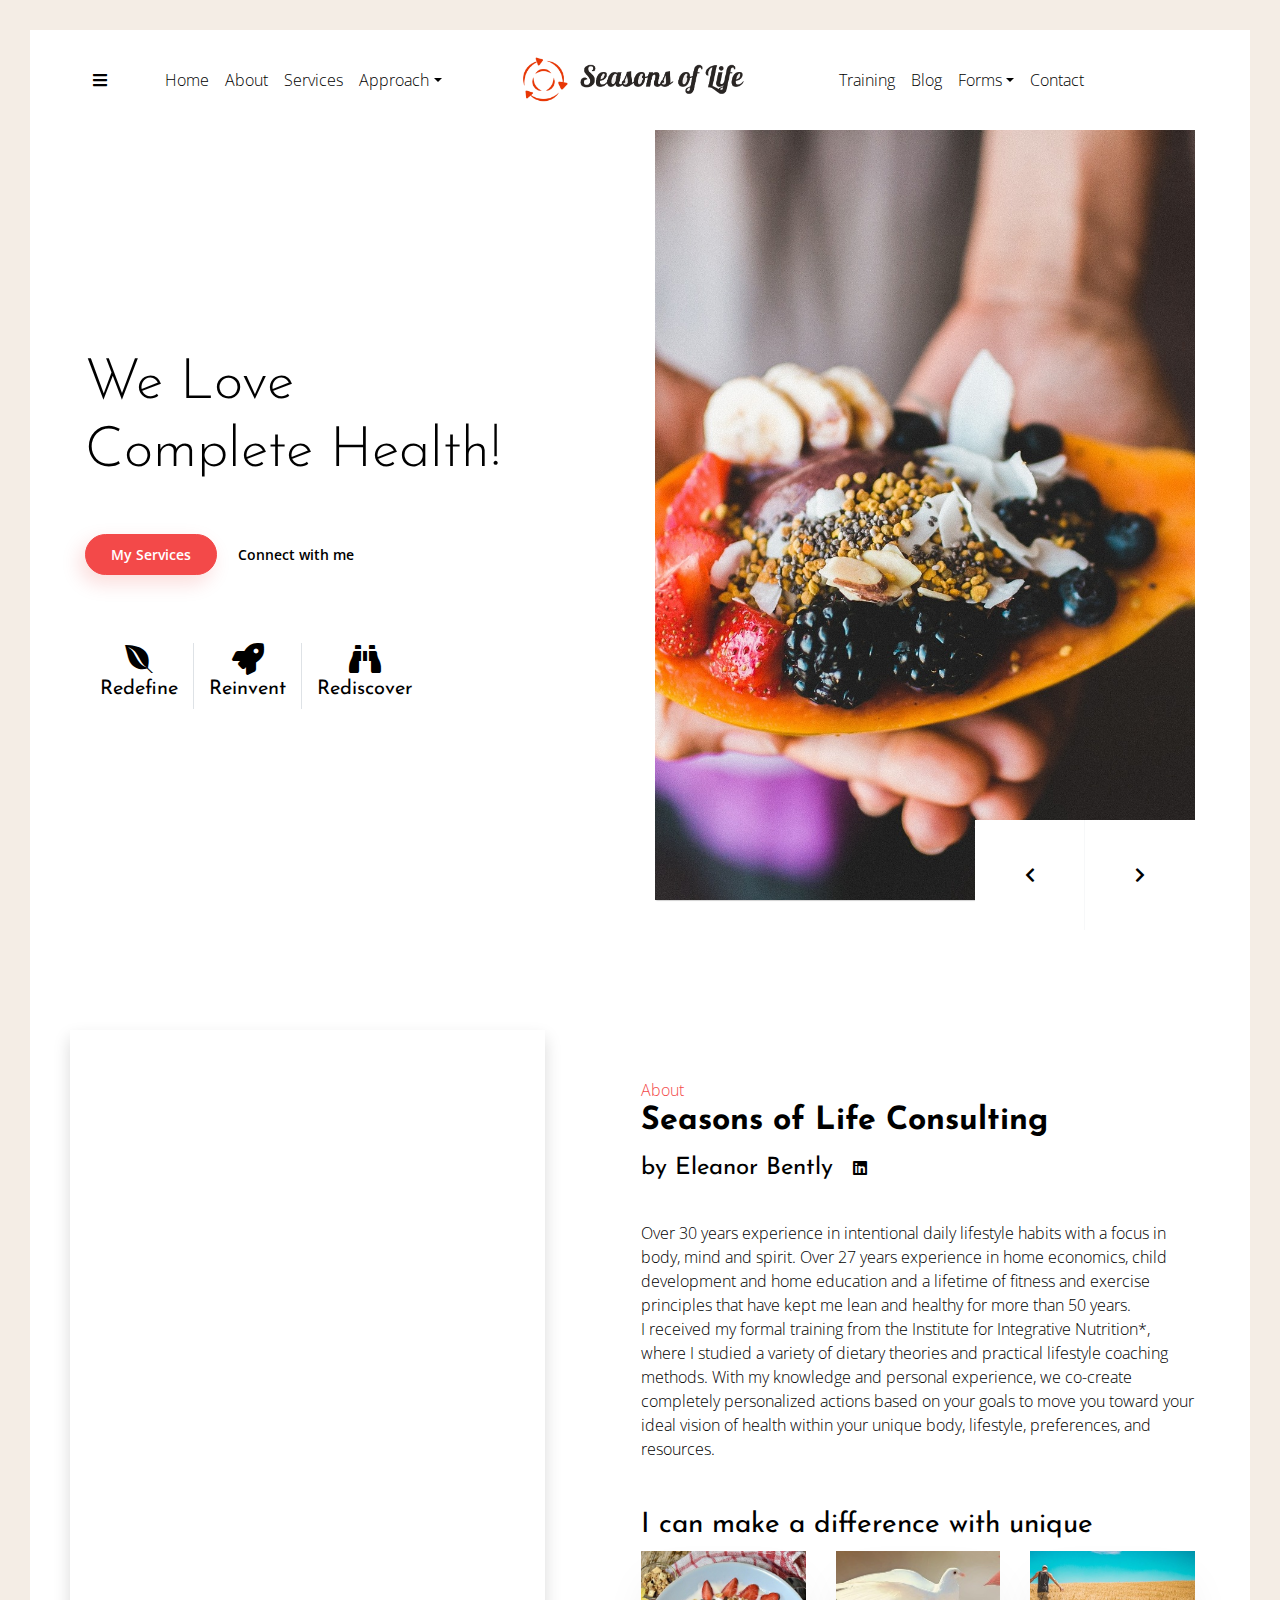
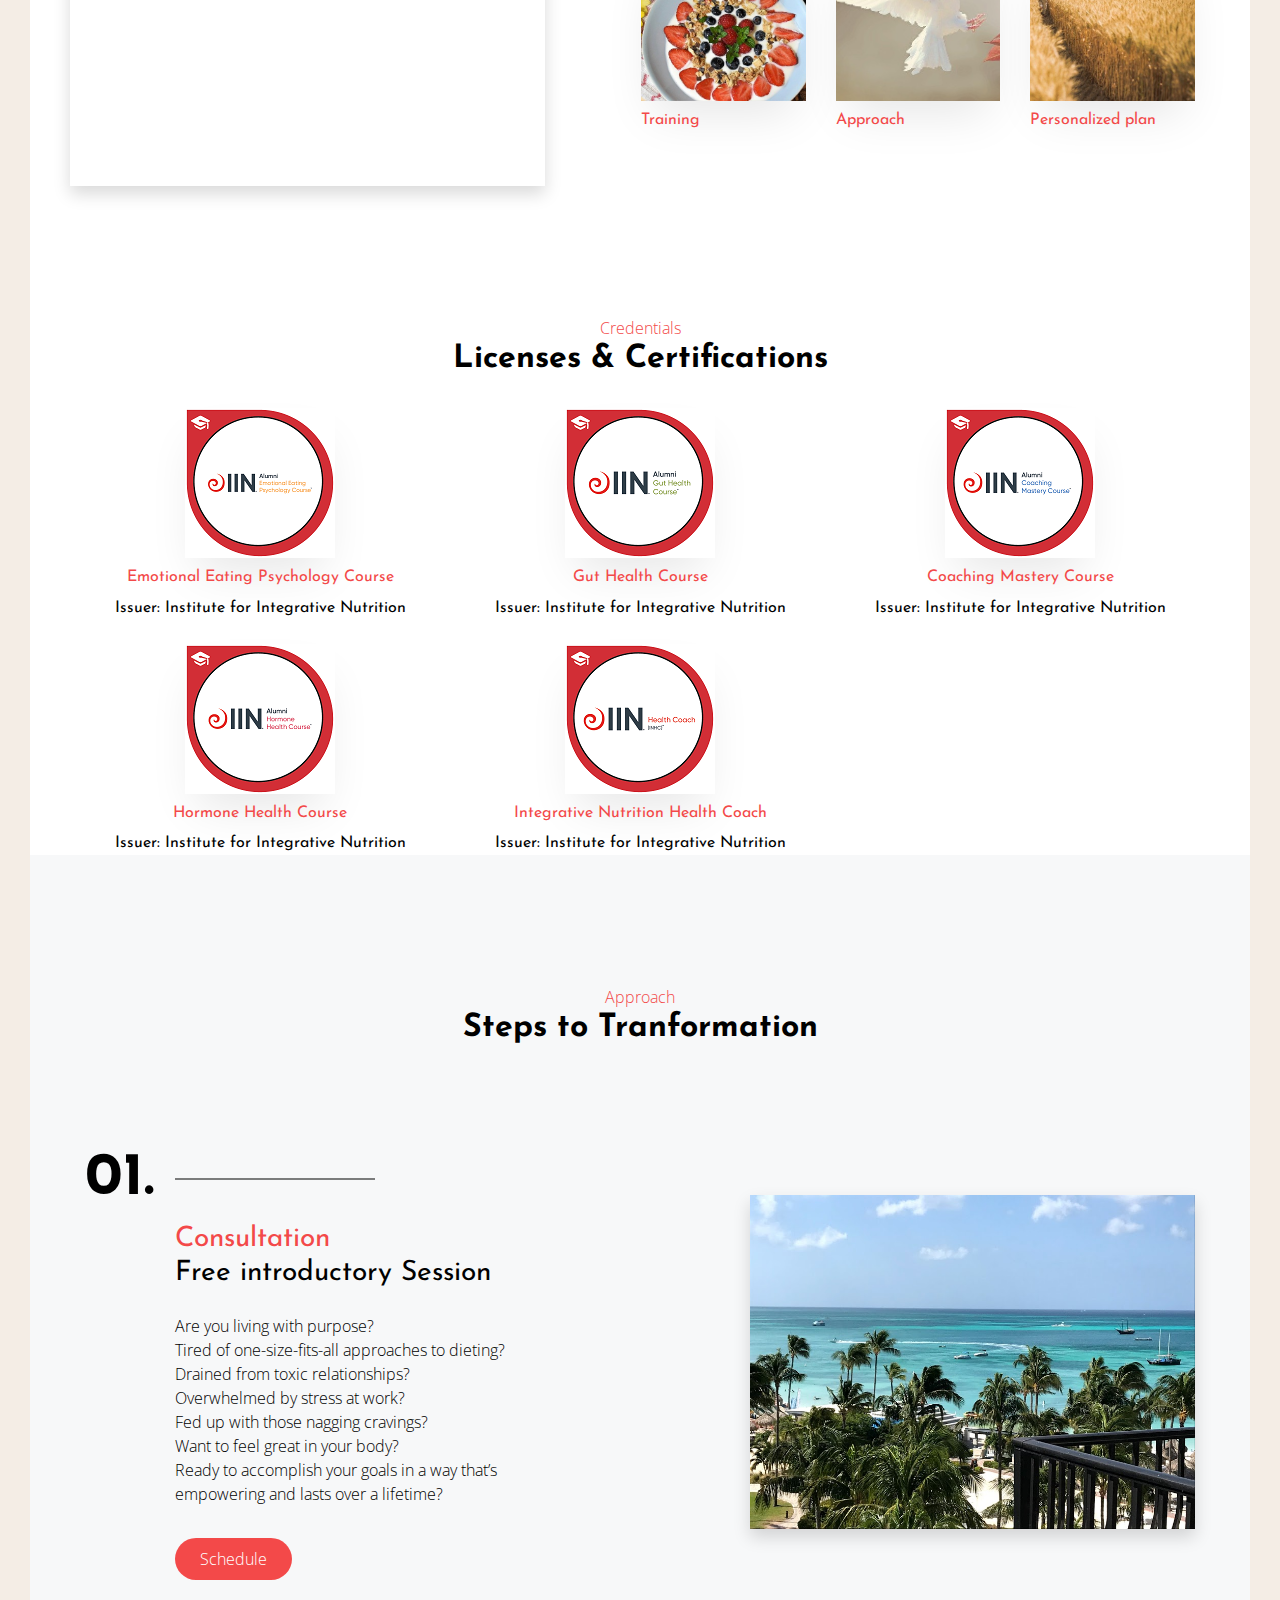
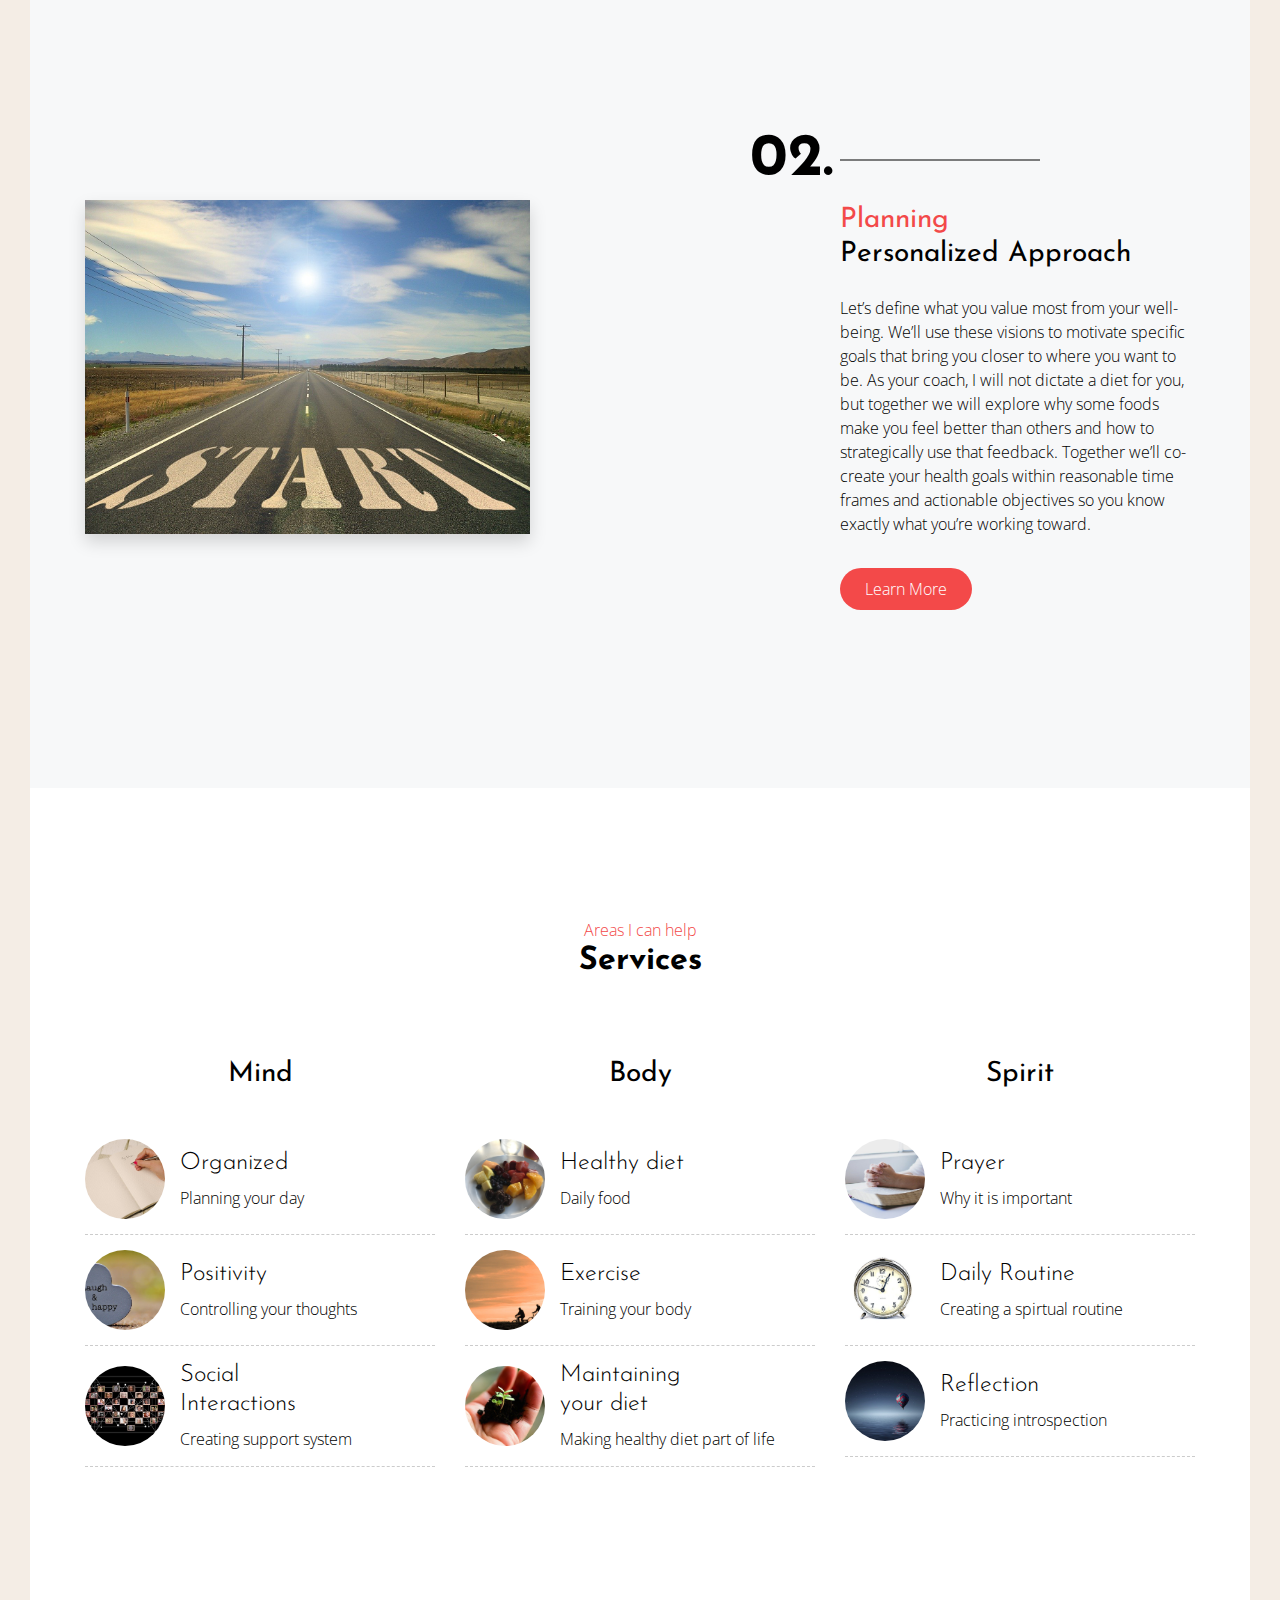
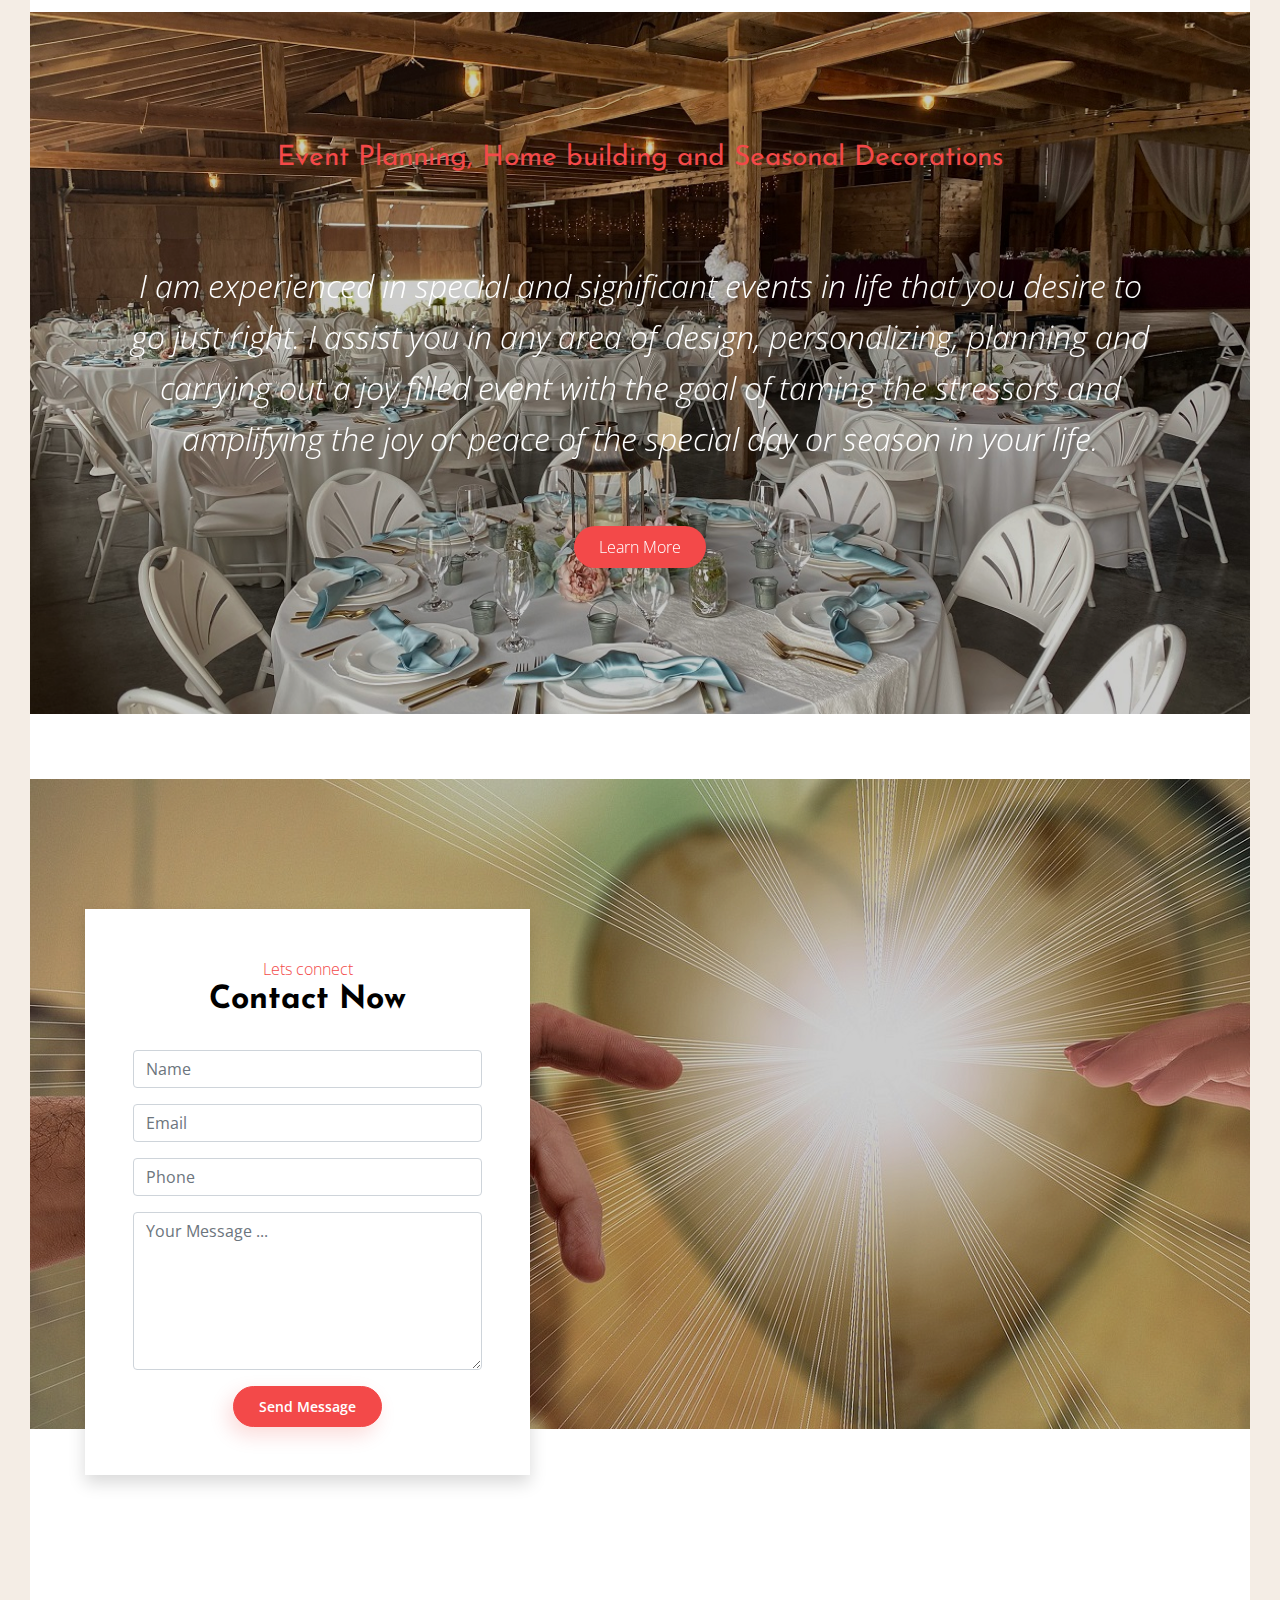
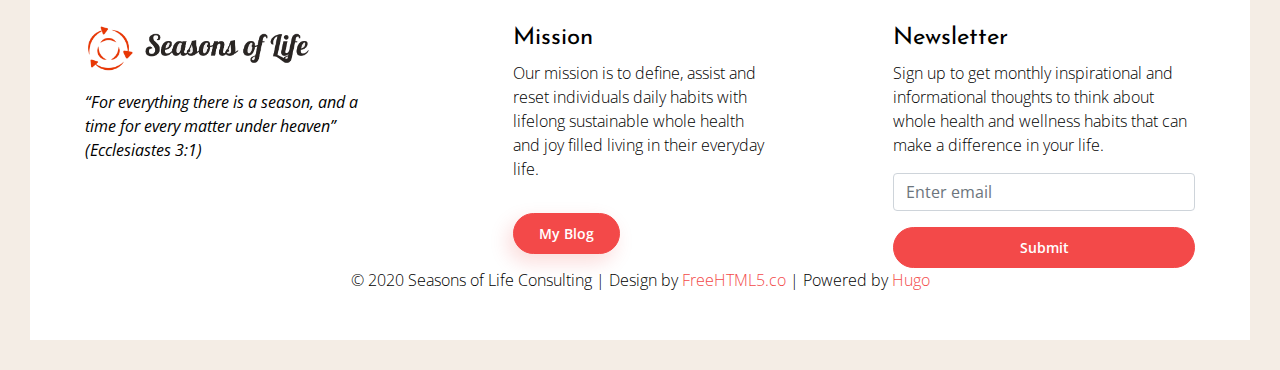
==== commit b28d15b4: "final push" ====
--- a/index.html
+++ b/index.html
@@ -4,10 +4,9 @@
     <meta charset="utf-8">
     <meta http-equiv="X-UA-Compatible" content="IE=edge">
     <title> Seasons of Life Consulting </title>
-    <meta name="description" content="Seasons of Life Consulting">
-    <meta name="keywords" content="">
+    <meta name="description" content="Seasons of Life Consulting; Personal Health Coach; Body ,Mind and Spirit healing; Complete Health">
     <meta name="viewport" content="width=device-width, initial-scale=1, shrink-to-fit=no">
-	 <link rel="icon" href="img/faviicon.ico"/>
+	 <link rel="icon" href="https://mksamplesite.github.io/solconsulting/img/faviicon.ico"/>
     
     <link rel="stylesheet" href="https://mksamplesite.github.io/solconsulting/vendor/bootstrap/bootstrap.min.css" >
     <link rel="stylesheet" href="https://mksamplesite.github.io/solconsulting/vendor/select2/select2.min.css" >
@@ -29,37 +28,8 @@
 
     
     <script src="https://mksamplesite.github.io/solconsulting/js/modernizr.js" ></script>
-</head><body> <div id="side-nav" class="sidenav">
-        <a href="javascript:void(0)" id="side-nav-close">&times;</a>
-        
-        <div class="sidenav-content">
-            <p>
-                Kuncen WB1, Wirobrajan 10010, DIY
-            </p>
-            <p>
-                <span class="fs-16 primary-color">(+68) 120034509</span>
-            </p>
-            <p>info@yourdomain.com</p>
-        </div>
-    </div>	<div id="side-search" class="sidenav">
-        <a href="javascript:void(0)" id="side-search-close">&times;</a>
-        <div class="sidenav-content">
-            <form action="">
-    
-                <div class="input-group md-form form-sm form-2 pl-0">
-                  <input class="form-control my-0 py-1 red-border" type="text" placeholder="Search" aria-label="Search">
-                  <div class="input-group-append">
-                    <button class="input-group-text red lighten-3" id="basic-text1">
-                        <i class="fas fa-search text-grey" aria-hidden="true"></i>
-                    </button>
-                  </div>
-                </div>
-    
-            </form>
-        </div>
-        
-         
-    </div>	<div id="canvas-overlay"></div>
+	
+</head><body><div id="canvas-overlay"></div>
         <div class="boxed-page">
             <nav id="navbar-header" class="navbar navbar-expand-lg">
         <div class="container">
@@ -97,7 +67,7 @@
                     </div>
                 </ul>
                 
-                <a class="navbar-brand navbar-brand-center d-flex align-items-center only-desktop" href="#">
+                <a class="navbar-brand navbar-brand-center d-flex align-items-center only-desktop" href="https://mksamplesite.github.io/solconsulting/">
                     <img src="https://mksamplesite.github.io/solconsulting/img/logo.png" alt="">
                 </a>
                 <ul class="navbar-nav d-flex justify-content-between">
@@ -216,19 +186,19 @@
                         <div class="row">
                             <div class="col-4">
                                 <a href="https://mksamplesite.github.io/solconsulting//training" class="thumb-menu">
-                                    <img class="img-fluid img-cover" src='https://mksamplesite.github.io/solconsulting/img/hero-1.jpg' />
+                                    <img class="img-fluid img-cover" src='https://mksamplesite.github.io/solconsulting/img/training.jpg' />
                                     <h6>Training</h6>
                                 </a>
                             </div>
                             <div class="col-4">
                                 <a href="https://mksamplesite.github.io/solconsulting/#gtco-special-dishes" class="thumb-menu">
-                                    <img class="img-fluid img-cover" src='https://mksamplesite.github.io/solconsulting/img/hero-1.jpg' />
+                                    <img class="img-fluid img-cover" src='https://mksamplesite.github.io/solconsulting/img/approach.jpg' />
                                     <h6>Approach</h6>
                                 </a>
                             </div>
                             <div class="col-4">
                                 <a href="https://mksamplesite.github.io/solconsulting/#gtco-special-plan" class="thumb-menu">
-                                    <img class="img-fluid img-cover" src='https://mksamplesite.github.io/solconsulting/img/hero-1.jpg'/>
+                                    <img class="img-fluid img-cover" src='https://mksamplesite.github.io/solconsulting/img/plan.jpg'/>
                                     <h6>Personalized plan</h6>
                                 </a>
                             </div>
@@ -646,27 +616,13 @@
 	<script src="https://mksamplesite.github.io/solconsulting/js/featherlight.min.js" ></script>
 	<script src="https://mksamplesite.github.io/solconsulting/vendor/stellar/jquery.stellar.js" type="text/javascript" charset="utf-8"></script>
 	<script src="https://mksamplesite.github.io/solconsulting/js/tempusdominus-bootstrap-4.min.js" ></script>
+	<script src="https://mksamplesite.github.io/solconsulting/js/jquery-migrate-3.0.0.min.js" ></script>
 	
 	 
 	<script src="https://mksamplesite.github.io/solconsulting/js/app.min.js"></script>
 	
 	
 	
-		
-<script type="application/javascript">
-var doNotTrack = false;
-if (!doNotTrack) {
-	(function(i,s,o,g,r,a,m){i['GoogleAnalyticsObject']=r;i[r]=i[r]||function(){
-	(i[r].q=i[r].q||[]).push(arguments)},i[r].l=1*new Date();a=s.createElement(o),
-	m=s.getElementsByTagName(o)[0];a.async=1;a.src=g;m.parentNode.insertBefore(a,m)
-	})(window,document,'script','https://www.google-analytics.com/analytics.js','ga');
-	ga('create', 'UA-123-45', 'auto');
-	
-	ga('send', 'pageview');
-}
-</script>
-
-	
 	
 	</body>
 </html>
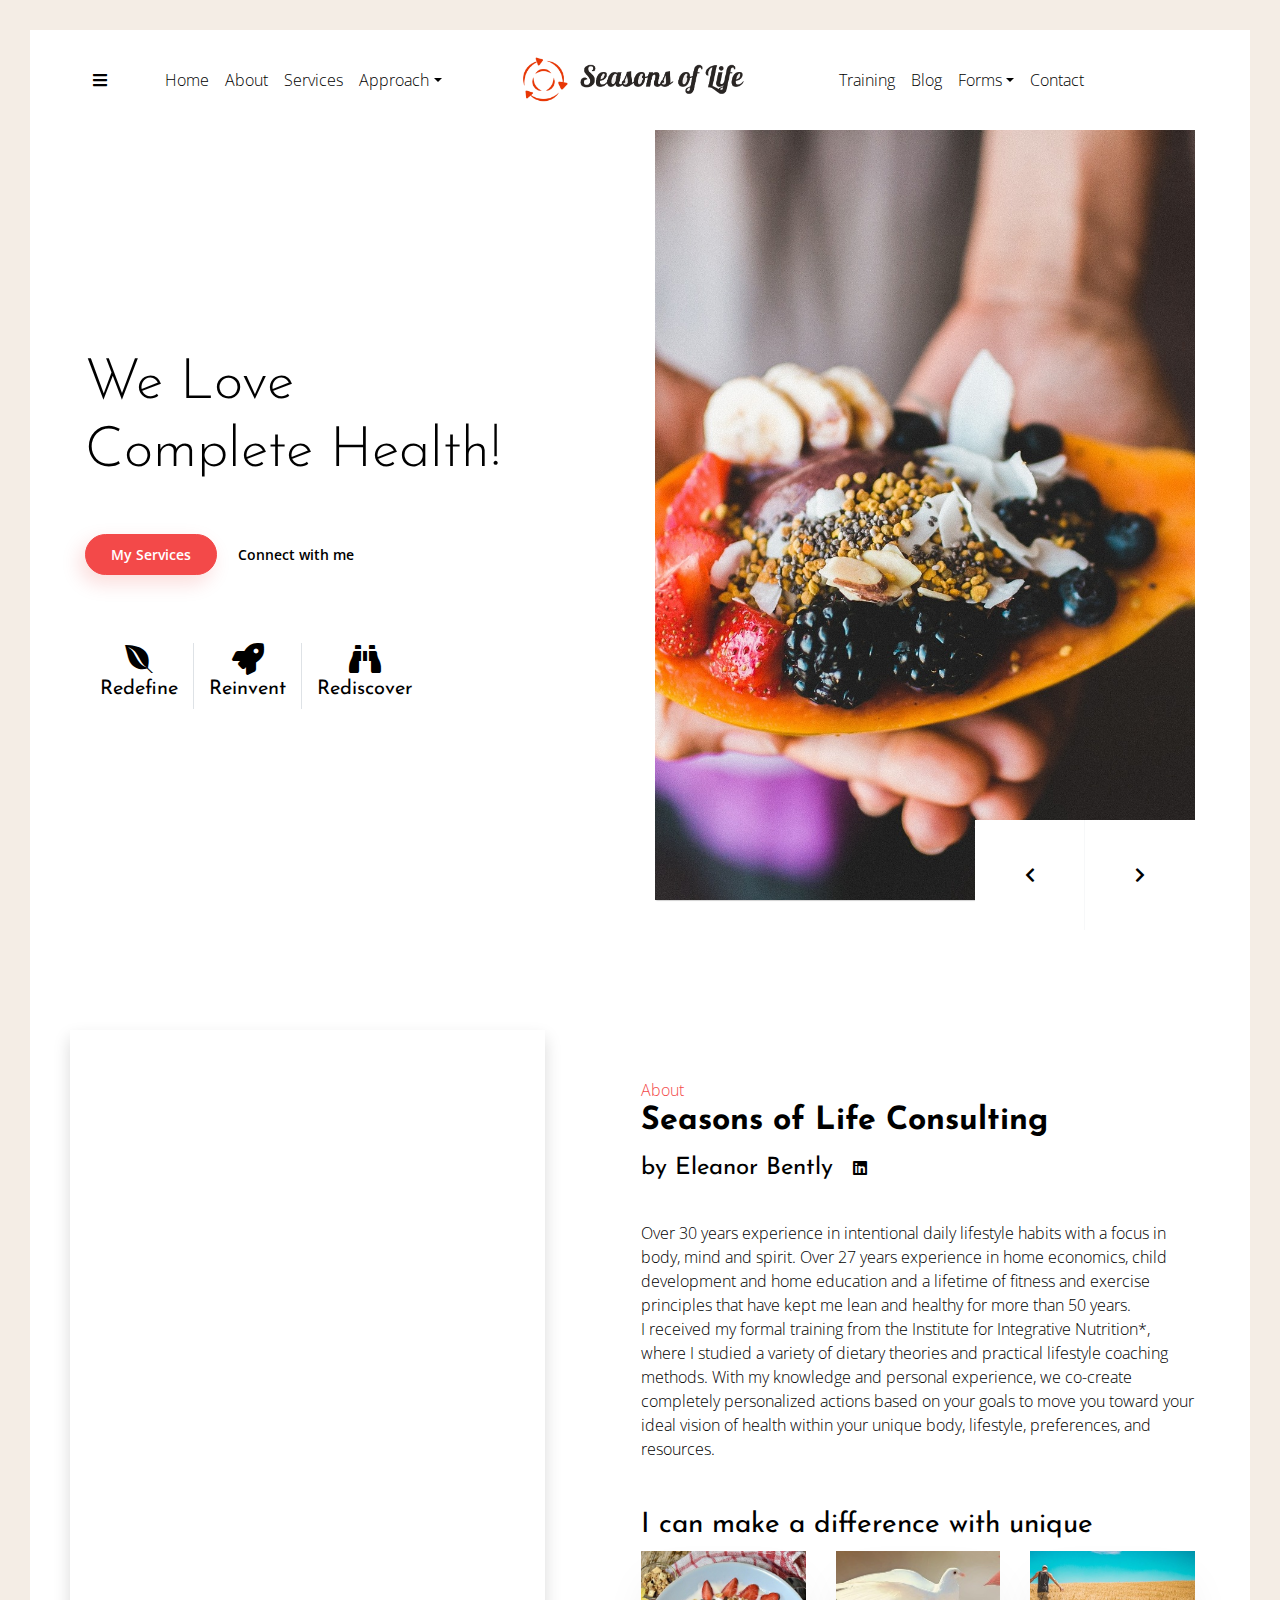
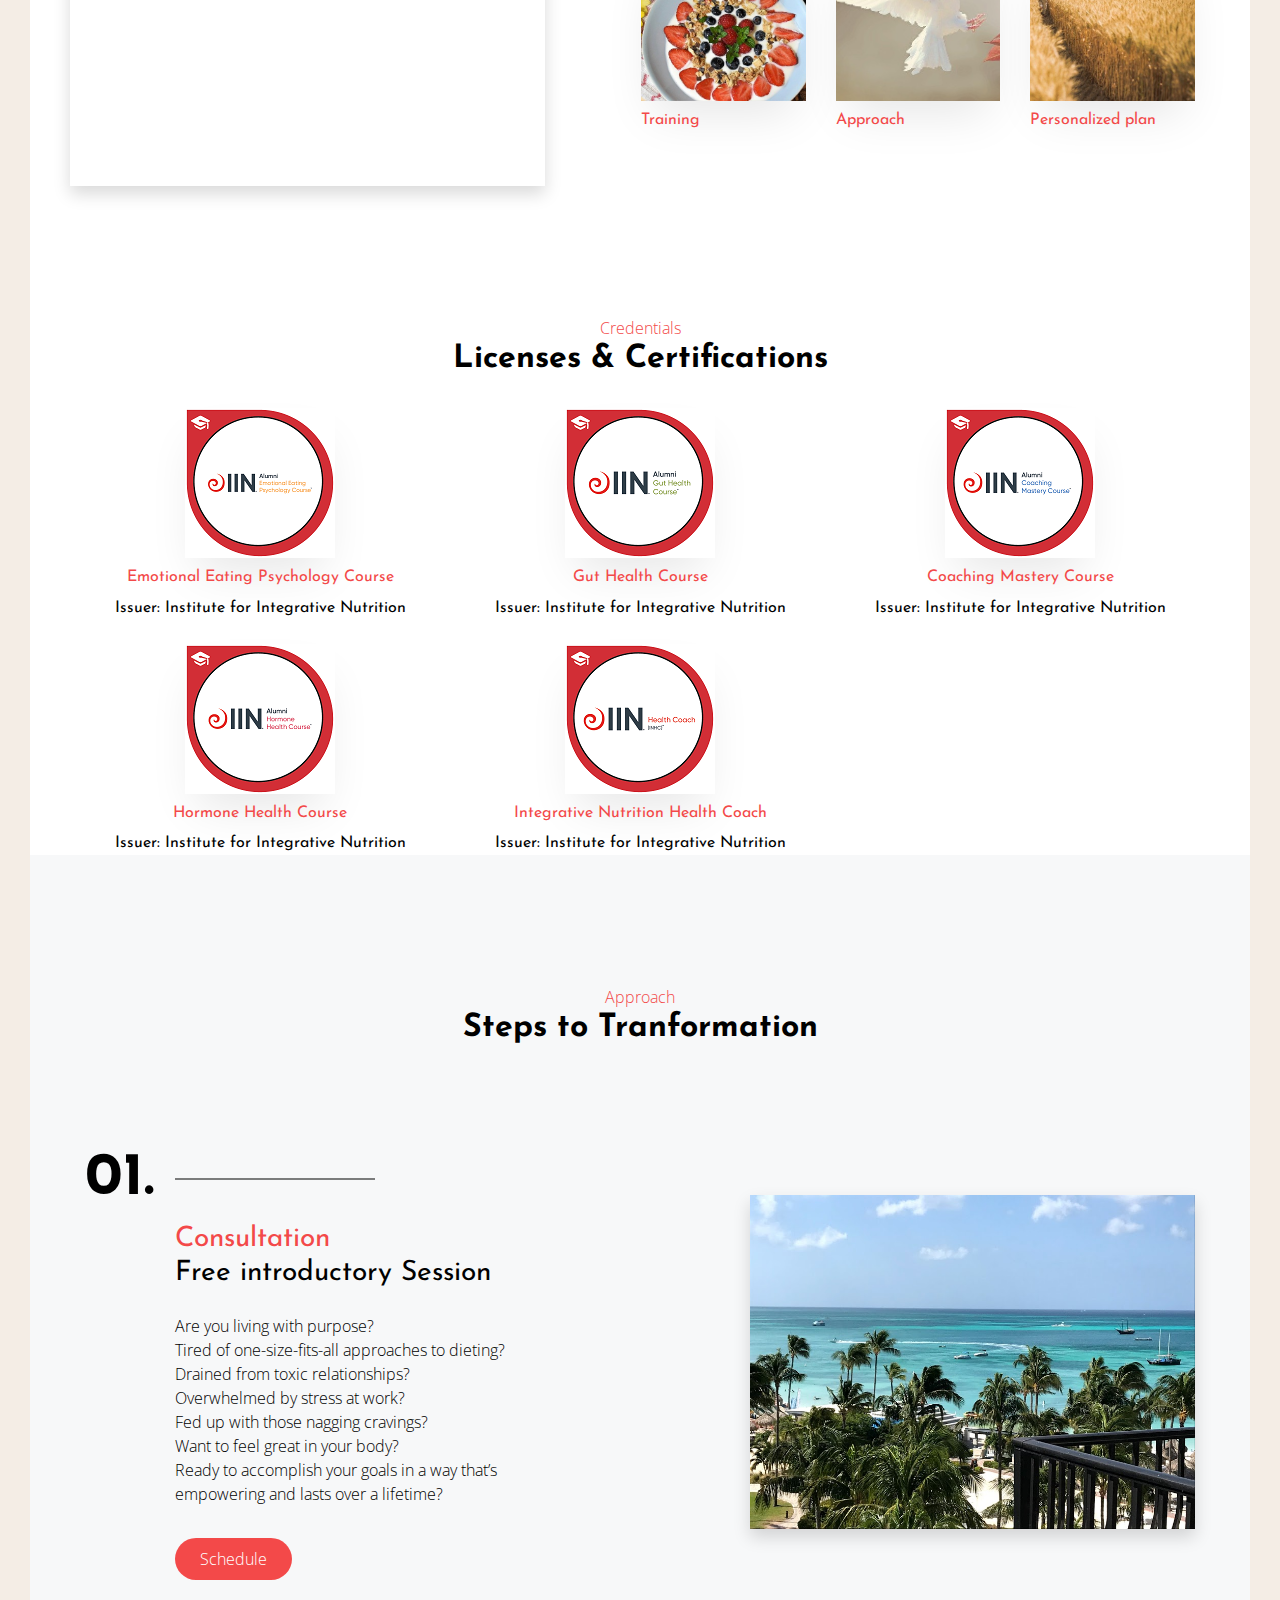
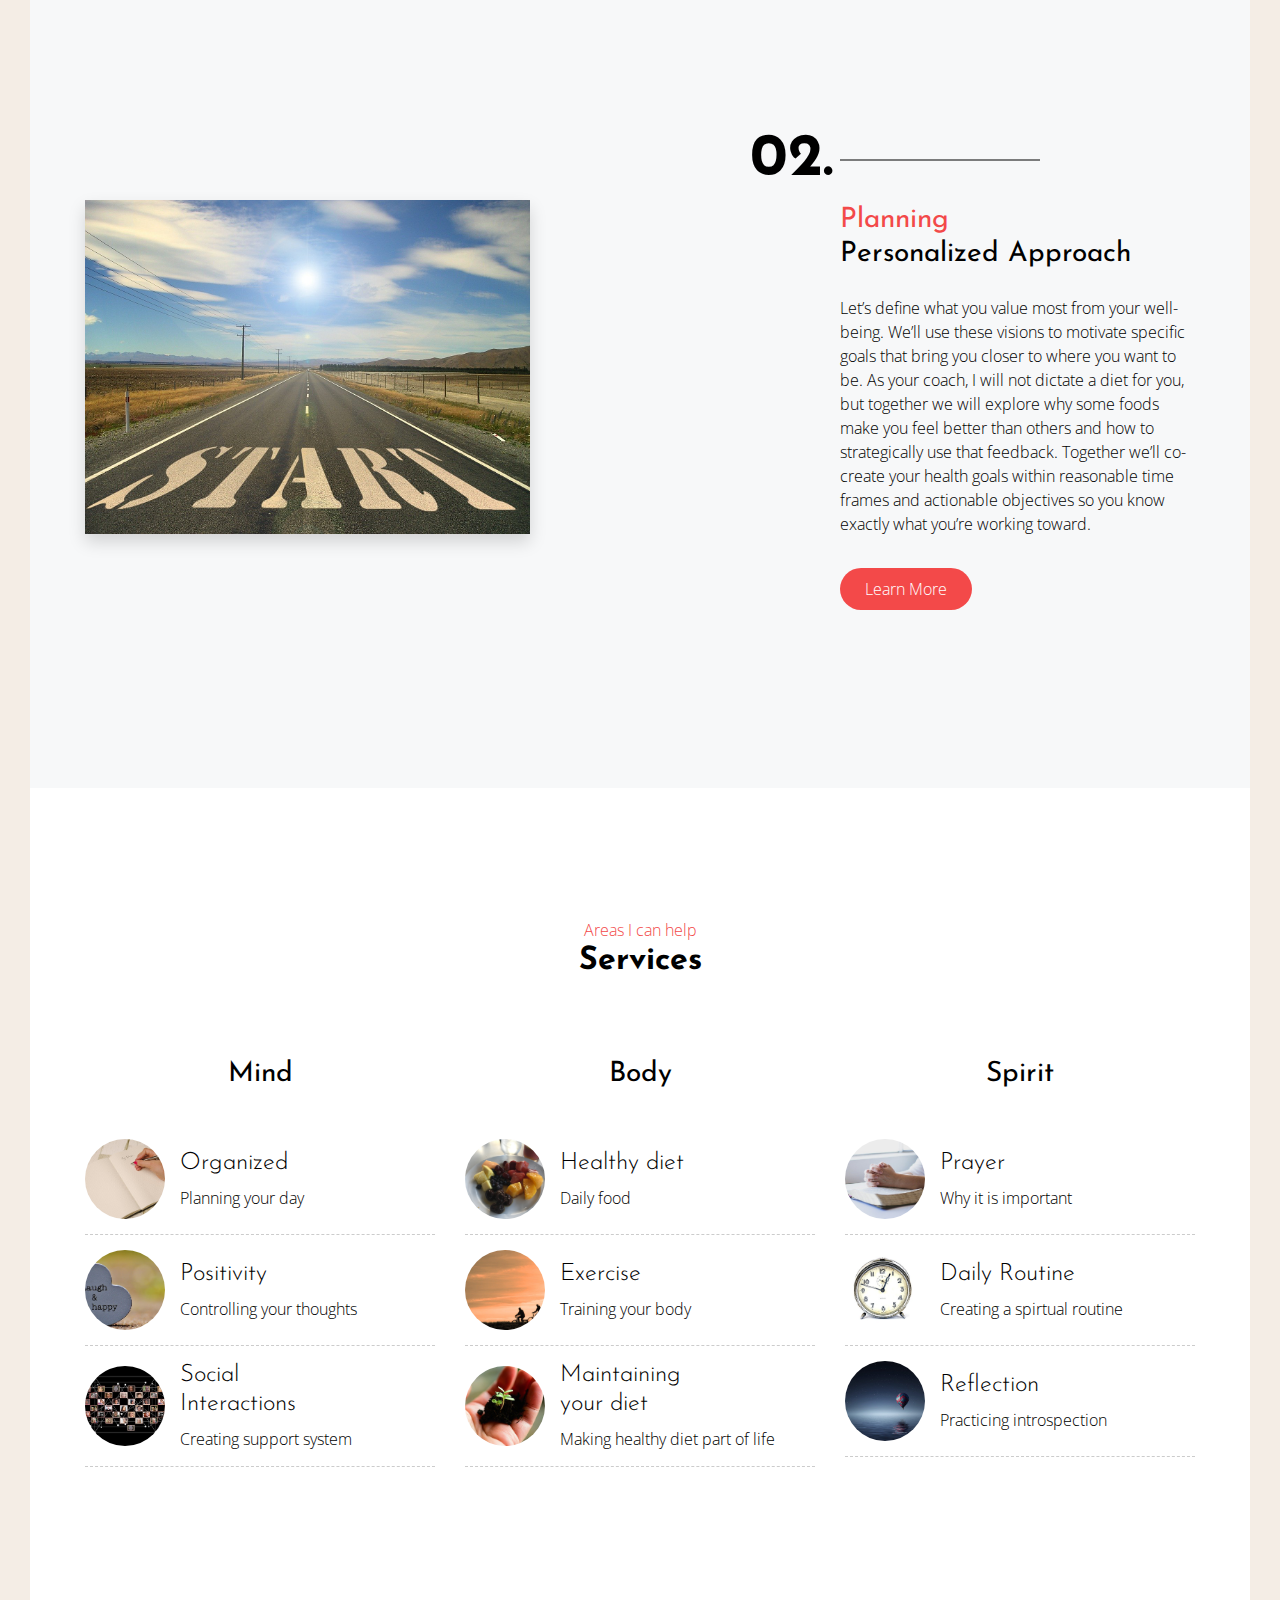
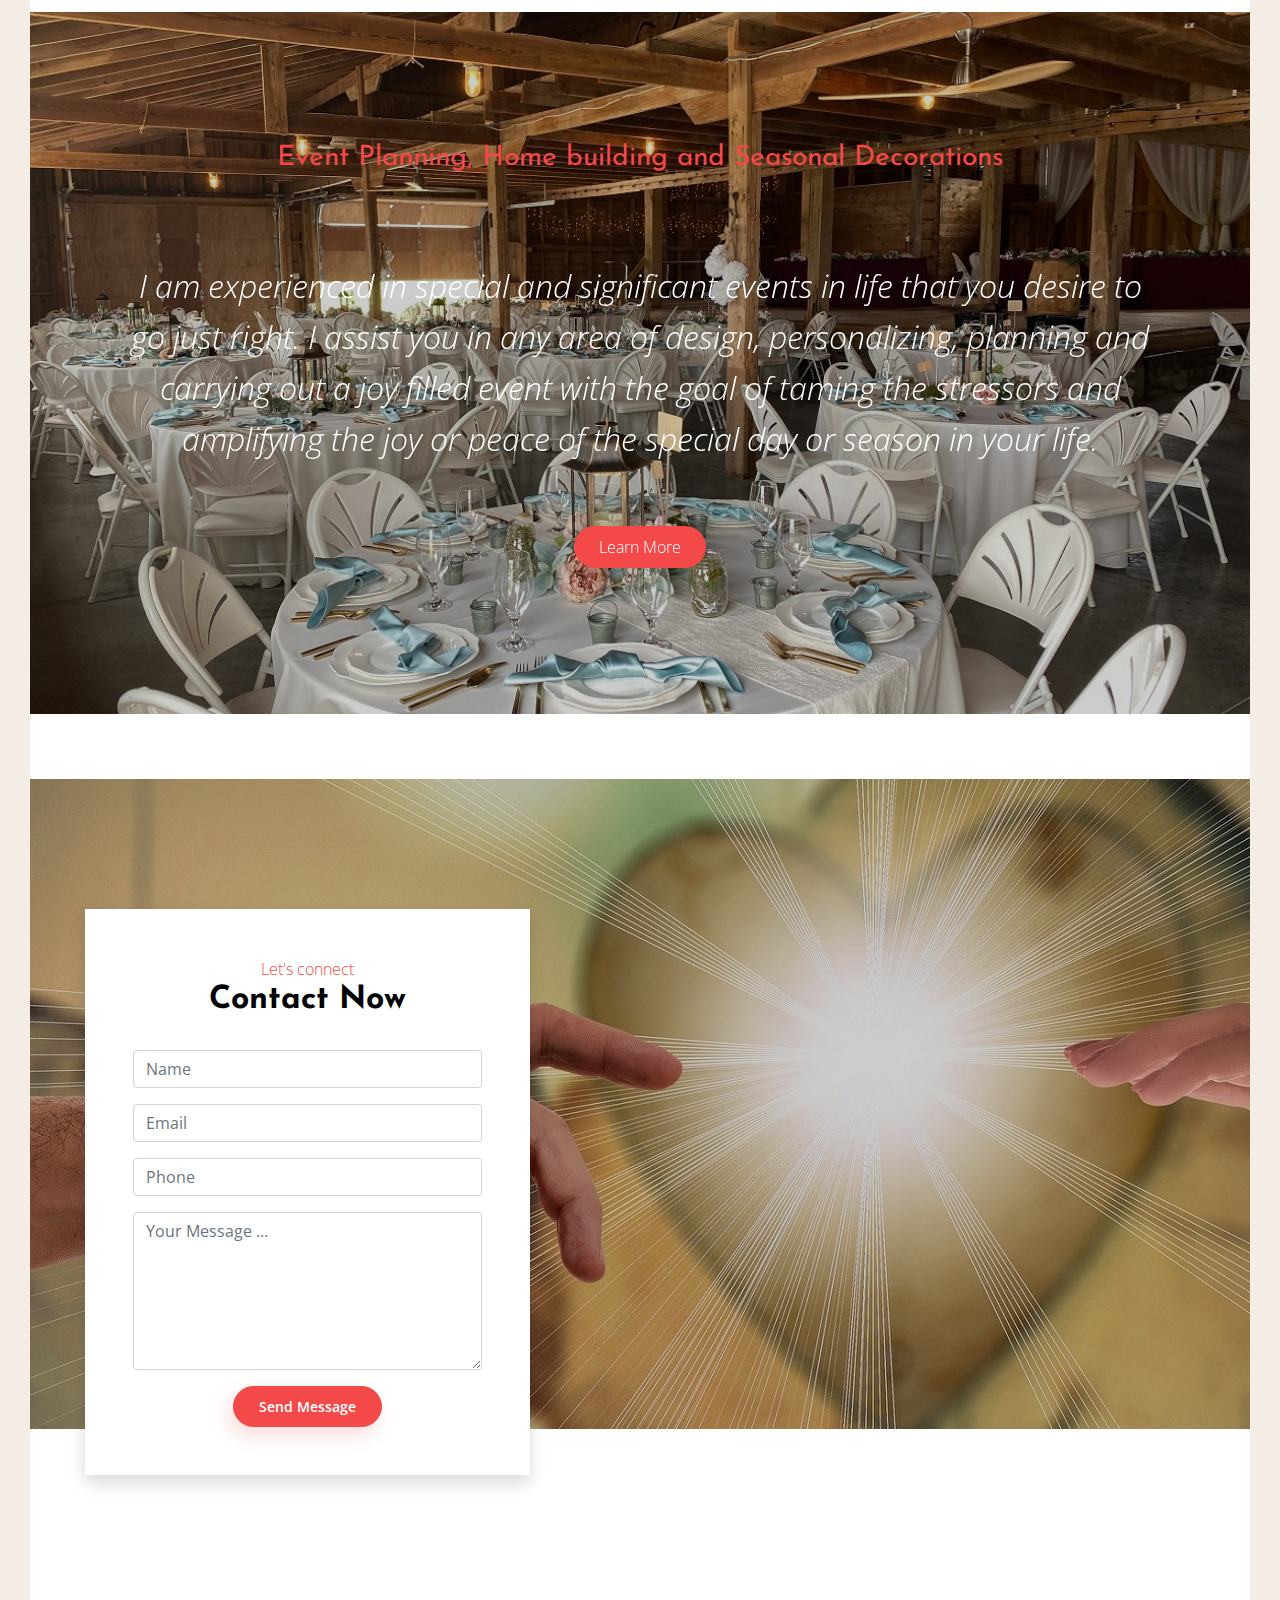
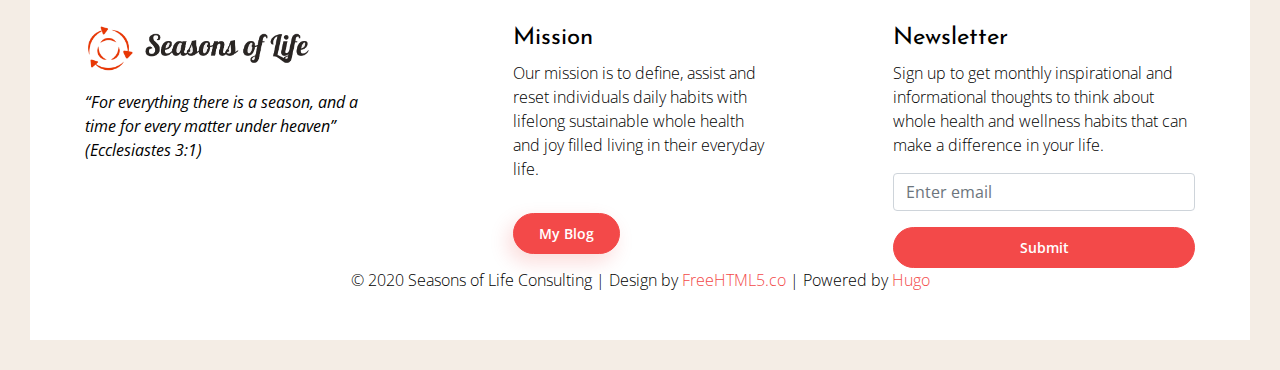
==== commit 1f696be8: "contact merssage change" ====
--- a/index.html
+++ b/index.html
@@ -531,7 +531,7 @@
                 <div class="section-content bg-white p-5 shadow">
                     <div class="heading-section text-center">
                         <span class="subheading">
-                            Lets connect
+                            Let's connect
                         </span>
                         <h2>
                             Contact Now
